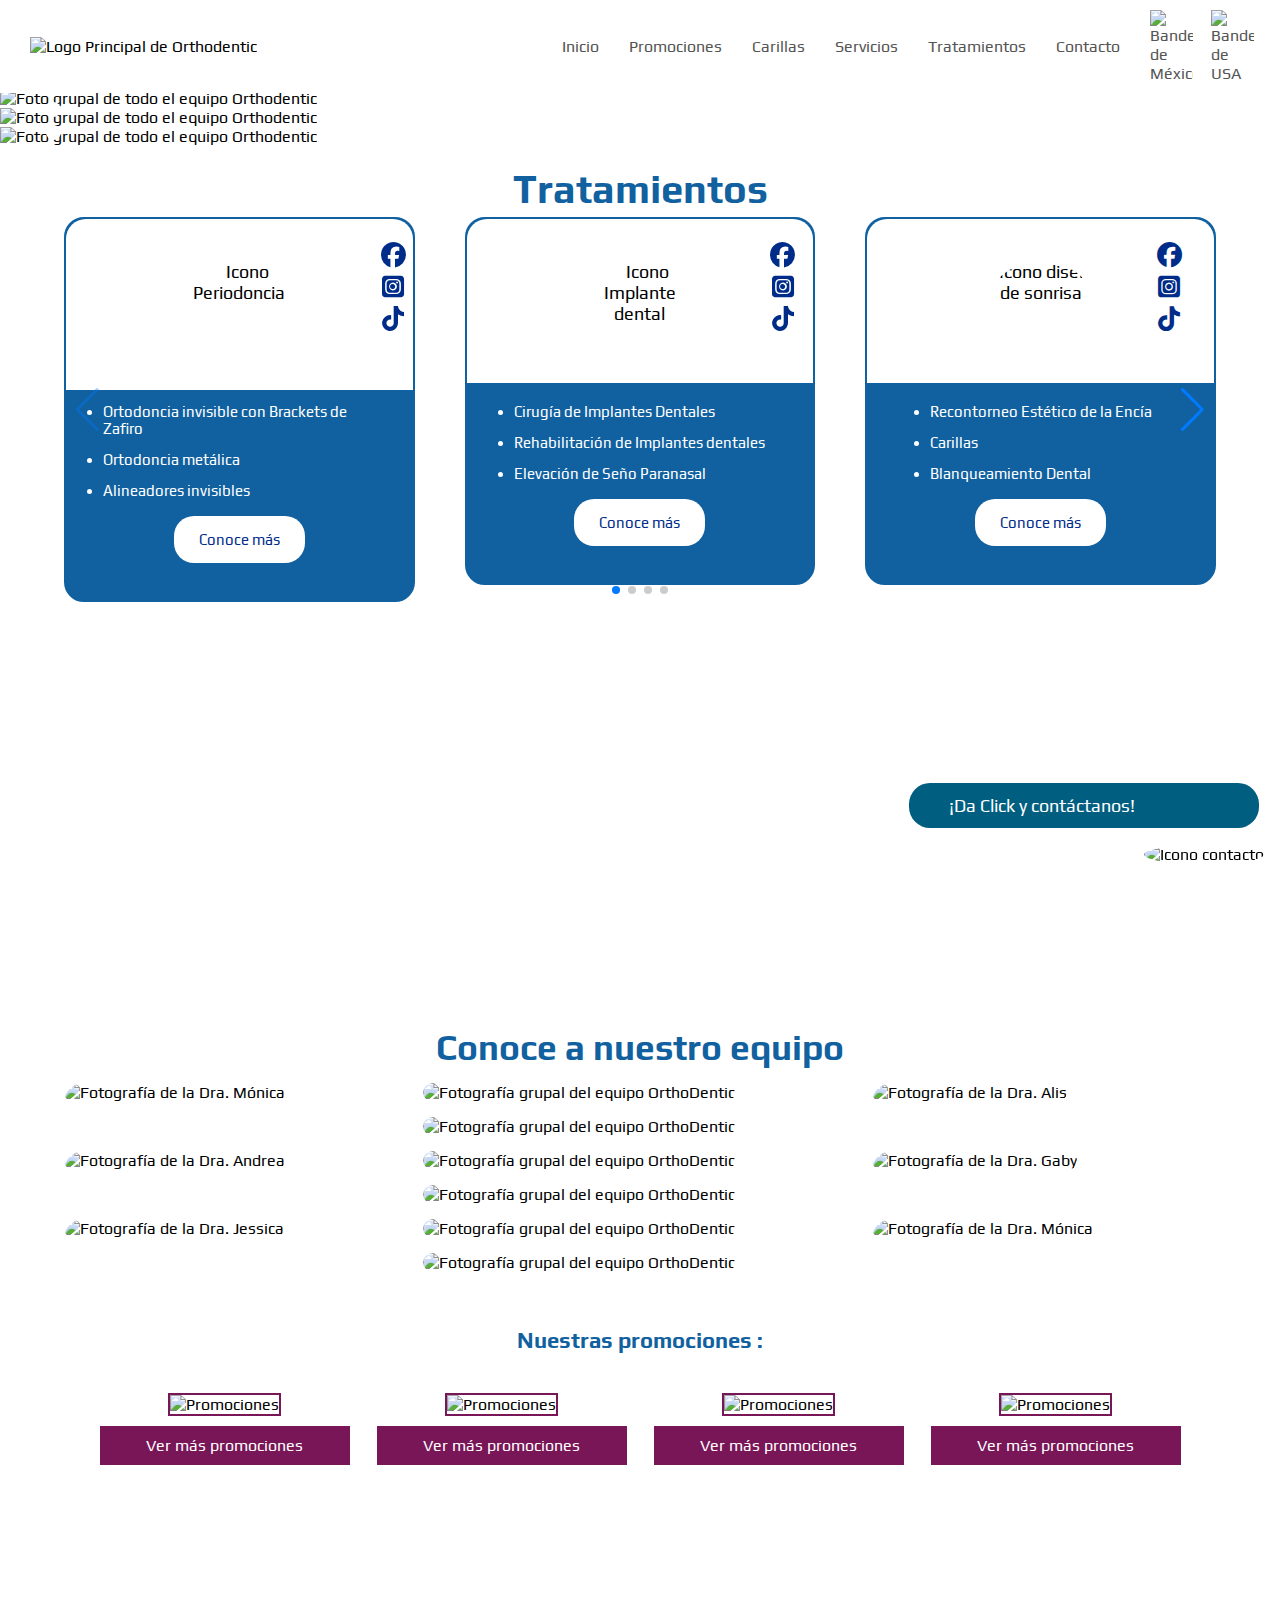
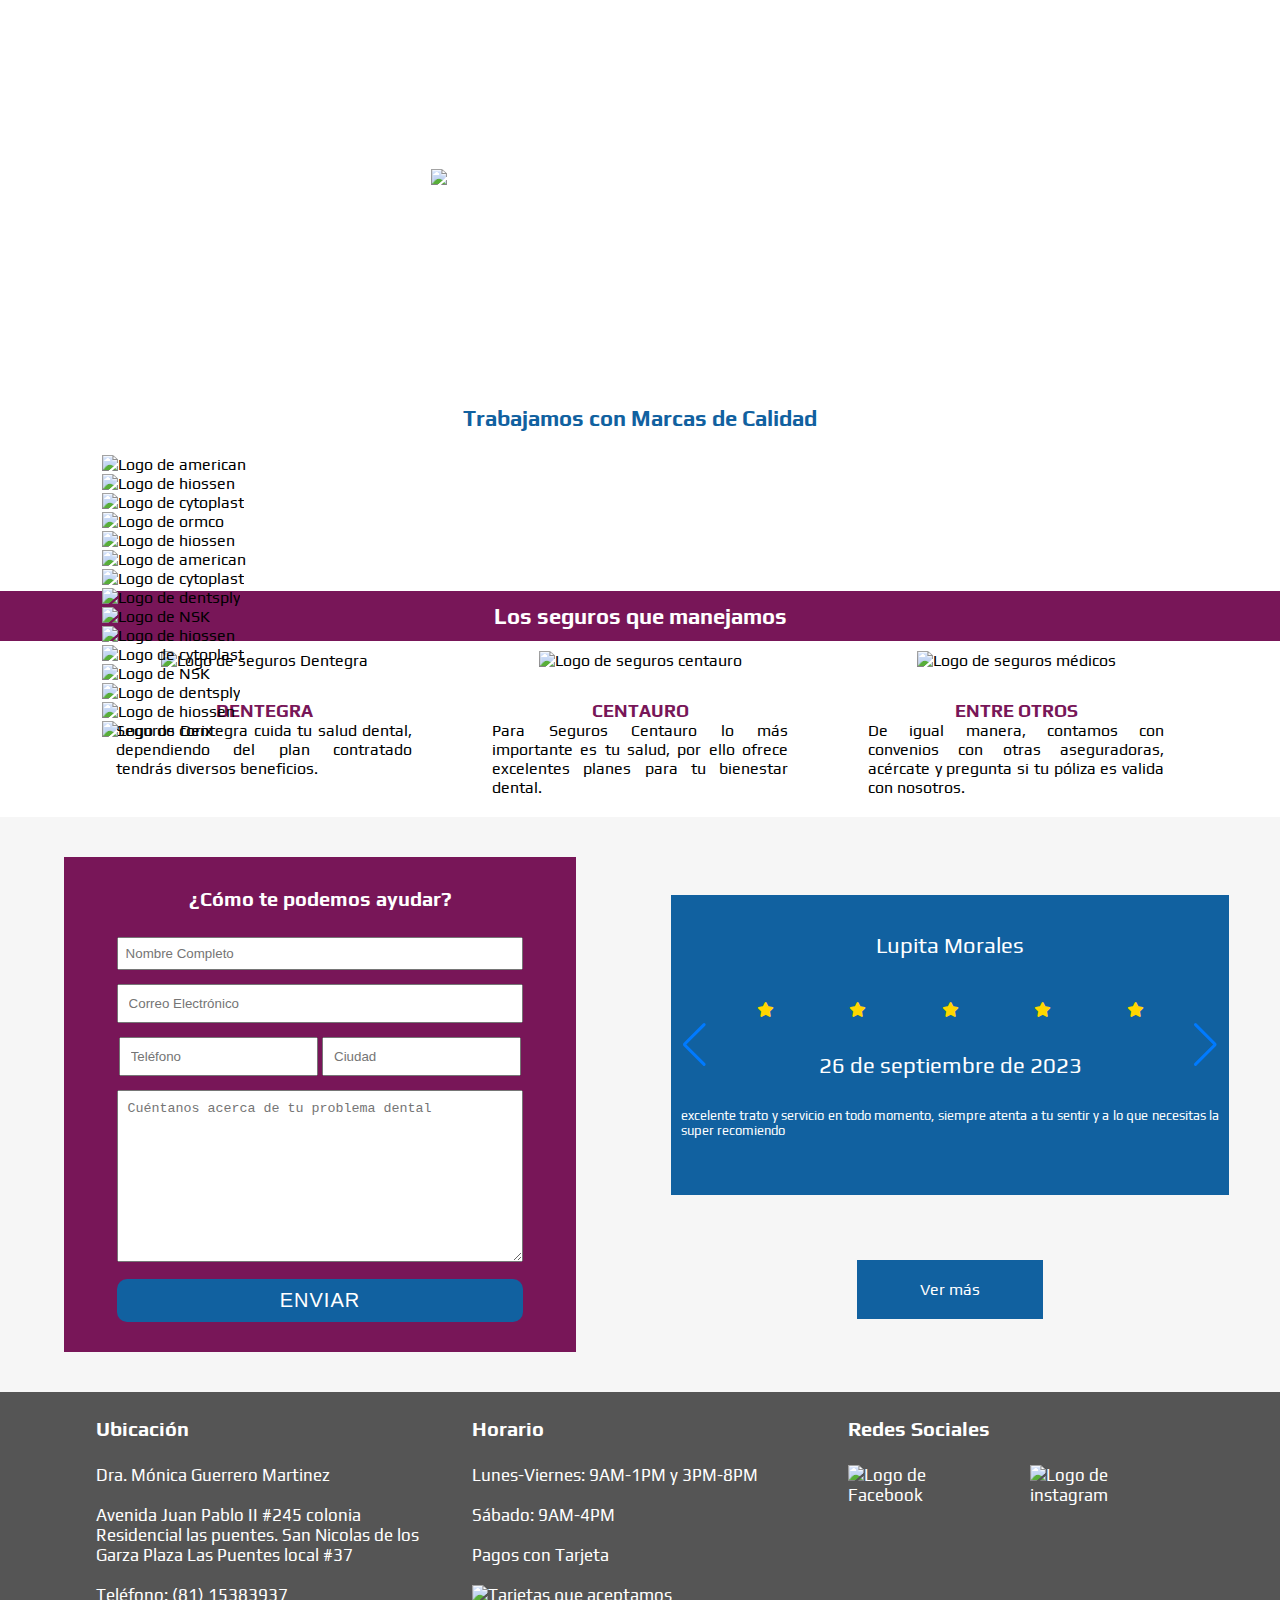
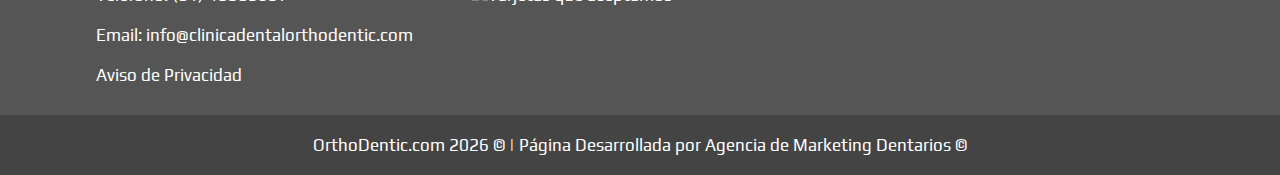
==== index.html @ d1934bff "Add New Page CLearCorrect" ====
<!DOCTYPE html>
<html lang="es">
  <head>
    <meta charset="UTF-8" />
    <meta http-equiv="X-UA-Compatible" content="IE=edge" />
    <meta name="viewport" content="width=device-width, initial-scale=1.0" />
    <meta
      name="description"
      content="Somos una clínica dental compuesta por un equipo interdisciplinario que trabaja de forma coordinada para conseguir el mejor resultado de cada tratamiento."
    />
    <meta
      name="keywords"
      content="Clínica Dental Orthodentic, Ortodoncia, Odontología, Dentista, Clínica dental, Tratamientos dentales, Cuidado dental, Salud bucal, Odontología preventiva, Ortodoncia, Implantes dentales, Blanqueamiento dental, Endodoncia, Prótesis dentales, Periodoncia, Carillas dentales, Odontopediatría, Estética dental, Radiografías dentales, Cirugía oral, Urgencias dentales, Sedación consciente"
    />
    <!-- open graph -->
		<meta property="og:title" content="Clínica Dental Orthodentic" />
		<meta property="og:description" content="Somos una clínica dental compuesta por un equipo interdisciplinario que trabaja de forma coordinada para conseguir el mejor resultado de cada tratamiento." />
		<meta property="og:type" content="website" />
		<meta property="og:url" content="https://clinicadentalorthodentic.com" />
		<meta property="og:image" content="https://clinicadentalorthodentic.com/imagenes/logo_ortodenthic.png" />
    <title>Inicio | Clínica Dental Orthodentic</title>
    <link
      rel="icon"
      href="imagenes/favicon_ortodenthic.png"
      type="image/x-icon"
    />
    <link
      rel="stylesheet"
      href="https://cdnjs.cloudflare.com/ajax/libs/slick-carousel/1.8.1/slick.min.css"
    />
    <link rel="stylesheet" href="css/styles.css" />
    <link rel="stylesheet" href="aos/aos.css" />
    <link
      rel="stylesheet"
      href="https://cdnjs.cloudflare.com/ajax/libs/font-awesome/6.1.0/css/all.min.css"
    />
    <link
      rel="stylesheet"
      href="https://cdn.jsdelivr.net/npm/swiper@9/swiper-bundle.min.css"
    />

    <!-- Facebook Pixel Code -->
    <script>
      !(function (f, b, e, v, n, t, s) {
        if (f.fbq) return;
        n = f.fbq = function () {
          n.callMethod
            ? n.callMethod.apply(n, arguments)
            : n.queue.push(arguments);
        };
        if (!f._fbq) f._fbq = n;
        n.push = n;
        n.loaded = !0;
        n.version = "2.0";
        n.queue = [];
        t = b.createElement(e);
        t.async = !0;
        t.src = v;
        s = b.getElementsByTagName(e)[0];
        s.parentNode.insertBefore(t, s);
      })(
        window,
        document,
        "script",
        "https://connect.facebook.net/en_US/fbevents.js"
      );
      fbq("init", "984743879091425");
      fbq("track", "PageView");
    </script>
    <noscript
      ><img
        height="1"
        width="1"
        style="display: none"
        src="https://www.facebook.com/tr?id=984743879091425&ev=PageView&noscript=1"
    /></noscript>
    <!-- End Facebook Pixel Code -->
    <!-- Google tag (gtag.js) -->
    <script
      async
      src="https://www.googletagmanager.com/gtag/js?id=AW-11323798161"
    ></script>
    <script>
      window.dataLayer = window.dataLayer || [];
      function gtag() {
        dataLayer.push(arguments);
      }
      gtag("js", new Date());

      gtag("config", "AW-11323798161");
      gtag("config", "G-CKFC2MQBLE");
      gtag("event", "conversion", {
        send_to: "AW-11323798161/K8BLCKqc3uMYEJHlzZcq",
      });
    </script>
    <!-- Conversion de WhatsApp -->
    <script>
      function gtag_report_conversion(url) {
        var callback = function () {
          if (typeof url != "undefined") {
            window.location = url;
          }
        };
        gtag("event", "conversion", {
          send_to: "AW-10801939249/LgdYCOagp6MDELGG4p4o",
          event_callback: callback,
        });
        return false;
      }
    </script>
    <!-- Fin de conversion de WhatsApp -->
    <!-- Event snippet for Doctoralia conversion page
In your html page, add the snippet and call gtag_report_conversion when someone clicks on the chosen link or button. -->
    <script>
      function gtag_report_conversion(url) {
        var callback = function () {
          if (typeof url != "undefined") {
            window.location = url;
          }
        };
        gtag("event", "conversion", {
          send_to: "AW-10801939249/d2nXCIPoz5IYELGG4p4o",
          event_callback: callback,
        });
        return false;
      }
    </script>

    <!-- Demo styles -->
    <style>
      .container-slider-azul .swiper {
        width: 100%;
        height: 100%;
      }

      .mySwiper .swiper-slide {
        text-align: center;
        font-size: 18px;
        background: #fff;
        display: flex;
        justify-content: center;
        align-items: center;
      }

      .mySwiper .swiper-slide img {
        display: block;
        width: 100%;
        height: 100%;
        object-fit: cover;
      }
      .container-slider-azul {
        width: 90%;
        margin: auto;
      }
      .mySwiper .card_nosotros {
        border-radius: 20px;
        background-color: #1161a0;
        position: relative;
        border: 2px solid #1161a0;
        padding: 7px;
      }

      .mySwiper .card_nosotros::before {
        content: " ";
        position: absolute;
        height: 45%;
        width: 100%;
        background-color: #fff;
        top: 0;
        left: 0;
        border-radius: 20px 20px 0 0;
      }
      .mySwiper .card-content {
        display: flex;
        flex-direction: column;
        align-items: center;
        justify-content: center;
        position: relative;
        padding: 30px;
      }
      .mySwiper .card_nosotros .image {
        height: 130px;
        width: 130px;
        border-radius: 50%;
        padding: 5px;
        background-color: transparent;
      }
      .card_nosotros .image img {
        height: 100%;
        width: 100%;
        object-fit: cover;
        border-radius: 50%;
      }
      .card_nosotros .media-icons {
        position: absolute;
        top: 10px;
        right: -20px;
        display: flex;
        flex-direction: column;
      }
      .card_nosotros .media-icons i {
        color: #002c89;
        margin: 7px 20px 0px 0px;
        font-size: 25px;
      }
      .card_nosotros .media-icons i:hover {
        color: #1161a0;
      }
      .name-profesion {
        display: flex;
        flex-direction: column;
        align-items: center;
        margin-top: 10px;
        color: #fff;
      }
      .name-profesion ul {
        font-size: 15px;
        font-weight: 500;
        text-align: left;
      }
      .name-profesion ul li {
        padding: 7px 0px;
      }
      .name-profesion .profesion {
        font-size: 17px;
        font-weight: 500;
      }
      .rating {
        display: flex;
        width: 100%;
        align-items: center;
        margin-top: 10px;
        justify-content: space-between;
      }
      .rating i {
        color: #feee00;
      }
      .btn_conoce {
        width: 100%;
        display: flex;
        justify-content: center;
        align-items: center;
        margin-top: 10px;
      }
      .btn_conoce a {
        background-color: #fff;
        padding: 15px 25px;
        color: #002c89;
        border: none;
        border-radius: 20px;
        font-size: 15px;
        text-decoration: none;
      }
    </style>
  </head>
  <body>
    <header>
      <nav>
        <img src="imagenes/logo_ortodenthic.png" alt="Logo Principal de Orthodentic" class="logo_ortho" />
        <img src="imagenes/logo_blanco.png" alt="Logo Principal de Orthodentic" class="logo_blanco" />

        <ul class="menu">
          <li>
            <a href="index.html" data-section="home" data-value="ancla_uno"
              >Inicio</a
            >
          </li>
          <li>
            <a
              href="promociones.html"
              data-section="home"
              data-value="ancla_dos"
              >Promociones</a
            >
          </li>
          <li>
            <a href="carillas.html" data-section="home" data-value="ancla_dos"
              >Carillas
            </a>
          </li>
          <li>
            <a href="servicios.html" data-section="home" data-value="ancla_tres"
              >Servicios</a
            >
          </li>
          <li>
            <a
              href="tratamientos.html"
              data-section="home"
              data-value="ancla_cuatro"
              >Tratamientos
            </a>
          </li>
          <li>
            <a href="contacto.html" data-section="home" data-value="ancla_cinco"
              >Contacto</a
            >
          </li>
          <li id="flags" class="flags">
            <div class="flags_item" data-language="es" id="es">
              <a href="index.html" aria-label="Cambiar idioma a español"><img src="imagenes/mexico.png" alt="Bandera de México" /></a>
            </div>
            <div class="flags_item" data-language="en">
              <a href="./english/index.html" aria-label="Set language to english">
                <img
                  src="imagenes/estados-unidos-de-america.png"
                  alt="Bandera de USA"
                  id="en"
              /></a>
            </div>
          </li>
        </ul>
        <i class="fas fa-bars abrirmenu"></i>
      </nav>
    </header>
    <div class="slide_contenedor">
      <div class="miSlider fade">
        <img src="imagenes/nuevasFotos/GRUPALES/DSC_4893.webp" alt="Foto grupal de todo el equipo Orthodentic" />
      </div>
      <div class="miSlider fade">
        <img src="imagenes/nuevasFotos/GRUPALES/DSC_4888.webp" alt="Foto grupal de todo el equipo Orthodentic" />
      </div>

      <div class="miSlider fade">
        <img src="imagenes/nuevasFotos/GRUPALES/DSC_4898.webp" alt="Foto grupal de todo el equipo Orthodentic" />
      </div>
      <div class="miSlider fade">
        <img src="imagenes/nuevasFotos/GRUPALES/DSC_4887.webp" alt="Foto grupal de todo el equipo Orthodentic" />
      </div>

      <div class="direcciones">
        <a href="#" class="atras" onclick="avanzaSlide(-1)">&#10094;</a>
        <a href="#" class="adelante" onclick="avanzaSlide(1)">&#10095;</a>
      </div>
      <div class="barras">
        <span class="barra active" onclick="posicionSlide(1)"></span>
        <span class="barra" onclick="posicionSlide(2)"></span>
        <span class="barra" onclick="posicionSlide(3)"></span>
        <span class="barra" onclick="posicionSlide(4)"></span>
      </div>
    </div>

    <section class="doctores">
      <h2>Tratamientos</h2>
      <div class="container-slider-azul">
        <div class="swiper mySwiper">
          <div class="swiper-wrapper">
            <div class="swiper-slide card_nosotros">
              <div class="card-content">
                <div class="image">
                  <img src="imagenes/enfermedad_peridontal.png" alt="Icono Periodoncia" />
                </div>
                <div class="media-icons">
                  <i class="fab fa-facebook"></i>
                  <i class="fab fa-instagram-square"></i>
                  <i class="fab fa-tiktok"></i>
                </div>
                <div class="name-profesion">
                  <ul>
                    <li>Ortodoncia invisible con Brackets de Zafiro</li>
                    <li>Ortodoncia metálica</li>
                    <li>Alineadores invisibles</li>
                  </ul>
                </div>

                <div class="btn_conoce">
                  <a
                    href="tratamientos.html"
                    class="conoce_de_mi"
                    >Conoce más
                  </a>
                </div>
              </div>
            </div>
            <div class="swiper-slide card_nosotros">
              <div class="card-content">
                <div class="image">
                  <img src="imagenes/implentes_nuevo.png" alt="Icono Implante dental" />
                </div>
                <div class="media-icons">
                  <i class="fab fa-facebook"></i>
                  <i class="fab fa-instagram-square"></i>
                  <i class="fab fa-tiktok"></i>
                </div>
                <div class="name-profesion">
                  <ul>
                    <li>Cirugía de Implantes Dentales</li>
                    <li>Rehabilitación de Implantes dentales</li>
                    <li>Elevación de Seño Paranasal</li>
                  </ul>
                </div>

                <div class="btn_conoce">
                  <a
                    href="tratamientos.html"
                    class="conoce_de_mi"
                    >Conoce más
                  </a>
                </div>
              </div>
            </div>
            <div class="swiper-slide card_nosotros">
              <div class="card-content">
                <div class="image">
                  <img src="imagenes/diseno_sonrisa.png" alt="Icono diseño de sonrisa" />
                </div>
                <div class="media-icons">
                  <i class="fab fa-facebook"></i>
                  <i class="fab fa-instagram-square"></i>
                  <i class="fab fa-tiktok"></i>
                </div>
                <div class="name-profesion">
                  <ul>
                    <li>Recontorneo Estético de la Encía</li>
                    <li>Carillas</li>
                    <li>Blanqueamiento Dental</li>
                  </ul>
                </div>

                <div class="btn_conoce">
                  <a
                    href="tratamientos.html"
                    class="conoce_de_mi"
                    >Conoce más
                  </a>
                </div>
              </div>
            </div>

            <div class="swiper-slide card_nosotros">
              <div class="card-content">
                <div class="image">
                  <img src="imagenes/enfermedad_peridontal.png" alt="Icono brackets" />
                </div>
                <div class="media-icons">
                  <i class="fab fa-facebook"></i>
                  <i class="fab fa-instagram-square"></i>
                  <i class="fab fa-tiktok"></i>
                </div>
                <div class="name-profesion">
                  <ul>
                    <li>Ortodoncia invisible con Brackets de Zafiro</li>
                    <li>Ortodoncia metálica</li>
                    <li>Alineadores invisibles</li>
                  </ul>
                </div>

                <div class="btn_conoce">
                  <a
                    href="tratamientos.html"
                    class="conoce_de_mi"
                    >Conoce más
                  </a>
                </div>
              </div>
            </div>
            <div class="swiper-slide card_nosotros">
              <div class="card-content">
                <div class="image">
                  <img src="imagenes/implentes_nuevo.png" alt="Icono implante dental" />
                </div>
                <div class="media-icons">
                  <i class="fab fa-facebook"></i>
                  <i class="fab fa-instagram-square"></i>
                  <i class="fab fa-tiktok"></i>
                </div>
                <div class="name-profesion">
                  <ul>
                    <li>Cirugía de Implantes Dentales</li>
                    <li>Rehabilitación de Implantes dentales</li>
                    <li>Elevación de Seño Paranasal</li>
                  </ul>
                </div>

                <div class="btn_conoce">
                  <a
                    href="tratamientos.html"
                    class="conoce_de_mi"
                    >Conoce más
                  </a>
                </div>
              </div>
            </div>
            <div class="swiper-slide card_nosotros">
              <div class="card-content">
                <div class="image">
                  <img src="imagenes/diseno_sonrisa.png" alt="Icono diseño de sonrisa" />
                </div>
                <div class="media-icons">
                  <i class="fab fa-facebook"></i>
                  <i class="fab fa-instagram-square"></i>
                  <i class="fab fa-tiktok"></i>
                </div>
                <div class="name-profesion">
                  <ul>
                    <li>Recontorneo Estético de la Encía</li>
                    <li>Carillas</li>
                    <li>Blanqueamiento Dental</li>
                  </ul>
                </div>

                <div class="btn_conoce">
                  <a
                    href="tratamientos.html"
                    class="conoce_de_mi"
                    >Conoce más
                  </a>
                </div>
              </div>
            </div>
          </div>
          <div class="swiper-button-next"></div>
          <div class="swiper-button-prev"></div>
          <div class="swiper-pagination"></div>
        </div>
      </div>
      <!-- Swiper JS -->
    </section>

    <section class="parallax_uno">
      <p data-aos="fade-up" data-aos-duration="1000">
        Nuestro compromiso es brindar calidad y seguridad al paciente en sus
        tratamientos dentales, con más de 20 años de experiencia <br />
        y permaneciendo en capacitación constante para ofrecer servicios
        innovadores y técnicas de vanguardia.
      </p>
    </section>
    <div class="about-team">
      <h2>Conoce a nuestro equipo</h2>
      <div class="container-fotos-team">
        <div class="item-container-team">
          <img src="imagenes/nuevasFotos/DRAMONICA/DSC_4854.webp" alt="Fotografía de la Dra. Mónica" />
        </div>
        <div class="item-container-team">
          <img src="imagenes/nuevasFotos/GRUPALES/DSC_4887.webp" alt="Fotografía grupal del equipo OrthoDentic" />
        </div>
        <div class="item-container-team">
          <img src="imagenes/nuevasFotos/ALIS/DSC_4667.webp" alt="Fotografía de la Dra. Alis" />
        </div>
        <div class="item-container-team">
          <img src="imagenes/nuevasFotos/GRUPALES/DSC_4888.webp" alt="Fotografía grupal del equipo OrthoDentic" />
        </div>
        <div class="item-container-team">
          <img src="imagenes/nuevasFotos/ANDREITA/DSC_4730.webp" alt="Fotografía de la Dra. Andrea" />
        </div>
        <div class="item-container-team">
          <img src="imagenes/nuevasFotos/GRUPALES/DSC_4893.webp" alt="Fotografía grupal del equipo OrthoDentic" />
        </div>
        <div class="item-container-team">
          <img src="imagenes/nuevasFotos/GABY/DSC_4796.webp" alt="Fotografía de la Dra. Gaby" />
        </div>
        <div class="item-container-team">
          <img src="imagenes/nuevasFotos/GRUPALES/DSC_4898.webp" alt="Fotografía grupal del equipo OrthoDentic" />
        </div>
        <div class="item-container-team">

          <img src="imagenes/nuevasFotos/JESSICA/DSC_4911.webp" alt="Fotografía de la Dra. Jessica" />

    
        </div>
        <div class="item-container-team">
          <img src="imagenes/nuevasFotos/GRUPALES/DSC_4903.webp" alt="Fotografía grupal del equipo OrthoDentic" />
        </div>
        <div class="item-container-team">
          <img src="imagenes/nuevasFotos/DRAMONICA/DSC_4854.webp" alt="Fotografía de la Dra. Mónica" />
        </div>
        <div class="item-container-team">
          <img src="imagenes/nuevasFotos/MONSE/DSC_4919.webp" alt="Fotografía grupal del equipo OrthoDentic" />
        </div>
      </div>
    </div>
    <div class="slider_marcas">
      <div class="efecto_uno">
        <h2>Nuestras promociones :</h2>
      </div>
      <div class="contenedor_marcas">
        <div
          class="item_marcas"
          data-aos="fade-up"
          data-aos-duration="2000"
          data-section="home"
          data-value="img_uno"
        >
          <img src="imagenes/promociones/promo-1.webp" alt="Promociones" />
          <a href="promociones.html">Ver más promociones</a>
        </div>
        <div
          class="item_marcas"
          data-aos="fade-up"
          data-aos-duration="2000"
          data-section="home"
          data-value="img_dos"
        >
          <img src="imagenes/promociones/promo-2.webp" alt="Promociones" />
          <a href="promociones.html">Ver más promociones</a>
        </div>
        <div
          class="item_marcas"
          data-aos="fade-up"
          data-aos-duration="2000"
          data-section="home"
          data-value="img_dos"
        >
          <img src="imagenes/promociones/promo-3.webp" alt="Promociones" />
          <a href="promociones.html">Ver más promociones</a>
        </div>
        <div
          class="item_marcas"
          data-aos="fade-up"
          data-aos-duration="2000"
          data-section="home"
          data-value="img_dos"
        >

          <img src="imagenes/promociones/promo-4.webp" alt="Promociones" />

          <a href="promociones.html">Ver más promociones</a>
        </div>
      </div>
    </div>
    <section class="parallax_dos">
      <p data-aos="fade-up" data-aos-duration="2000">
        ¡Mejora tu sonrisa! Nosotros te ayudamos. <br />
        (81) 15383937 <br /><br />
        <img src="imagenes/logo_blanco.png" alt="Logo de OrthoDentic en color blanco" />
      </p>
    </section>
    <div class="slider_marcas_dos">
      <div class="efecto_uno">
        <h2>Trabajamos con Marcas de Calidad</h2>
      </div>

      <section class="customer-logos slider">
        <div class="slide"><img src="imagenes/american.png" alt="Logo de american" /></div>
        <div class="slide"><img src="imagenes/activos_dos.png" alt="Logo de hiossen" /></div>
        <div class="slide"><img src="imagenes/activos_tres.png" alt="Logo de cytoplast" /></div>
        <div class="slide"><img src="imagenes/ormco.png" alt="Logo de ormco" /></div>
        <div class="slide"><img src="imagenes/activos_dos.png" alt="Logo de hiossen" /></div>
        <div class="slide"><img src="imagenes/american.png" alt="Logo de american" /></div>
        <div class="slide"><img src="imagenes/activos_tres.png" alt="Logo de cytoplast" /></div>
        <div class="slide"><img src="imagenes/dentsply.png" alt="Logo de dentsply" /></div>
        <div class="slide"><img src="imagenes/nsk.png" alt="Logo de NSK" /></div>
        <div class="slide"><img src="imagenes/activos_dos.png" alt="Logo de hiossen" /></div>
        <div class="slide"><img src="imagenes/activos_tres.png" alt="Logo de cytoplast" /></div>
        <div class="slide"><img src="imagenes/nsk.png" alt="Logo de NSK" /></div>
        <div class="slide"><img src="imagenes/dentsply.png" alt="Logo de dentsply" /></div>
        <div class="slide"><img src="imagenes/activos_dos.png" alt="Logo de hiossen" /></div>
        <div class="slide"><img src="imagenes/corix.png" alt="Logo de corix" /></div>
      </section>
    </div>
    <section class="seguros">
      <div class="item_seguros">
        <h2>Los seguros que manejamos</h2>
      </div>
      <div class="item_seguros">
        <div
          class="sub_item_seguros"
          data-aos="zoom-in"
          data-aos-duration="1000"
        >
          <figure class="img_seguro">
            <img src="imagenes/dentegra.png" alt="Logo de seguros Dentegra" />
          </figure>

          <div class="card_body">
            <span>Dentegra</span>
            <p>
              Seguros Dentegra cuida tu salud dental, dependiendo del plan
              contratado tendrás diversos beneficios.
            </p>
          </div>
        </div>
        <div
          class="sub_item_seguros"
          data-aos="zoom-in"
          data-aos-duration="1000"
        >
          <figure class="img_seguro">
            <img src="imagenes/centauro.png" alt="Logo de seguros centauro" />
          </figure>
          <div class="card_body">
            <span>Centauro</span>
            <p>
              Para Seguros Centauro lo más importante es tu salud, por ello
              ofrece excelentes planes para tu bienestar dental.
            </p>
          </div>
        </div>
        <div
          class="sub_item_seguros"
          data-aos="zoom-in"
          data-aos-duration="1000"
        >
          <figure class="img_seguro">
            <img src="imagenes/todos_seguros.png" alt="Logo de seguros médicos" />
          </figure>
          <div class="card_body">
            <span>Entre otros</span>
            <p>
              De igual manera, contamos con convenios con otras aseguradoras,
              acércate y pregunta si tu póliza es valida con nosotros.
            </p>
          </div>
        </div>
      </div>
    </section>
    <section class="testimonios">
      <div class="item_testimonios">
        <h2>¿Cómo te podemos ayudar?</h2>
        <form action="correo.php" method="post">
          <input
            type="text"
            id="nombre"
            name="nombre"
            placeholder="Nombre Completo"
          />
          <input
            type="email"
            id="email"
            name="email"
            placeholder="Correo Electrónico"
          />
          <input type="tel" id="tel" name="tel" placeholder="Teléfono" />
          <input type="text" id="ciudad" name="ciudad" placeholder="Ciudad" />
          <textarea
            name="mensaje"
            id=""
            cols="30"
            rows="10"
            placeholder="Cuéntanos acerca de tu problema dental"
          ></textarea>
          <button type="submit">Enviar</button>
        </form>
      </div>
      <div class="item_testimonios">
        <div class="swiper mySwiper-2" style="height: auto !important">
          <div class="swiper-wrapper">
            <div class="swiper-slide">
              <div class="sub_item_testimonios">
                <span>Lupita Morales</span>
                <div class="estrellas">
                  <i class="fas fa-star"></i> <i class="fas fa-star"></i>
                  <i class="fas fa-star"></i><i class="fas fa-star"></i>
                  <i class="fas fa-star"></i>
                </div>
                <div class="card_footer">
                  <span>26 de septiembre de 2023</span>
                  <p>
                    excelente trato y servicio en todo momento, siempre atenta a
                    tu sentir y a lo que necesitas la super recomiendo
                  </p>
                </div>
              </div>
            </div>
            <div class="swiper-slide">
              <div class="sub_item_testimonios">
                <span>Antonio Martinez</span>
                <div class="estrellas">
                  <i class="fas fa-star"></i> <i class="fas fa-star"></i>
                  <i class="fas fa-star"></i><i class="fas fa-star"></i>
                  <i class="fas fa-star"></i>
                </div>
                <div class="card_footer">
                  <span>22 de septiembre de 2023</span>
                  <p>
                    Excelente muy bien explicado el diagnóstico y valoración
                  </p>
                </div>
              </div>
            </div>
            <div class="swiper-slide">
              <div class="sub_item_testimonios">
                <span>Marcela Botello</span>
                <div class="estrellas">
                  <i class="fas fa-star"></i> <i class="fas fa-star"></i>
                  <i class="fas fa-star"></i><i class="fas fa-star"></i>
                  <i class="fas fa-star"></i>
                </div>
                <div class="card_footer">
                  <span>28 de agosto de 2023</span>
                  <p>
                    Excelente trato , muy detallada al explicar y con empatía
                    hacía la situación. Muy grata experiencia y con confianza en
                    el tratamiento a seguir.
                  </p>
                </div>
              </div>
            </div>
            <div class="swiper-slide">
              <div class="sub_item_testimonios">
                <span>Adela Garza</span>
                <div class="estrellas">
                  <i class="fas fa-star"></i> <i class="fas fa-star"></i>
                  <i class="fas fa-star"></i><i class="fas fa-star"></i>
                  <i class="fas fa-star"></i>
                </div>
                <div class="card_footer">
                  <span>4 de agosto de 2023</sp>
                  <p>
                    Excelente Doctora, muy cuidadosa y muy detallista en el
                    procedimiento, me explicó de manera sencilla y clara mi
                    situación.
                  </p>
                </div>
              </div>
            </div>
            <div class="swiper-slide">
              <div class="sub_item_testimonios">
                <span>Ramiro Sanchez Reyes</span>
                <div class="estrellas">
                  <i class="fas fa-star"></i> <i class="fas fa-star"></i>
                  <i class="fas fa-star"></i><i class="fas fa-star"></i>
                  <i class="fas fa-star"></i>
                </div>
                <div class="card_footer">
                  <span>29 de julio de 2023</s>
                  <p>
                    Excelente trato y explicaciones profesionales de la Doctora
                    Monica, sin duda una profesional de la odontología.
                  </p>
                </div>
              </div>
            </div>
            <div class="swiper-slide">
              <div class="sub_item_testimonios">
                <span>Aby</span>
                <div class="estrellas">
                  <i class="fas fa-star"></i> <i class="fas fa-star"></i>
                  <i class="fas fa-star"></i><i class="fas fa-star"></i>
                  <i class="fas fa-star"></i>
                </div>
                <div class="card_footer">
                  <span>19 de julio de 2023</span>
                  <p>
                    Fui a realizarme un curetaje y le agradezco mucho la
                    atención, la amabilidad y profesionalismo a la Dra., siempre
                    atenta y brinda explicaciones muy claras. Hasta ahora todo
                    va muy bien y ya no presento sangrado de encías, muchas
                    gracias Dra. Mónica!! :)
                  </p>
                </div>
              </div>
            </div>
            <div class="swiper-slide">
              <div class="sub_item_testimonios">
                <span>Marce Nicanor</span>
                <div class="estrellas">
                  <i class="fas fa-star"></i> <i class="fas fa-star"></i>
                  <i class="fas fa-star"></i><i class="fas fa-star"></i>
                  <i class="fas fa-star"></i>
                </div>
                <div class="card_footer">
                  <span>11 de julio de 2023</span>
                  <p>
                    Muy buena atención , me gusta que mandan el presupuesto
                    detallado y te explican cada tratamiento que van a
                    realizarte .
                  </p>
                </div>
              </div>
            </div>
            <div class="swiper-slide">
              <div class="sub_item_testimonios">
                <span>Marijose</span>
                <div class="estrellas">
                  <i class="fas fa-star"></i> <i class="fas fa-star"></i>
                  <i class="fas fa-star"></i><i class="fas fa-star"></i>
                  <i class="fas fa-star"></i>
                </div>
                <div class="card_footer">
                  <span>24 de junio de 2023</span>
                  <p>
                    Acudimos por primera ocasión y nos llevamos una muy grata
                    experiencia. La doctora fue muy profesional y logró
                    ofrecerle a mi hijo confianza y un mejor enfoque sobre el
                    cuidado bucal. Estamos entusiasmados por el tratamiento.
                  </p>
                </div>
              </div>
            </div>
          </div>
          <div class="swiper-button-next btn-compu"></div>
          <div class="swiper-button-prev btn-compu"></div>
          <div class="swiper-pagination"></div>
        </div>
        <!--<div
          class="sub_item_testimonios"
          data-aos="fade-down"
          data-aos-duration="1000"
        >
          <img src="imagenes/foto_perfil_2.jpg" alt="" />

          <h5>Adrián Berlanga</h5>

          <div class="estrellas">
            <i class="fas fa-star"></i> <i class="fas fa-star"></i>
            <i class="fas fa-star"></i><i class="fas fa-star"></i>
            <i class="fas fa-star"></i>
          </div>
          <div class="card_footer">
            <h6>5 de Enero del 2022</h6>
            <p>
              Buen trato, examinación y explicación a detalle, profesionalismo y
              compromiso con el trabajo, abierto/a a responder mis dudas y buen
              comportamiento.
            </p>
          </div>
        </div>
        <div
          class="sub_item_testimonios"
          data-aos="fade-down"
          data-aos-duration="1000"
        >
          <img src="imagenes/foto_perfil_3.jpg" alt="" />
          <h5>Abigail Pérez</h5>
          <div class="estrellas">
            <i class="fas fa-star"></i> <i class="fas fa-star"></i>
            <i class="fas fa-star"></i><i class="fas fa-star"></i>
            <i class="fas fa-star"></i>
          </div>
          <h6>8 de diciembre del 2021</h6>

          <p>
            Explicaciones super claras del tratamiento necesario, la doctora muy
            empática y todo el personal muy amables.
          </p>
        </div>
        <div
          class="sub_item_testimonios"
          data-aos="fade-down"
          data-aos-duration="1000"
        >
          <img src="imagenes/foto_perfil.jpg" alt="" />
          <h5>Javier González</h5>
          <div class="estrellas">
            <i class="fas fa-star"></i> <i class="fas fa-star"></i>
            <i class="fas fa-star"></i><i class="fas fa-star"></i>
            <i class="fas fa-star"></i>
          </div>
          <h6>11 de noviembre 2021</h6>
          <p>
            Fue una experiencia grata, la atención de la doctora fue
            profesional, hizo muy buen trabajo y diagnóstico ante posibles
            problemas dentales
          </p>
        </div>
        <div
          class="sub_item_testimonios"
          data-aos="fade-down"
          data-aos-duration="1000"
        >
          <img src="imagenes/foto_perfil_4.jpg" alt="" />
          <h5>Gabriela Arriaga</h5>

          <div class="estrellas">
            <i class="fas fa-star"></i> <i class="fas fa-star"></i>
            <i class="fas fa-star"></i><i class="fas fa-star"></i>
            <i class="fas fa-star"></i>
          </div>
          <h6>21 de octubre de 2021</h6>

          <p>
            Excelente atención al cliente, cuidan cada detalle y seguimiento de
            tu tratamiento, te explican con detalle y toman las medidas de
            seguridad sanitarias COVID-19
          </p>
        </div>-->
        <a
          target="_blank"
          href="https://www.doctoralia.com.mx/monica-bridgette-guerrero-martinez/dentista-odontologo/san-nicolas-de-los-garza?utm_campaign=94969&utm_medium=link&utm_source=widget&utm_term=facebook-profile-link#profile-reviews"
        >
          Ver más
        </a>
      </div>
    </section>

    <div class="redes_flotantes">
      <img src="imagenes/icono_principal.png" alt="Icono contacto" class="icono_principal" />
      <div class="contacto">
        <p>¡Da Click y contáctanos!</p>
      </div>

      <div class="contactos">
        <a
          onclick="return gtag_report_conversion('https://api.whatsapp.com/send?phone=52811538393');"
          href="https://api.whatsapp.com/send?phone=528115383937"
          class="icono_dos"
          target="_blank"
          rel="noopener noreferrer"
          ><img src="imagenes/whats.png" alt="Logo de WhatsApp"
        /></a>
        <div class="contact_uno">
          <p>WhatsApp</p>
        </div>
        <a
          onclick="return gtag_report_conversion('tel:811-538-3937');"
          href="tel:8115383937 "
          class="icono_dos"
          target="_blank"
          ><img src="imagenes/phone.png" alt="Icono de teléfono"
        /></a>
        <div class="contact_dos">
          <p>Teléfono</p>
        </div>
        <a
          onclick="return gtag_report_conversion('https://www.doctoralia.com.mx/z/pxcxGG');"
          href="https://www.doctoralia.com.mx/z/pxcxGG"
          target="_blank"
        >
          <img src="imagenes/Icono_doctoralia.png" alt="Logo de doctoralia"
        /></a>
        <div class="contact_tres">
          <p>Doctoralia</p>
        </div>
      </div>
    </div>

    <footer>
      <div class="item_footer">
        <div class="sub_item_footer">
          <div class="efecto uno">
            <h3>Ubicación</h3>
          </div>
          <ul>
            <li>Dra. Mónica Guerrero Martinez</li>
            <li>
              <a href="https://maps.app.goo.gl/adWBFLV5cSJ8tHP16" aria-label="Ir a la Ubicación de Orthodentic"
                >Avenida Juan Pablo II #245 colonia Residencial las puentes. San
                Nicolas de los Garza Plaza Las Puentes local #37</a
              >
            </li>
            <li><a href="tel:8115383937">Teléfono: (81) 15383937 </a></li>
            <li>
              <a href="mailto:info@clinicadentalorthodentic.com">
                Email: info@clinicadentalorthodentic.com
              </a>
            </li>
            <li>
              <a href="download/Aviso de privacidad_orthodentic.pdf">
                Aviso de Privacidad</a
              >
            </li>
          </ul>
        </div>
        <div class="sub_item_footer">
          <div class="efecto dos">
            <h3>Horario</h3>
          </div>
          <ul>
            <li>Lunes-Viernes: 9AM-1PM y 3PM-8PM </li>
            <li>Sábado: 9AM-4PM</li>
            <li> Pagos con Tarjeta </li>
            <li>
              <img src="imagenes/pagos_tarjeta.png" alt="Tarjetas que aceptamos" />
            </li>
          </ul>
        </div>
        <div class="sub_item_footer">
          <div class="efecto tres">
            <h3>Redes Sociales</h3>
          </div>
          <ul class="menu_redes">
            <li>
              <a href="https://www.facebook.com/orthodentic" target="_blank" aria-label="Ir a la página de Facebook de OrthoDentic"
                ><img src="imagenes/icon_facebook.png" alt="Logo de Facebook"
              /></a>
            </li>
            <li>
              <a
                href="https://instagram.com/orthodentic?utm_medium=copy_link" aria-label="Ir a la página de instagram de OrthoDentic"
                target="_blank"
                ><img src="imagenes/icon_instagram.png" alt="Logo de instagram"
              /></a>
            </li>
          </ul>
        </div>
      </div>
      <div class="item_footer">
        <p>
          OrthoDentic.com <span id="anio">2021</span> © | Página Desarrollada por
          <a href="https://dentarios.com.mx/programacion.php"
            >Agencia de Marketing Dentarios ©
          </a>
        </p>
      </div>
    </footer>

    <div class="modal-promos" id="modalPromo">
      <i class="fa-solid fa-xmark" id="close"></i>
      <h2>¿Quieres alinear tus dientes?</h2>

      <div class="container-modal-promos">
        <div class="item-promo-modal">
          <img
            src="imagenes/clearcorrect/banner.jpeg"
            alt="Promociones exclusivas"
            class="img-modal"
          />
        </div>
      </div>
      <a
        href="https://api.whatsapp.com/send?phone=528115383937"
        target="_blank"
        >Agendar Cita</a
      >
    </div>
    <!--Fin modal promociones buen fin-->
    <!---  <script src="js/languages.js"></script> -->
    <!--- <script src="js/idiomas.js"></script> -->
    <script src="js/slider.js"></script>
    <script src="js/menu.js"></script>
    <script src="js/year.js"></script>
    <script src="//cdnjs.cloudflare.com/ajax/libs/jquery/3.2.1/jquery.min.js"></script>
    <script src="https://cdnjs.cloudflare.com/ajax/libs/slick-carousel/1.8.1/slick.min.js"></script>
    <script src="https://unpkg.com/aos@2.3.1/dist/aos.js"></script>
    <script type="text/javascript">
      $(document).ready(function () {
        $(".customer-logos").slick({
          slidesToShow: 6,
          slidesToScroll: 1,
          autoplay: true,
          autoplaySpeed: 1000,
          arrows: false,
          dots: false,
          pauseOnHover: false,
          responsive: [
            {
              breakpoint: 991,
              settings: {
                slidesToShow: 5,
              },
            },
            {
              breakpoint: 768,
              settings: {
                slidesToShow: 3,
              },
            },
          ],
        });
      });
    </script>
    <script>
      AOS.init();
    </script>
    <script src="js/modal.js"></script>
    <script src="https://cdn.jsdelivr.net/npm/swiper@9/swiper-bundle.min.js"></script>
    <script src="js/swiper-testimonios.js"></script>
    <script>
      var swiper = new Swiper(".mySwiper", {
        slidesPerView: 1,
        spaceBetween: 10,
        pagination: {
          el: ".swiper-pagination",
          clickable: true,
        },
        navigation: {
          nextEl: ".swiper-button-next",
          prevEl: ".swiper-button-prev",
        },
        autoplay: {
          delay: 3000,
          disableOnInteraction: false,
        },
        breakpoints: {
          640: {
            slidesPerView: 2,
            spaceBetween: 20,
          },
          768: {
            slidesPerView: 3,
            spaceBetween: 40,
          },
          1024: {
            slidesPerView: 3,
            spaceBetween: 50,
          },
        },
      });
    </script>
  </body>
</html>
---- css/styles.css ----
@import url("tratamientos.css");
@import url("promociones.css");
@import url("https://fonts.googleapis.com/css2?family=Open+Sans:ital,wght@0,300;0,400;0,500;0,600;0,700;0,800;1,600&display=swap");
@import url("https://fonts.googleapis.com/css2?family=Bebas+Neue&display=swap");
@import url("https://fonts.googleapis.com/css2?family=Inter:wght@200;300;400;500;600&display=swap");
@import url("https://fonts.googleapis.com/css2?family=Play:wght@400;700&display=swap");
* {
  margin: 0;
  padding: 0;
  box-sizing: border-box;
}
body {
  font-family: "Play", sans-serif;
  overflow-x: hidden;
  width: 100vw;
  height: 100vh;
}
.modal_inicio {
  width: 100%;
  position: fixed;
  top: 0;
  left: -100%;
  background-color: rgba(0, 0, 0, 0.6);
  z-index: 1000;
  height: 100vh;
  display: flex;
  flex-direction: column;
  justify-content: center;
  align-items: center;
  transition: 1s;
}
.modal_inicio i {
  color: #fff;
  font-size: 50px;
  position: absolute;
  top: 20px;
  right: 20px;
}
.flags {
  display: grid;
  grid-template-columns: repeat(2, 1fr);
  width: 100px;
  margin-left: 15px;
}
.flags_item img {
  max-width: 70%;
}
.aparecer_modal {
  left: 0;
  transition: 1s;
}
.modal_inicio h3 {
  color: #fff;
  text-align: center;
  font-size: 50px;
  text-shadow: 0 0 15px #0000c6, 0 0 15px #0000c6, 0 0 15px #0000c6;
  animation: parpadear 2s infinite steps(3);
  margin-bottom: 20px;
}

.container_video iframe:hover {
  box-shadow: 0 0 10px #0000c6, 0 0 10px #0000c6, 0 0 15px #0000c6;
  transition: 1s;
}

@keyframes parpadear {
  to {
    color: #fff;
    text-shadow: none;
  }
}
header {
  position: fixed;
  top: 0;
  left: 0;
  z-index: 999;
  background-color: #fff;
  width: 100%;
}
header nav {
  display: flex;
  justify-content: space-between;
  align-items: center;
  padding: 10px 30px;
}
nav .menu {
  display: flex;
  justify-content: flex-start;
  align-items: center;
}
.menu li {
  margin-left: 30px;
  list-style: none;
}
.menu li a {
  text-decoration: none;
  color: #555555;
}
nav i {
  color: #000;
  font-size: 35px;
  display: none !important;
}
.logo_ortho {
  max-width: 30%;
}
.logo_blanco {
  max-width: 60%;
  padding-left: 20px;
  display: none;
}

.swiper {
  width: 90%;
  height: 100%;
  margin: 25px auto 25px auto;
}

.swiper-slide {
  text-align: center;
  font-size: 18px;
  background: #fff;

  /* Center slide text vertically */
  display: -webkit-box;
  display: -ms-flexbox;
  display: -webkit-flex;
  display: flex;
  -webkit-box-pack: center;
  -ms-flex-pack: center;
  -webkit-justify-content: center;
  justify-content: center;
  -webkit-box-align: center;
  -ms-flex-align: center;
  -webkit-align-items: center;
  align-items: center;
}

.swiper-slide img {
  display: block;
  width: 100%;
  height: 100%;
  object-fit: cover;
}
.swiper-pagination {
  position: relative;
  margin-top: 15px;
  display: flex;
  justify-content: center;
  align-items: center;
}
.swiper-button-next {
  right: -30px;
}
.swiper-button-prev {
  left: -30px;
}

.contacto {
  background-color: #005e81;
  width: 350px;
  padding: 12px 30px 12px 40px;
  position: fixed;
  bottom: 8vh;
  right: 1.3em;
  border-radius: 21px;
  transition: 0.7s;
  z-index: 1;
  text-align: left;
  cursor: pointer;
  animation: crecer 5s infinite;
  transform-origin: right;
}
.menu_redes {
  display: flex;
  justify-content: inherit;
  align-items: center;
  gap: 30px;
}
.icono_redes {
  font-size: 50px;
  transition: 0.5s;
}
.icono_redes:hover {
  transform: scale(0.9);
  transition: 0.5s;
}

@keyframes crecer {
  0% {
    transform: scaleX(0);
  }

  50% {
    transform: scaleX(1);
  }
  100% {
    transform: scaleX(0);
  }
}
.contact_uno {
  background-color: green;
  width: 190px;
  padding: 12px 30px 12px 40px;
  position: fixed;
  bottom: 33vh;
  right: 1.3em;
  border-radius: 21px;
  transition: 0.7s;
  z-index: 1;
  text-align: left;
  cursor: pointer;
  animation: crecer;
  animation-duration: 5s;
  z-index: -1;
  animation-iteration-count: 5;
  transform-origin: right;
}
.contact_uno p {
  color: #fff;
  font-size: 15px;
  font-weight: 800;
}
.contact_dos {
  background-color: #05a6e1;
  width: 190px;
  padding: 12px 30px 12px 40px;
  position: fixed;
  bottom: 19vh;
  right: 1.3em;
  border-radius: 21px;
  transition: 0.7s;
  z-index: 1;
  text-align: left;
  cursor: pointer;
  animation: crecer;
  animation-duration: 5s;
  z-index: -1;
  animation-iteration-count: 5;
  transform-origin: right;
}
.contact_dos p {
  color: #fff;
  font-size: 15px;
  font-weight: 800;
}
.contact_tres {
  background-color: #00c3a5;
  width: 190px;
  padding: 12px 30px 12px 40px;
  position: fixed;
  bottom: 4vh;
  right: 1.3em;
  border-radius: 21px;
  transition: 0.7s;
  z-index: 1;
  text-align: left;
  cursor: pointer;
  animation: crecer;
  animation-duration: 5s;
  z-index: -1;
  animation-iteration-count: 5;
  transform-origin: right;
}
.contact_tres p {
  color: #fff;
  font-size: 15px;
  font-weight: 700;
}
.contacto p {
  color: #fff;
  font-size: 18px;
}
.icono_principal {
  position: fixed;
  bottom: 4vh;
  right: 1em;
  z-index: 5;
  animation: pulse 2s infinite;
  border-radius: 50%;
}

@keyframes pulse {
  0% {
    transform: scale(1);
  }

  70% {
    transform: scale(1.1);
    box-shadow: 5px 8px 8px rgba(0, 0, 0, 0.4);
    border-radius: 50%;
  }
  100% {
    transform: scale(1);
    box-shadow: 5px 10px 10px rgba(0, 0, 0, 0.4);
    border-radius: 50%;
  }
}
.contactos {
  -webkit-transform: translateY(100%);
  -ms-transform: translateY(100%);
  transform: translateY(100%);
  position: fixed;
  bottom: 28vh;
  right: 2rem;
  -webkit-transition: 0.5s;
  -o-transition: 0.5s;
  transition: 0.5s;
  display: -webkit-box;
  display: -ms-flexbox;
  display: flex;
  -webkit-box-orient: vertical;
  -webkit-box-direction: normal;
  -ms-flex-direction: column;
  flex-direction: column;
  visibility: hidden;
  z-index: 1;
}
.aparecer {
  position: fixed;
  bottom: 22vh;
  right: 2rem;
  -webkit-transition: 0.5s;
  -o-transition: 0.5s;
  transition: 0.5s;
  z-index: 998;
  -webkit-transform: translateY(0);
  -ms-transform: translateY(0);
  transform: translateY(0);
  visibility: visible;
  z-index: 1;
}
.slide_contenedor {
  max-width: 100%;
  max-height: 90vh;
  width: 100%;
  height: auto;
  position: relative;
  overflow: hidden;
  /*margin: auto;*/
  margin: 70px auto 0px auto;
  background-size: cover;
  z-index: 1;
  top: auto;
}
.container-promos {
  margin: 0;
}
.miSlider {
  position: relative;
}
.miSlider img {
  width: 100%;
  height: 90vh;
  height: inherit;
  -o-object-fit: cover;
  object-fit: cover;
  vertical-align: top;
  -webkit-transition: 2s;
  -o-transition: 2s;
  transition: 2s;
  z-index: 1;
}
.doctores {
  width: 100%;
  display: flex;
  flex-direction: column;
  justify-content: center;
  align-items: center;
}
.doctores h2 {
  font-size: 40px;
  margin-top: 20px;
  margin-bottom: -20px;
}
.card_nosotros {
  border-radius: 20px;
  background-color: #002c89;
  position: relative;
  border: 2px solid #002c89;
}

.card_nosotros::before {
  content: " ";
  position: absolute;
  height: 45%;
  width: 100%;
  background-color: #fff;
  top: 0;
  left: 0;
  border-radius: 20px 20px 0 0;
}
.card-content {
  display: flex;
  flex-direction: column;
  align-items: center;
  justify-content: center;
  position: relative;
  padding: 30px;
}
.card_nosotros .image {
  height: 130px;
  width: 130px;
  border-radius: 50%;
  padding: 5px;
  background-color: transparent;
}
.card_nosotros .image img {
  height: 100%;
  width: 100%;
  object-fit: cover;
  border-radius: 50%;
}
.card_nosotros .media-icons {
  position: absolute;
  top: 10px;
  right: -20px;
  display: flex;
  flex-direction: column;
}
.card_nosotros .media-icons i {
  color: #002c89;
  margin: 7px 20px 0px 0px;
  font-size: 25px;
}
.card_nosotros .media-icons i:hover {
  color: #1161a0;
}
.name-profesion {
  display: flex;
  flex-direction: column;
  align-items: center;
  margin-top: 10px;
  color: #fff;
}
.name-profesion ul {
  font-size: 15px;
  font-weight: 500;
  text-align: left;
}
.name-profesion ul li {
  padding: 7px 0px;
}
.name-profesion .profesion {
  font-size: 17px;
  font-weight: 500;
}
.rating {
  display: flex;
  width: 100%;
  align-items: center;
  margin-top: 10px;
  justify-content: space-between;
}
.rating i {
  color: #feee00;
}
.btn-compu {
  display: block;
}
.btn_conoce {
  width: 100%;
  display: flex;
  justify-content: center;
  align-items: center;
  margin-top: 10px;
}
.btn_conoce a {
  background-color: #fff;
  padding: 15px 25px;
  color: #002c89;
  border: none;
  border-radius: 20px;
  font-size: 15px;
  text-decoration: none;
}
.conoce {
  background-color: #1161a0;
  display: block;
  margin: 15px auto;
  padding: 15px;
  width: 40%;
  color: #fff;
  text-decoration: none;
}

.contenido_post {
  width: 100%;
  height: 100%;
  position: absolute;
  left: 0%;
  top: 0;
  z-index: 999;
  display: flex;
  flex-direction: column;
  justify-content: center;
  align-items: center;
  animation: aparecer 1.5s;
}
.contenido_post p {
  color: #fff;
  font-size: 35px;
  font-weight: bold;
  font-family: "Play", sans-serif;
  text-align: center;
  display: block;
  width: 80%;
}
.contenido_post a {
  display: block;
  background-color: rgba(222, 222, 222, 0.7);
  width: 200px;
  text-align: center;
  padding: 15px 0px;
  margin-top: 20px;
  color: #1161a0;
  text-decoration: none;
  font-size: 17px;
  text-transform: uppercase;
  font-weight: 700;
}
.item_equipo_dos img {
  max-width: 70%;
}
.contenido_post a:hover {
  border: solid 3px #1161a0;
  background-color: transparent;
}
@keyframes aparecer {
  from {
    transform: translateY(100%);
  }
  to {
    transform: translateY(0);
  }
}
.direcciones {
  width: 100%;
  height: 100%;
  position: absolute;
  top: 0;
  display: -webkit-box;
  display: -ms-flexbox;
  display: flex;
  -webkit-box-pack: justify;
  -ms-flex-pack: justify;
  justify-content: space-between;
  -webkit-box-align: center;
  -ms-flex-align: center;
  align-items: center;
  font-size: 20px;
  display: none;
}
.direcciones a {
  color: #fff;
  display: inline-block;
  padding: 20px;
  text-decoration: none;
}
.direcciones a:hover {
  background: rgba(0, 0, 0, 0.5);
  -webkit-transition: 0.5s;
  -o-transition: 0.5s;
  transition: 0.5s;
}
.barras {
  position: absolute;
  bottom: calc(50% - 55px);
  left: calc(5% - 20px);
  width: 100%;
  display: -webkit-box;
  display: -ms-flexbox;
  display: flex;
  -webkit-box-orient: vertical;
  -webkit-box-direction: normal;
  -ms-flex-direction: column;
  flex-direction: column;
  -webkit-box-pack: space-evenly;
  -ms-flex-pack: space-evenly;
  justify-content: space-evenly;
  margin-bottom: 15px;
}
.item_equipo_dos h5 {
  color: navy;
  font-size: 14px;
  text-transform: uppercase;
}
.item_equipo_dos p {
  font-size: 13px;
  text-align: justify;
}
.barra {
  cursor: pointer;
  height: 15px;
  width: 15px;
  border-radius: 50%;
  margin: 0 2px;
  background-color: #fff;
  display: inline-block;
  margin-bottom: 8px;
}
.active {
  color: #1161a0;

  -webkit-transform: scale(1.1);
  -ms-transform: scale(1.1);
  transform: scale(1.1);
}
.fade {
  -webkit-animation: fade;
  animation: fade;
  -webkit-animation-duration: 1s;
  animation-duration: 1s;
}
@keyframes fade {
  from {
    opacity: 0.7;
  }
  to {
    opacity: 1;
  }
}
.card_body span {
  color: #781658;
  font-size: 18px;
  text-transform: uppercase;
  font-weight: 600;
}

.servicios {
  width: 100%;
  margin: auto;
  background-color: #dbd5d585;
  position: relative;
  margin: auto;
  text-align: center;
  height: 400px;
  z-index: 998;
}
.contenedor_card {
  width: 85%;
  display: grid;
  grid-template-columns: repeat(3, 1fr);
  text-align: center;
  margin: -100px auto auto auto;
  z-index: 998;
  position: absolute;
  gap: 30px;
  left: 7%;
}
.item_card {
  width: 100%;
  height: 400px;
  background-color: #fff;
  display: flex;
  flex-direction: column;
  justify-content: space-evenly;
  align-items: center;
  border-radius: 15px;
  transition: 0.5s;
}
.card_image {
  position: relative;
}
.card_image::before {
  content: " ";
  display: block;
  width: 0;
  height: 3px;
  position: absolute;
  bottom: -10px;
  left: 50%;
  background-color: #1161a0;
  transition: all 0.5s;
}
.card_image:hover::before {
  width: 100%;
  left: 0;
}
.card_image img {
  max-width: 28%;
}
.item_card:hover {
  transform: scale(0.9);
  box-shadow: 15px 15px 15px rgba(0, 0, 0, 0.5);
  transition: 0.5s;
}
.item_card ul li {
  color: #1161a0;
  text-align: justify;
  margin: 10px auto 10px 10px;
}
.item_card ul li a {
  text-decoration: none;
  color: #1161a0;
  font-size: 18px;
  text-align: justify;
}

.card_image h2 {
  color: #1161a0;
  font-size: 22px;
}
.parallax_uno {
  background-image: url(../imagenes/parallax.webp);
  background-position: center;
  width: 100%;
  height: 400px;
  margin-top: 0px;
  background-attachment: fixed;
  background-repeat: no-repeat;
  display: flex;
  justify-content: center;
  align-items: center;
  overflow-x: hidden;
}
.parallax_uno p {
  color: #fff;
  font-size: 20px;
  text-align: center;
  padding: 20px;
}
.slider_marcas {
  width: 100%;
  margin: auto;
  text-align: center;
  overflow-x: hidden;
}
.slider_marcas h2 {
  color: #1161a0;
  font-size: 22px;
  padding-top: 40px;
  padding-bottom: 20px;
}
.contenedor_marcas {
  width: 85%;
  display: grid;
  grid-template-columns: repeat(4, 1fr);
  text-align: center;
  margin: auto;
  padding-top: 20px;
  padding-bottom: 20px;
  gap: 20px;
  place-content: center;
  max-width: 1200px;
}
.item_marcas img {
  max-width: 100%;
  border: 2px solid #781658;
}
.item_marcas a {
  display: block;
  width: 250px;
  margin: 10px auto;
  background-color: #781658;
  padding: 10px 0px;
  text-decoration: none;
  text-align: center;
  color: #fff;
  transition: 0.3s;
}
.item_marcas a:hover {
  background-color: #e4bad4;
  color: #781658;
  border: solid 1px #781658;
  font-weight: bold;
  transition: 0.3s;
}
.parallax_dos {
  background-image: url(../imagenes/parallax.png);
  background-position: center;
  width: 100%;
  height: 450px;
  margin-top: 20px;
  background-attachment: fixed;
  background-repeat: no-repeat;
  display: flex;
  justify-content: center;
  align-items: center;
  overflow-x: hidden;
}
.parallax_dos p {
  color: #fff;
  font-size: 25px;
  text-align: center;
}
.slider_marcas_dos {
  width: 100%;
  display: flex;
  flex-direction: column;
  justify-content: center;
  align-items: center;
  margin: auto;
  position: relative;
}
.slider_marcas_dos h2 {
  color: #1161a0;
  font-size: 22px;
  padding-top: 40px;
  padding-bottom: 20px;
}
.customer-logos {
  position: absolute;
  width: 90%;
  left: 8%;
  top: 90px;
  overflow-x: hidden;
}
.slide img {
  max-width: 60%;
}
.seguros {
  margin-top: 140px;
  width: 100%;
  overflow-x: hidden;
  text-align: center;
  margin-left: auto;
  margin-right: auto;
  display: flex;
  flex-direction: column;
}
.item_seguros:nth-child(1) {
  background-color: #781658;

  width: 100%;
  height: 50px;
  display: flex;
  justify-content: center;
  align-items: center;
}
.item_seguros:nth-child(1) h2 {
  color: #fff;
}
.item_seguros:nth-child(2) {
  display: grid;
  grid-template-columns: repeat(3, 1fr);
  grid-gap: 40px;
  width: 85%;
  margin: auto;
  text-align: center;
}
._item_item_seguros {
  text-align: center;
  background-color: transparent;
  height: auto;
  margin-top: 40px;
  margin-bottom: 40px;
  box-shadow: 7px 7px 7px #781658;
}
.sub_item_seguros img {
  max-width: 100%;
}
.img_seguro {
  overflow: hidden;
  transition: 0.4s;
  padding: 10px;
}
.img_seguro img:hover {
  -webkit-transform: scale(0.9);
  transform: scale(0.9);
  transition: 0.4s;
  filter: saturate(180%);
}
.card_body {
  width: 100%;
  padding: 20px;
}
.card_body p {
  text-align: justify;
}
.testimonios {
  width: 100%;
  display: grid;
  grid-template-columns: repeat(2, 1fr);
  margin: auto;
  text-align: center;
  padding-top: 40px;
  padding-bottom: 40px;
  background-color: #f6f6f6;
  overflow-x: hidden;
}
.testimonios_dos {
  width: 100%;
  display: grid;
  grid-template-columns: repeat(2, 1fr);
  margin: 90px auto 0px auto;
  text-align: center;
  padding-top: 40px;
  padding-bottom: 40px;

  background-color: #f6f6f6;
}
.item_testimonios:nth-child(2) img {
  max-width: 80%;
}
.item_testimonios:nth-child(1) {
  background-color: #781658;
  width: 80%;
  margin: auto;
  padding: 30px;
}
.item_testimonios:nth-child(1) form {
  width: 90%;
  margin: auto;
  display: flex;
  flex-wrap: wrap;
  justify-content: space-between;
  align-items: center;
}
.item_testimonios:nth-child(1) h2 {
  font-size: 20px;
  color: #fff;
  margin-bottom: 20px;
}
.item_testimonios:nth-child(2) {
  display: grid;
  grid-template-columns: repeat(1, 1fr);
  width: 100%;
  grid-gap: 20px;
  margin: auto;
  text-align: center;
  padding-right: 20px;
}
.sub_item_testimonios {
  display: flex;
  justify-content: space-between;
  align-items: center;
  flex-wrap: wrap;
  background-color: #1161a0;
  padding: 10px;
  height: 300px;
}
.test-1 {
  background-color: blueviolet;
}
.datos_contacto {
  display: flex;
  flex-direction: column;
  justify-content: space-evenly;
  align-items: center;
}
.datos_contacto p {
  display: flex;
  align-items: center;
  justify-content: center;
}
.datos_contacto a {
  background-color: #781658;

  display: block;
  padding: 20px;
  color: #fff;
  width: 30%;

  text-decoration: none;
}
.nombtre_text {
  color: #fff;
}
.datos_contacto h5,
h6 {
  font-size: 20px;
}
.datos_contacto p {
  color: #781658;
}
.datos_contacto a:hover {
  background-color: #e4bad4;
  color: #781658;
  border: solid 1px #781658;
  font-weight: bold;
  transition: 0.3s;
}
.estrellas {
  width: 100%;
  display: flex;
  justify-content: space-evenly;
  align-items: center;
}

.sub_item_testimonios img {
  width: 50px;
  border-radius: 50%;
}
.sub_item_testimonios h5 {
  font-size: 10px;
  color: #fff;
}
.sub_item_testimonios .fa-star {
  font-size: 15px;
  color: gold;
}
.sub_item_testimonios h6 {
  width: 100%;
  text-align: left;
  font-size: 9px;
  color: #fff;
}
.sub_item_testimonios p {
  text-align: justify;
  font-size: 13px;
  color: #fff;
}

#nombre {
  width: 100%;
  margin: 7px auto;
  padding: 7px;
}
#email {
  width: 100%;
  margin: 7px auto;
  padding: 10px;
}
#tel,
#ciudad {
  width: 49%;
  margin: 7px auto;
  padding: 10px;
}

textarea {
  width: 100%;
  margin: 7px auto;
  padding: 10px;
}
form button {
  display: block;
  background-color: #1161a0;
  width: 100%;
  padding: 10px;
  margin-top: 10px;
  border: none;
  border-radius: 10px;
  color: #fff;
  font-size: 20px;
  text-transform: uppercase;
  letter-spacing: 1px;
}
footer {
  width: 100%;
  background-color: #555555;
  position: relative;
  bottom: 0;
  left: 0;
  overflow-x: hidden;
}
.item_footer:nth-child(1) {
  display: grid;
  grid-template-columns: repeat(3, 1fr);
  text-align: center;
  margin: auto;
  width: 85%;
  grid-gap: 40px;
  padding: 10px 0px 20px 0px;
}
.efecto {
  position: relative;
}
.efecto h3 {
  text-align: left;
  color: #fff;
  margin: 15px auto;
  font-size: 20px;
}
.efecto::before {
  content: " ";
  width: 0;
  height: 2px;
  background-color: #fff;
  position: absolute;
  bottom: -5px;
  left: 0;
  transition: 0.4s;
}
.uno:hover:before {
  width: 28%;
}
.dos:hover:before {
  width: 20%;
}
.tres:hover:before {
  width: 40%;
}
/*.efecto_uno{
    position: relative;
}
.efecto_uno::before{
    content: " ";
    display: block;
    width: 0;
    height: 3px;
    position: absolute;
    bottom: -10px;
    left: 50%;
    background-color: #1161a0;
    transition: all 0.5s;
}
.efecto_uno:hover::before{
    width: 100%;
    left: 0;
}*/
.item_footer:nth-child(1) ul li {
  list-style: none;
  text-align: left;
  padding: 10px 0px;
  color: #fff;
  font-size: 17px;
}
.item_footer:nth-child(1) ul li a {
  text-decoration: none;
  color: #fff;
  font-size: 17px;
}
.item_footer:nth-child(2) {
  background-color: #444444;
  width: 100%;
  padding: 20px;
  text-align: center;
}
.item_footer:nth-child(2) p {
  color: #fff;
  font-size: 17px;
}
.item_footer:nth-child(2) p a {
  color: #fff;
  text-decoration: none;
}
.flotantes {
  width: 100%;
  overflow-x: hidden;
}

.whats {
  position: fixed;
  right: 1em;
  bottom: 3vh;
  width: 6%;
  z-index: 999;
}
.phone {
  position: fixed;
  right: 1em;
  bottom: 17vh;
  width: 6%;
  z-index: 999;
}
.phone:hover,
.whats:hover {
  transform: scale(1.1);
  transition: transform 0.2s;
}
/*Estilos nosotros*/

.parallax_extra {
  background-image: url(../imagenes/parallax.png);
  background-size: cover;
  background-position: center;
  height: 400px;
  margin-top: -20px;
  background-attachment: fixed;
  background-repeat: no-repeat;
  display: flex;
  justify-content: center;
  align-items: center;
}
.parallax_extra p {
  color: #fff;
  font-size: 25px;
  text-align: justify;
  padding: 60px;
}
.extra p {
  padding: 40px 80px;
  text-align: justify;
}
.text_morado {
  color: #0000c6;
  font-size: 20px;
  font-weight: 600;
}
.equipo {
  width: 100%;
  margin: auto;
  background-color: #dbd5d585;
}
.contenedor_equipo {
  width: 85%;
  display: grid;
  grid-template-columns: repeat(2, 1fr);
  margin: auto;
  gap: 30px;
}
.item_equipo:nth-child(1) {
  margin: 15px auto;
  padding: 15px auto;
}
.foto {
  max-width: 100%;
  border-radius: 20px;
  box-shadow: 7px 7px 7px rgba(0, 0, 0, 0.6);
}
.item_equipo:nth-child(1) h2 {
  margin-top: 12px;
}

.efecto_equipo h2 {
  text-align: center;
  color: #1161a0;
  font-size: 25px;
}
.item_equipo:nth-child(2) {
  display: flex;
  justify-content: center;
  align-items: center;
}

.item_equipo:nth-child(2) p {
  text-align: justify;
}
.contenedor_equipo_dos {
  width: 85%;
  display: grid;
  grid-template-columns: repeat(4, 1fr);
  margin: auto;
  text-align: center;
  grid-gap: 40px;
  padding: 40px 0px;
}
.item_equipo_dos {
  height: 300px;
}
/*.item_promocion:nth-child(4){
  grid-column: 2/3;
}
.item_promocion:nth-child(5){
    grid-column: 3/4;
  }*/
.item_equipo:nth-child(1) h2 {
  color: #0000c6;
  font-size: 20px;
  text-transform: uppercase;
  text-align: left;
}
.item_equipo:nth-child(1) span {
  display: block;
  margin: auto;
  font-size: 15px;
}
.item_equipo_dos:nth-child(2),
.item_equipo_dos:nth-child(4),
.item_equipo_dos:nth-child(6),
.item_equipo_dos:nth-child(8),
.item_equipo_dos:nth-child(10),
.item_equipo_dos:nth-child(12),
.item_equipo_dos:nth-child(14) {
  display: flex;
  flex-direction: column;
  justify-content: center;
}
.item_equipo_dos h5 {
  color: #0000c6;
}
.instalaciones {
  overflow: hidden;
}
.instalaciones img {
  transition: transform 2s;
}
.instalaciones img:hover {
  transform: scale(1.2);
  transition: transform 2s;
}
.texto_titulo {
  width: 0%;
  margin: auto;
  text-align: left;
}

.profesion_dos {
  margin: 10px auto;
  color: #781658;
  text-align: left;
  display: block;
  margin: auto;
}
.sector_instalaciones {
  width: 100%;
  margin: auto;
  align-items: center;
}
.sector_instalaciones h2 {
  text-align: center;
  color: #1161a0;
  font-size: 25px;
}
.contenedor_instalaciones {
  display: grid;
  width: 85%;
  text-align: center;
  grid-gap: 30px;
  grid-template-columns: repeat(3, 1fr);
  margin: 20px auto;
}
/*.uno_item, .dos_item, .tres_item, .cuatro_item{
    grid-column: 33%;
    
    height: 400px;
}
.cinco_item{
    grid-column: 1 / 3;
   
    height: auto;
} 
.seis_item{
    grid-column: 3 / 5;
  
    height: auto;
} */
/*team*/
.about-team {
  width: 100%;
}
.about-team h2 {
  font-size: 2.2em;
}
.container-fotos-team {
  width: 90%;
  display: grid;
  grid-template-areas:
    "item1 item2 item3 "
    "item1 item4 item3 "
    "item5 item6 item7 "
    "item5 item8 item7"
    "item9 item10 item11"
    "item9 item12 item11";
  margin: 15px auto;
  gap: 15px;
}
.item-container-team:nth-child(1) {
  grid-area: item1;
}
.item-container-team:nth-child(2) {
  grid-area: item2;
}
.item-container-team:nth-child(3) {
  grid-area: item3;
}
.item-container-team:nth-child(4) {
  grid-area: item4;
}
.item-container-team:nth-child(5) {
  grid-area: item5;
}
.item-container-team:nth-child(6) {
  grid-area: item6;
}
.item-container-team:nth-child(7) {
  grid-area: item7;
}
.item-container-team:nth-child(8) {
  grid-area: item8;
}
.item-container-team:nth-child(9) {
  grid-area: item9;
}
.item-container-team:nth-child(10) {
  grid-area: item10;
}
.item-container-team:nth-child(11) {
  grid-area: item11;
}
.item-container-team:nth-child(12) {
  grid-area: item12;
}

.item-container-team {
  overflow: hidden;
  border-radius: 20px;
}

.item-container-team img {
  max-width: 100%;
  border-radius: 20px;
  transition: 3s;
}
.item-container-team img:hover {
  animation: bigImage 3s infinite;
  border-radius: 20px;
}
@keyframes bigImage {
  from {
    transform: scale(1);
  }
  to {
    transform: scale(1.4);
  }
}
/*team*/
.img_instalaciones {
  max-width: 100%;
}
.atencion {
  width: 100%;
  margin: auto;
  text-align: center;
}
.atencion h2 {
  text-align: center;
  color: #1161a0;
  font-size: 25px;
}
.menu_desplegable {
  width: 100%;
  margin: 30px auto;
  display: flex;
  flex-direction: column;
  justify-content: center;
  align-items: center;
}
.btn_despega {
  width: 85%;
  box-shadow: 3px 5px 10px rgba(0, 0, 0, 0.4);
  padding: 20px;
  display: flex;
  justify-content: space-between;
}
.btn_despega span {
  font-size: 22px;
  font-weight: 700;
  color: #1161a0;
}
.btn_despega h6 {
  text-align: left;
  font-size: 20px;
  color: #1161a0;
}
.menu_aparece {
  width: 85%;
  height: 0;
  overflow: hidden;
  transition: 0.4s;
}
.aparecer_submenu {
  height: 100%;
  transition: 0.4s;
}
.sub_menu {
  width: 100%;
  display: flex;
  flex-direction: column;
  justify-content: space-between;
  align-items: flex-start;
  padding: 10px 40px;
}
.sub_menu li {
  color: #444444;
  font-size: 16px;
  text-align: justify;
}
.flecha {
  font-size: 20px;
  color: #1161a0;
}

.embed-container {
  position: relative;
  padding-bottom: 56.25%;
  height: 0;
  overflow: hidden;
}
.embed-container iframe {
  position: absolute;
  top: 0;
  left: 0;
  width: 100%;
  height: 100%;
}
.parallax_uno_contacto {
  background-image: url(../imagenes/parallax.png);
  background-position: center;
  background-size: cover;
  height: 400px;
  margin-top: 10px;
  background-attachment: fixed;
  background-repeat: no-repeat;
  display: flex;
  justify-content: center;
  align-items: center;
}
.parallax_uno_contacto p {
  color: #fff;
  font-size: 20px;
  text-align: center;
  padding: 20px;
}
.item_testimonios:nth-child(2) h2 {
  color: #781658;
  font-size: 35px;
}
.item_testimonios:nth-child(2) h3 {
  color: #1161a0;
  margin: 30px auto;
}
.item_testimonios:nth-child(2) h4 {
  color: darkslateblue;
}
.item_testimonios:nth-child(2) p {
  display: flex;
  justify-content: center;
  align-items: center;
  margin: 30px auto;
}
.item_testimonios span {
  color: #fff;
  font-size: 22px;
  margin: 10px auto;
}
.item_testimonios:nth-child(2) span {
  color: #fff;
  font-size: 22px;
  margin: 10px auto;
}
.item_testimonios:nth-child(2) span {
  font-size: 22px;
  text-align: center;
}
.item_testimonios:nth-child(2) a {
  display: block;
  margin: 20px auto;
  background-color: #1161a0;
  width: 30%;
  padding: 20px;
  color: #fff;
  text-decoration: none;
}
.imagen_fondo {
  width: 100%;
  padding: 100px 0px;
  position: relative;
  display: grid;
  grid-template-columns: repeat(2, 1fr);
  grid-gap: 20px;
  text-align: center;
  background-color: #914378;
  min-height: 100vh;
}
.imagen_fondo .img_fondo:nth-child(1),
.imagen_fondo .img_fondo:nth-child(2) {
  display: flex;
  flex-direction: column;
  justify-content: center;
  align-items: center;
}
.img_fondo:nth-child(1) h2 {
  font-size: 30px;
  color: #fff;
}
.img_fondo:nth-child(1) p {
  font-size: 20px;
  color: #fff;
  margin: 10px 0px;
}
.img_fondo:nth-child(1) a {
  text-decoration: none;
  display: block;
  border: 2px solid #fff;
  width: 200px;
  padding: 10px;
  font-size: 20px;
  color: #fff;
  margin-top: 20px;
  transition: 1s;
}
.img_fondo:nth-child(1) a:hover {
  background-color: #f6f6f6;
  transition: 1s;
  color: #781658;
}
.imagen_fondo .img_fondo:nth-child(2) {
  display: flex;
  justify-content: center;
  align-items: center;
}
.img_fondo:nth-child(2) img {
  max-width: 80%;
}
/*EStilos pormociones modal*/
.modal-promos {
  background-color: rgba(0, 0, 0, 0.7);
  width: 100%;

  min-height: 100%;
  position: fixed;
  left: 0;
  top: 0;
  z-index: 1000;
  display: flex;
  justify-content: center;
  align-items: center;
  flex-direction: column;
  transform: scale(0);
  transition: 0.7s;
  transform-origin: top;
  overflow-x: hidden;
}
.modal-show {
  transform: scale(1);
  transition: 0.7s;
}
.modal-promos i {
  position: absolute;
  top: 10px;
  right: 10px;
  font-size: 25px;
  color: #fff;
  cursor: pointer;
}
.modal-promos h2 {
  color: #fff;
  font-size: 1.4em;
  text-align: center;
  margin-top: 30px;
  padding: 0 10px;
}
.modal-promos h5 {
  font-size: 1em;
}
.modal-promos p {
  color: #fff;
  font-size: 1.2em;
  text-align: center;
  margin-bottom: 10px;
}
.container-modal-promos {
  width: 90%;
  display: grid;
  grid-template-columns: repeat(1, minmax(200px, 250px));
  gap: 5px;
  margin: 20px 0;
  text-align: center;
  justify-content: center;
}
.img-modal {
  max-width: 100%;
}
.modal-promos a {
  display: block;
  margin: 5px auto 10px;
  background-color: #06b8b8;
  color: #fff;
  text-align: center;
  padding: 7px;
  text-decoration: none;
  border-radius: 10px 2px;
  transition: 0.7s;
  font-size: 1.1em;
  transition: all 0.275s linear;
}
.modal-promos a:hover {
  transform: scale(1.1);
  transition: all 0.275s linear;
}
.caja-iframe {
  height: 700px;
}
.caja-iframe iframe {
  height: 700px;
  width: 100%;
}
.modal-footer {
  display: flex;
  justify-content: center;
}
.modal-footer button {
  background-color: #05a6e1;
  border: none;
  width: 150px;
  padding: 7px;
  color: #fff;
}

@media (min-width: 768px) {
  .modal-promos i {
    position: absolute;
    top: 20px;
    right: 30px;
    font-size: 25px;
    color: #fff;
  }
  .modal-promos h2 {
    color: #fff;
    font-size: 1.9em;
    text-align: center;
  }
  .modal-promos p {
    color: #fff;
    font-size: 1.2em;
    text-align: center;
    margin-bottom: 10px;
  }
  .container-modal-promos {
    width: 90%;
    display: grid;
    grid-template-columns: repeat(1, minmax(300px, 400px));
    gap: 10px;
    margin: 20px;
    justify-content: center;
  }
  .img-modal {
    max-width: 100%;
  }
  .modal-promos a {
    display: block;
    margin: 10px auto 10px auto;
    background-color: #06b8b8;
    color: #fff;
    text-align: center;
    padding: 7px;
    text-decoration: none;
    border-radius: 10px 2px;
    transition: 0.7s;
    font-size: 1.3em;
  }
}
/*Fin promociones modal*/
@media (max-width: 1099px) {
  .parallax_uno p {
    font-size: 20px;
  }
  .item_marcas img {
    max-width: 70%;
  }
  .slide img {
    max-width: 60%;
  }
  .card_body p {
    font-size: 14px;
  }
}

@media (max-width: 767px) {
  .caja-iframe {
    height: 420px;
  }
  .caja-iframe iframe {
    height: 390px;
    width: 100%;
  }
  .btn-compu {
    display: none !important;
  }
  .container-fotos-team {
    width: 90%;
    display: grid;
    grid-template-areas:
      "item1  item3 "
      "item2  item4 "
      "item5  item7 "
      "item6 item8 "
      "item9 item11 "
      "item10 item12 ";
    margin: 15px auto;
    gap: 15px;
  }
  .slide_contenedor {
    max-width: 100%;
    max-height: 100vh;
    width: 100%;
    height: auto;
    position: relative;
    overflow: hidden;
    /*margin: auto;*/
    margin: 55px auto 0px auto;
    background-size: cover;
    z-index: 1;
    top: auto;
  }
  header {
    position: fixed;
    top: 0;
    left: 0;
    z-index: 999;
    background-color: #781658;
    width: 100%;
  }
  header nav {
    display: flex;
    justify-content: space-between;
    align-items: center;
    padding: 10px 0px;
  }
  .menu {
    display: flex;
    flex-direction: column;
    justify-content: space-evenly;
    align-items: center;
    position: absolute;
    background-color: #002c89;
    width: 100%;
    top: 55px;
    height: 100vh;
    left: -100%;
    transition: 1s;
    z-index: 999;
  }
  .aparecer_menu {
    left: 0;
    transition: 1s;
  }
  .menu li:nth-child(1) {
    margin-top: 50px;
  }
  .menu li {
    margin-left: 10px;
    margin-top: 30px;
    list-style: none;
  }
  .flags {
    margin-top: 30px;
  }
  .menu li a {
    font-size: 17px;
    text-decoration: none;
    color: #fff;
    padding: 10px 0px;
  }
  nav i {
    color: #fff;
    font-size: 35px;
    display: block !important;
    padding-right: 20px;
  }
  .logo_ortho {
    max-width: 60%;
    padding-left: 20px;
    display: none;
  }
  .logo_blanco {
    max-width: 60%;
    padding-left: 20px;
    display: block;
  }
  .imagen_fondo {
    width: 100%;
    padding: 50px 0px;
    position: relative;
    display: grid;
    grid-template-columns: repeat(1, 1fr);
    grid-gap: 20px;
    text-align: center;
    background-color: #002c89;
    min-height: 100vh;
  }
  .icono_principal {
    max-width: 25%;
  }
  .contenido_post p {
    color: #fff;
    font-size: 16px;
    text-transform: none;
    padding: 10px;
    text-align: center;
  }
  .contacto {
    background-color: #005e81;
    width: 250px;
    padding: 12px 20px 12px 20px;
    position: fixed;
    bottom: 6vh;
    right: 1.3em;
    border-radius: 21px;
    transition: 0.7s;
    z-index: 1;
    text-align: left;
    cursor: pointer;
  }
  .contactos {
    right: 5px;
    bottom: 17vh;
  }
  .contactos img {
    width: 80%;
  }
  .contacto p {
    font-size: 14px;
  }
  .item_marcas a {
    display: block;
    width: 200px;
    margin: 10px auto;
    background-color: #781658;
    padding: 10px 0px;
    text-decoration: none;
    text-align: center;
    color: #fff;
    transition: 0.3s;
  }
  .card_nosotros .media-icons i {
    color: #002c89;
    margin: 7px 40px 0px 0px;
    font-size: 25px;
  }
  .testimonios_dos {
    width: 100%;
    display: grid;
    grid-template-columns: repeat(1, 1fr);
    margin: 90px auto 0px auto;
    text-align: center;
    padding-top: 40px;
    padding-bottom: 40px;

    background-color: #f6f6f6;
  }
  .parallax_uno_contacto p {
    font-size: 15px;
  }
  .datos_contacto {
    padding: 20px 5px;
  }
  .datos_contacto h2,
  h3,
  h4,
  p,
  h5,
  h6,
  a {
    margin: 10px auto;
  }
  .datos_contacto a {
    width: 50%;
  }
  .imagen_fondo {
    width: 100%;
    margin-top: 70px;
  }
  .texto_nosotros h2 {
    font-size: 25px;
  }
  .texto_nosotros p {
    font-size: 1em;
  }
  .whats {
    position: fixed;
    right: 1em;
    bottom: 3vh;
    width: 20%;
    z-index: 999;
  }
  .phone {
    position: fixed;
    right: 1em;
    bottom: 17vh;
    width: 20%;
    z-index: 999;
  }
  .item_testimonios:nth-child(2) {
    display: grid;
    grid-template-columns: repeat(1, 1fr);
    width: 100%;
    grid-gap: 50px;
    margin: auto;
    text-align: center;
    padding: 0px 40px;
  }

  .servicios {
    width: 100%;
    overflow-x: hidden;
    margin: auto;
    position: relative;
    margin: auto;
    text-align: center;
    height: 1300px;
  }
  .contenedor_card {
    width: 85%;
    display: grid;
    grid-template-columns: repeat(1, 1fr);
    text-align: center;
    margin: 20px auto auto auto;
    z-index: 999;
    position: absolute;
    gap: 30px;
    left: 7.5%;
    z-index: 1;
  }
  .conoce {
    width: 70%;
  }

  .item_card {
    width: 100%;
    height: 400px;
    background-color: #fff;
    display: flex;
    flex-direction: column;
    justify-content: space-evenly;
    align-items: center;
    border-radius: 15px;
    transition: 0.5s;
  }
  .card_body ul li a {
    font-size: 14px;
  }
  .card_image h2 {
    font-size: 18px;
    padding: 0px 10px;
  }
  .parallax_uno {
    background-image: url(../imagenes/parallax.png);
    background-position: center;
    overflow-x: hidden;
    height: 400px;
    margin-top: 0px;
    background-attachment: fixed;
    background-repeat: no-repeat;
    display: flex;
    justify-content: center;
    align-items: center;
  }
  .parallax_uno p {
    color: #fff;
    font-size: 15px;
    text-align: justify;
    padding: 0px 15px;
  }
  .barras {
    display: none;
  }
  .efecto_uno h2 {
    font-size: 22px;
    padding: 20px;
  }
  .parallax_dos p {
    font-size: 17px;
  }
  .parallax_dos p img {
    max-width: 70%;
  }
  .item_seguros h2 {
    font-size: 17px;
  }
  .item_seguros:nth-child(2) {
    display: grid;
    grid-template-columns: repeat(1, 1fr);
    grid-gap: 10px;
    width: 85%;
    margin: auto;
    text-align: center;
  }
  .sub_item_seguros {
    text-align: center;
    background-color: transparent;
    height: auto;
    margin-top: 20px;
    margin-bottom: 20px;
    border-radius: none;
    transition: 0.4s;
    box-shadow: 7px 7px 7px #781658;
  }
  .sub_item_seguros:hover {
    box-shadow: 7px 7px 7px #781658;
    transform: scale(0.9);
  }
  .testimonios {
    width: 100%;
    overflow-x: hidden;
    display: grid;
    grid-template-columns: repeat(1, 1fr);
    text-align: center;
    padding-top: 40px;
    padding-bottom: 40px;
    background-color: #f6f6f6;
    gap: 20px;
  }
  .item_testimonios:nth-child(2) img {
    max-width: 90%;
  }
  .item_testimonios:nth-child(1) {
    background-color: #914378;
    width: 90%;
    margin: auto;
    padding: 30px;
  }
  .item_testimonios:nth-child(1) form {
    width: 100%;
    margin: auto;
    display: flex;
    flex-wrap: wrap;
    justify-content: space-between;
    align-items: center;
  }
  .item_testimonios:nth-child(1) h2 {
    font-size: 20px;
    color: #fff;
    margin-bottom: 20px;
  }
  .item_footer:nth-child(1) {
    display: grid;
    grid-template-columns: repeat(1, 1fr);
    text-align: center;
    margin: auto;
    width: 85%;
    grid-gap: 40px;
    padding: 10px 0px 20px 0px;
  }
  .sub_item_footer img {
    max-width: 100%;
  }

  .item_footer:nth-child(2) {
    background-color: #444444;
    width: 100%;
    padding: 20px;
    text-align: center;
  }
  .item_footer:nth-child(2) p {
    color: #fff;
    font-size: 12px;
  }
  .item_footer:nth-child(2) p a {
    color: #fff;
  }
  /*Estilos nosotros*/
  .parallax_extra {
    background-image: url(../imagenes/parallax.png);
    background-position: center;
    overflow-x: hidden;
    height: 400px;
    margin-top: -20px;
    background-attachment: fixed;
    background-repeat: no-repeat;
    display: flex;
    justify-content: center;
    align-items: center;
  }
  .parallax_extra p {
    color: #fff;
    font-size: 17px;
    text-align: center;
    padding: 0px 30px;
  }
  .extra p {
    padding: 40px 40px;
    text-align: justify;
    font-size: 15px;
  }
  .text_morado {
    color: #0000c6;
    font-size: 17px;
    font-weight: 600;
  }
  .equipo {
    width: 100%;
    overflow-x: hidden;
    margin: auto;
    background-color: #f6f6f6;
  }
  .contenedor_equipo {
    width: 85%;
    display: grid;
    grid-template-columns: repeat(1, 1fr);
    margin: auto;
  }
  .efecto_equipo h2 {
    text-align: center;
    color: #1161a0;
    font-size: 25px;
    margin: 20px auto;
  }
  .item_equipo:nth-child(1) {
    display: flex;
    flex-direction: column;
    justify-content: center;
    align-items: center;
    margin-bottom: 15px;
  }
  .item_equipo:nth-child(1) img {
    max-width: 100%;
  }
  .item_equipo:nth-child(1) h2 {
    margin: 15px auto;
  }
  .item_equipo:nth-child(1) .profesion {
    margin: 7px auto;
    color: #1161a0;
    font-size: 20px;
  }
  .item_equipo:nth-child(2) {
    display: flex;
    justify-content: center;
    align-items: center;
  }

  .item_equipo:nth-child(2) p {
    text-align: justify;
    font-size: 15px;
    color: #444444;
  }
  .contenedor_equipo_dos {
    width: 85%;
    display: grid;
    grid-template-columns: repeat(1, 1fr);
    margin: auto;
    text-align: center;
    grid-gap: 20px;
    padding: 40px 0px;
  }
  .item_equipo_dos {
    margin: 20px auto;
    height: 300px;
  }
  .item_equipo:nth-child(1) h2 {
    color: #1161a0;
    font-size: 20px;
    text-transform: uppercase;
  }
  .item_equipo:nth-child(1) span {
    display: block;
    margin: auto;
    font-size: 15px;
  }
  .item_equipo_dos img {
    max-width: 100%;
    height: inherit;
  }

  .item_equipo_dos:nth-child(2),
  .item_equipo_dos:nth-child(4),
  .item_equipo_dos:nth-child(6),
  .item_equipo_dos:nth-child(8),
  .item_equipo_dos:nth-child(10),
  .item_equipo_dos:nth-child(12) {
    display: flex;
    flex-direction: column;
    justify-content: center;
    align-items: center;
  }
  .item_equipo_dos p {
    text-align: justify;
  }
  .sector_instalaciones {
    width: 100%;
    overflow-x: hidden;
    margin: auto;
    align-items: center;
  }
  .sector_instalaciones h2 {
    text-align: center;
    color: #1161a0;
    font-size: 25px;
  }
  .contenedor_instalaciones {
    display: grid;
    width: 85%;
    text-align: center;
    grid-gap: 20px;
    grid-template-columns: repeat(2, 1fr);
    margin: 20px auto;
  }

  .uno_item {
    grid-column: auto;
    height: auto;
    background-color: transparent;
  }
  .dos_item {
    grid-column: auto;
    height: auto;
    background-color: transparent;
  }
  .tres_item {
    grid-column: auto;
    height: auto;
    background-color: transparent;
  }
  .cuatro_item {
    grid-column: auto;
    height: auto;
    background-color: transparent;
  }
  .cinco_item {
    grid-column: auto;

    height: auto;
    background-color: transparent;
  }
  .seis_item {
    grid-column: auto;

    height: auto;
    background-color: transparent;
  }
  .img_instalaciones {
    max-width: 100%;
    height: inherit;
    object-fit: cover;
  }
  .atencion {
    width: 100%;
    margin: auto;
    text-align: center;
  }
  .atencion h2 {
    text-align: center;
    color: #1161a0;
    font-size: 25px;
  }
  .menu_desplegable {
    width: 100%;
    overflow-x: hidden;
    margin: 30px auto;
    display: flex;
    flex-direction: column;
    justify-content: center;
    align-items: center;
  }
  .btn_despega {
    width: 85%;
    box-shadow: 3px 5px 10px rgba(0, 0, 0, 0.4);
    padding: 20px;
    display: flex;
    justify-content: space-between;
  }
  .btn_despega span {
    font-size: 22px;
    font-weight: 700;
    color: #1161a0;
  }
  .btn_despega h6 {
    text-align: left;
    font-size: 16px;
    color: #1161a0;
    text-transform: capitalize;
  }
  .menu_aparece {
    width: 85%;
    height: 0;
    overflow: hidden;
    transition: 0.4s;
  }
  .aparecer_submenu {
    height: 100%;
    transition: 0.4s;
  }
  .sub_menu {
    width: 100%;
    display: flex;
    flex-direction: column;
    justify-content: space-between;
    align-items: flex-start;
    padding: 10px 40px;
  }
  .sub_menu li {
    color: #444444;
    font-size: 16px;
  }
  .flecha {
    font-size: 20px;
    color: #1161a0;
  }
  .contenedor_marcas {
    width: 95%;
    display: grid;
    grid-template-columns: repeat(1, 1fr);
    text-align: center;
    margin: auto;
    padding-top: 20px;
    padding-bottom: 20px;
  }
  .card_image img {
    max-width: 32%;
  }

  /*fin estilos nosotros*/
  .contact_uno {
    background-color: green;
    width: 180px;
    padding: 4px 30px 4px 40px;
    position: fixed;
    bottom: 28vh;
    right: 1.3em;
    border-radius: 21px;
    transition: 0.7s;
    z-index: 1;
    text-align: left;
    cursor: pointer;
    animation: crecer;
    animation-duration: 5s;
    z-index: -1;
    animation-iteration-count: 5;
    transform-origin: right;
  }
  .contact_uno p {
    color: #fff;
    font-size: 13px;
    font-weight: 700;
  }
  .contact_dos {
    background-color: #05a6e1;
    width: 180px;
    padding: 4px 30px 4px 30px;
    position: fixed;
    bottom: 16vh;
    right: 1.3em;
    border-radius: 21px;
    transition: 0.7s;
    z-index: 1;
    text-align: left;
    cursor: pointer;
    animation: crecer;
    animation-duration: 5s;
    z-index: -1;
    animation-iteration-count: 5;
    transform-origin: right;
  }
  .contact_dos p {
    color: #fff;
    font-size: 13px;
    font-weight: 700;
  }
  .contact_tres {
    background-color: #00c3a5;
    width: 180px;
    padding: 4px 30px 4px 40px;
    position: fixed;
    bottom: 3vh;
    right: 1.3em;
    border-radius: 21px;
    transition: 0.7s;
    z-index: 1;
    text-align: left;
    cursor: pointer;
    animation: crecer;
    animation-duration: 5s;
    z-index: -1;
    animation-iteration-count: 5;
    transform-origin: right;
  }
  .contact_tres p {
    color: #fff;
    font-size: 13px;
    font-weight: 700;
  }
}
@media (max-width: 480px) {
  .icono_principal {
    position: fixed;
    bottom: 3vh;
    right: 1em;
    z-index: 5;
    animation: pulse 2s infinite;
    border-radius: 50%;
  }
  .modal_inicio {
    display: flex;
    flex-direction: column;
    justify-content: flex-start;
    align-items: center;
    transition: 1s;
  }
  .modal_inicio h3 {
    margin-top: 80px;
  }
  .modal_inicio i {
    color: #fff;
    font-size: 40px;
    position: absolute;
    top: 20px;
    right: 20px;
  }
  .container_video iframe {
    width: 320px;
    height: 200px;
  }
  .modal_inicio h3 {
    color: #fff;
    text-align: center;
    font-size: 28px;
    text-shadow: 0 0 15px #0000c6, 0 0 15px #0000c6, 0 0 15px #0000c6;
    animation: parpadear 2s infinite steps(3);
    margin-bottom: 20px;
  }
  .menu {
    top: 55px;
  }
  .contenido_post p {
    color: #fff;
    font-size: 14px;
    text-transform: none;
    padding: 10px;
    text-align: center;
  }

  .whats {
    position: fixed;
    right: 0.5em;
    bottom: 3vh;
    width: 20%;
    z-index: 999;
  }
  .phone {
    position: fixed;
    right: 0.5em;
    bottom: 17vh;
    width: 20%;
    z-index: 999;
  }
  .imagen_fondo {
    width: 100%;
    margin-top: 20px;
    padding-top: 50px;
    position: relative;
    display: grid;
    grid-template-columns: repeat(1, 1fr);
    grid-gap: 20px;
    text-align: center;
    background-color: #002c89;
    min-height: 300px;
  }

  .imagen_fondo .img_fondo:nth-child(2) {
    display: none;
  }
  .img_fondo:nth-child(1) p {
    font-size: 16px;
  }
  .contact_uno {
    background-color: green;
    width: 180px;
    padding: 4px 30px 4px 40px;
    position: fixed;
    bottom: 28vh;
    right: 1.3em;
    border-radius: 21px;
    transition: 0.7s;
    z-index: 1;
    text-align: left;
    cursor: pointer;
    animation: crecer;
    animation-duration: 5s;
    z-index: -1;
    animation-iteration-count: 5;
    transform-origin: right;
  }
  .contact_uno p {
    color: #fff;
    font-size: 13px;
    font-weight: 700;
  }
  .contact_dos {
    background-color: #05a6e1;
    width: 180px;
    padding: 4px 30px 4px 30px;
    position: fixed;
    bottom: 16vh;
    right: 1.3em;
    border-radius: 21px;
    transition: 0.7s;
    z-index: 1;
    text-align: left;
    cursor: pointer;
    animation: crecer;
    animation-duration: 5s;
    z-index: -1;
    animation-iteration-count: 5;
    transform-origin: right;
  }
  .contact_dos p {
    color: #fff;
    font-size: 13px;
    font-weight: 700;
  }
  .contact_tres {
    background-color: #00c3a5;
    width: 180px;
    padding: 4px 30px 4px 40px;
    position: fixed;
    bottom: 3vh;
    right: 1.3em;
    border-radius: 21px;
    transition: 0.7s;
    z-index: 1;
    text-align: left;
    cursor: pointer;
    animation: crecer;
    animation-duration: 5s;
    z-index: -1;
    animation-iteration-count: 5;
    transform-origin: right;
  }
  .contact_tres p {
    color: #fff;
    font-size: 13px;
    font-weight: 700;
  }
  .contacto p {
    color: #fff;
    font-size: 14px;
  }
  .contacto {
    background-color: #005e81;
    width: 300px;
    padding: 12px 30px 12px 40px;
    position: fixed;
    bottom: 6vh;
    right: 1.3em;
    border-radius: 21px;
    transition: 0.7s;
    z-index: 1;
    text-align: left;
    cursor: pointer;
    animation: crecer;
    animation-duration: 5s;

    animation-iteration-count: 5;
    transform-origin: right;
  }
}
@media (max-width: 380px) {
  .container_video iframe {
    width: 330px;
    height: 200px;
  }
  .imagen_fondo {
    width: 100%;
    margin-top: 40px;
    padding: 20px 0px;
    position: relative;
    display: grid;
    grid-template-columns: repeat(1, 1fr);
    grid-gap: 20px;
    text-align: center;
    background-color: #002c89;
    min-height: 300px;
  }
  .img_fondo:nth-child(1) p {
    font-size: 14px;
  }
  .menu {
    top: 55px;
  }
  .mobile {
    height: 100%;
  }
  .contenido_post p {
    color: #fff;
    font-size: 14px;
    text-transform: none;
    padding: 10px;
    text-align: center;
  }
  .barras {
    display: none;
  }
  .contenido_post a {
    display: block;
    background-color: rgba(222, 222, 222, 0.7);
    width: 170px;
    text-align: center;
    padding: 10px 0px;
    margin-top: 10px;
    color: #1161a0;
    text-decoration: none;
    font-size: 15px;
    text-transform: uppercase;
    font-weight: 700;
  }
  .contenido_post a:hover {
    border: solid 2px #1161a0;
    background-color: transparent;
  }
  .parallax_extra {
    background-image: url(../imagenes/parallax.png);
    background-position: center;
    overflow-x: hidden;
    height: 300px;
    margin-top: -20px;
    background-attachment: fixed;
    background-repeat: no-repeat;
    display: flex;
    justify-content: center;
    align-items: center;
  }
  .parallax_extra p {
    font-size: 14px;
    padding: auto 7px;
  }
  .item_equipo:nth-child(1) h2 {
    margin: 10px auto;
    font-size: 15px;
  }
  .item_equipo:nth-child(1) .profesion {
    margin: 0px auto;
    font-size: 16px;
  }
  .contenedor_equipo_dos {
    width: 85%;
    display: grid;
    grid-template-columns: repeat(1, 1fr);
    margin: auto;
    text-align: center;
    grid-gap: 10px;
    padding: 20px 0px;
  }
  .item_equipo_dos {
    margin: 10px auto;
    height: inherit;
  }
  .item_equipo_dos h5 {
    color: navy;
    font-size: 14px;
    text-transform: uppercase;
  }
  .item_equipo:nth-child(1) h2 {
    color: #1161a0;
    font-size: 15px;
    text-transform: uppercase;
  }
  .item_equipo:nth-child(1) span {
    display: block;
    margin: auto;
    font-size: 15px;
  }

  .item_equipo_dos img {
    max-width: 50%;
    height: inherit;
  }

  .item_equipo_dos:nth-child(2),
  .item_equipo_dos:nth-child(4),
  .item_equipo_dos:nth-child(6) {
    display: flex;
    flex-direction: column;
    justify-content: flex-start;
    align-items: center;
  }
  .item_equipo_dos p {
    text-align: justify;
    font-size: 14px;
  }
  .extra p {
    padding: 40px 20px;
    text-align: justify;
    font-size: 15px;
  }
  .slide img {
    max-width: 100%;
  }
  .contenedor_marcas {
    width: 100%;
    overflow-x: hidden;
    display: grid;
    grid-template-columns: repeat(1, 1fr);
    text-align: center;
    margin: auto;
    padding-top: 20px;
    padding-bottom: 20px;
  }
  .item_marcas img {
    max-width: 80%;
  }
  .whats {
    position: fixed;
    right: 0.5em;
    bottom: 3vh;
    width: 20%;
    z-index: 999;
  }
  .phone {
    position: fixed;
    right: 0.5em;
    bottom: 15vh;
    width: 20%;
    z-index: 999;
  }
  .contact_uno {
    background-color: green;
    width: 180px;
    padding: 4px 30px 4px 40px;
    position: fixed;
    bottom: 28vh;
    right: 1.3em;
    border-radius: 21px;
    transition: 0.7s;
    z-index: 1;
    text-align: left;
    cursor: pointer;
    animation: crecer;
    animation-duration: 5s;
    z-index: -1;
    animation-iteration-count: 5;
    transform-origin: right;
  }
  .contact_uno p {
    color: #fff;
    font-size: 13px;
    font-weight: 700;
  }
  .contact_dos {
    background-color: #05a6e1;
    width: 180px;
    padding: 4px 30px 4px 30px;
    position: fixed;
    bottom: 16vh;
    right: 1.3em;
    border-radius: 21px;
    transition: 0.7s;
    z-index: 1;
    text-align: left;
    cursor: pointer;
    animation: crecer;
    animation-duration: 5s;
    z-index: -1;
    animation-iteration-count: 5;
    transform-origin: right;
  }
  .contact_dos p {
    color: #fff;
    font-size: 13px;
    font-weight: 700;
  }
  .contact_tres {
    background-color: #00c3a5;
    width: 180px;
    padding: 4px 30px 4px 40px;
    position: fixed;
    bottom: 3vh;
    right: 1.3em;
    border-radius: 21px;
    transition: 0.7s;
    z-index: 1;
    text-align: left;
    cursor: pointer;
    animation: crecer;
    animation-duration: 5s;
    z-index: -1;
    animation-iteration-count: 5;
    transform-origin: right;
  }
  .contact_tres p {
    color: #fff;
    font-size: 13px;
    font-weight: 700;
  }
  .contacto {
    background-color: #005e81;
    width: 270px;
    padding: 10px 30px 10px 40px;
    position: fixed;
    bottom: 5vh;
    right: 1.3em;
    border-radius: 21px;
    transition: 0.7s;
    z-index: 1;
    text-align: left;
    cursor: pointer;
    animation: crecer;
    animation-duration: 5s;

    animation-iteration-count: 5;
    transform-origin: right;
  }
  .contacto p {
    font-size: 13px;
  }
}
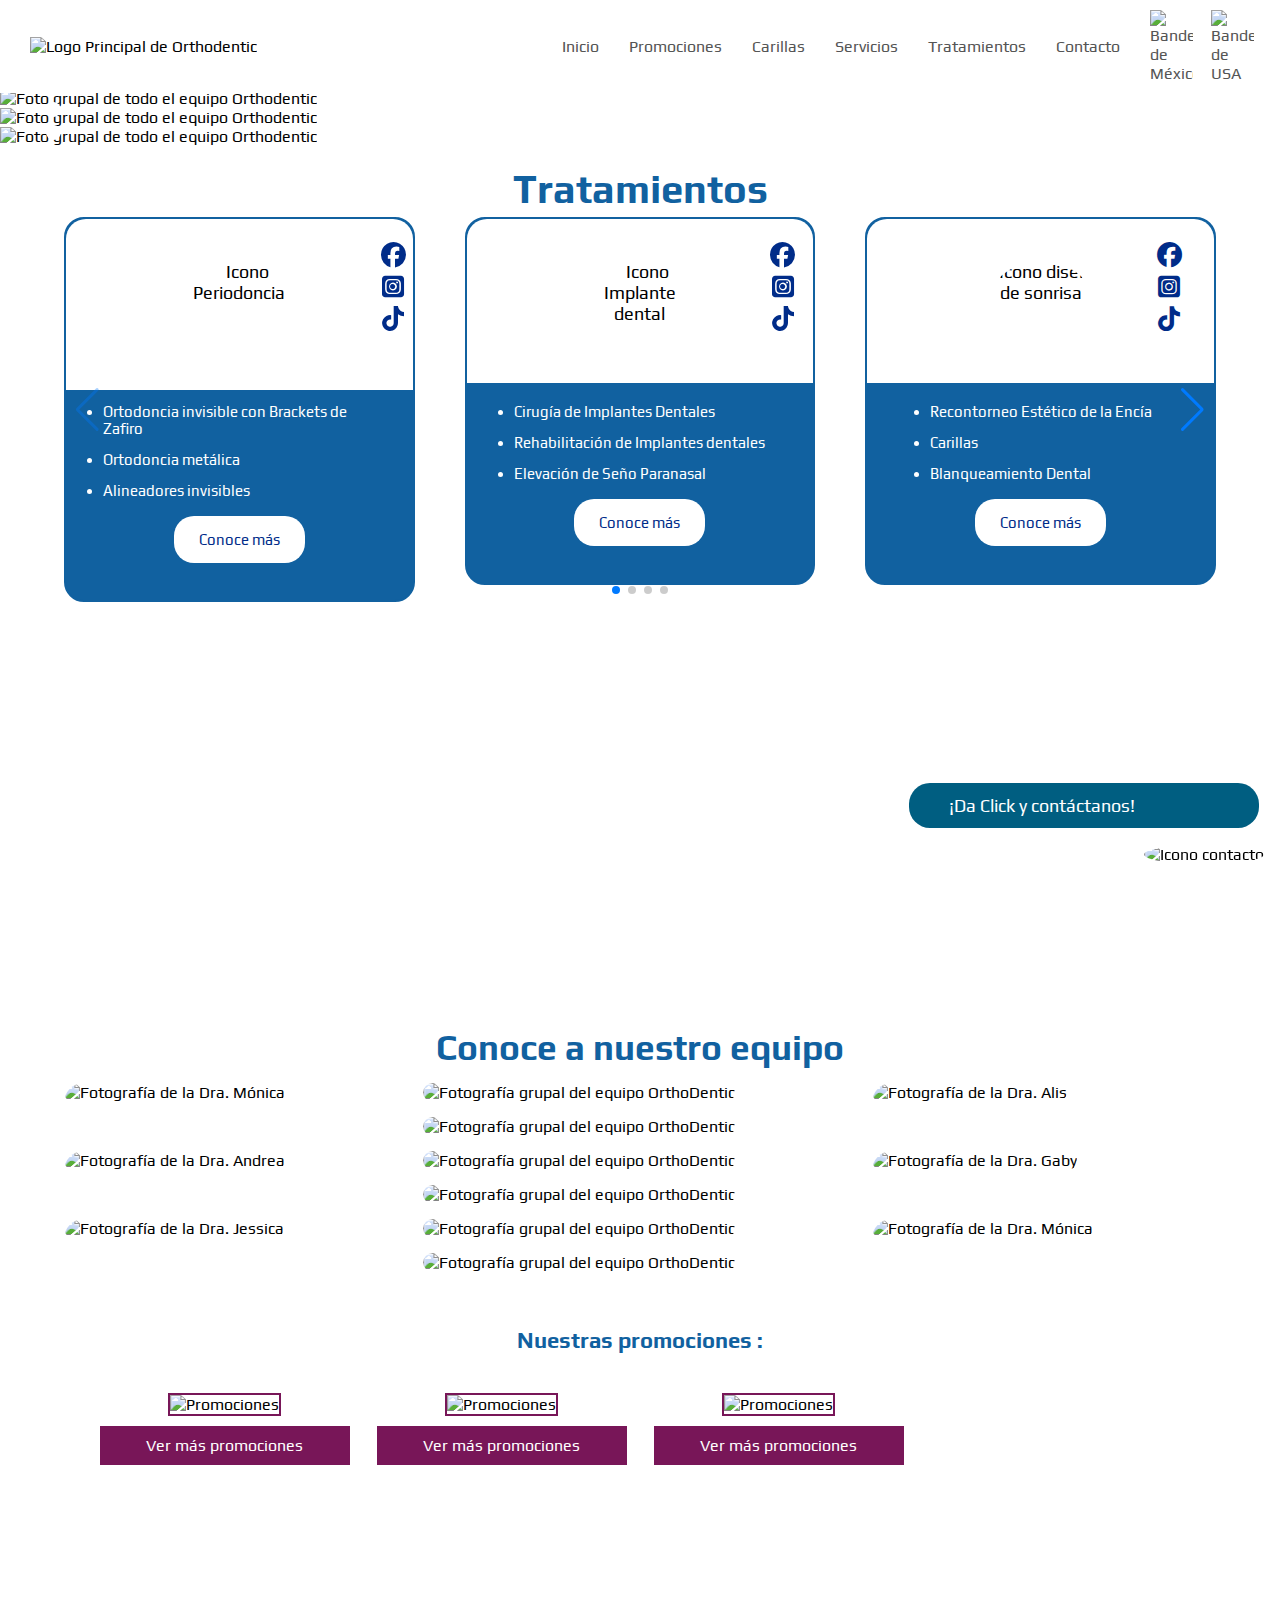
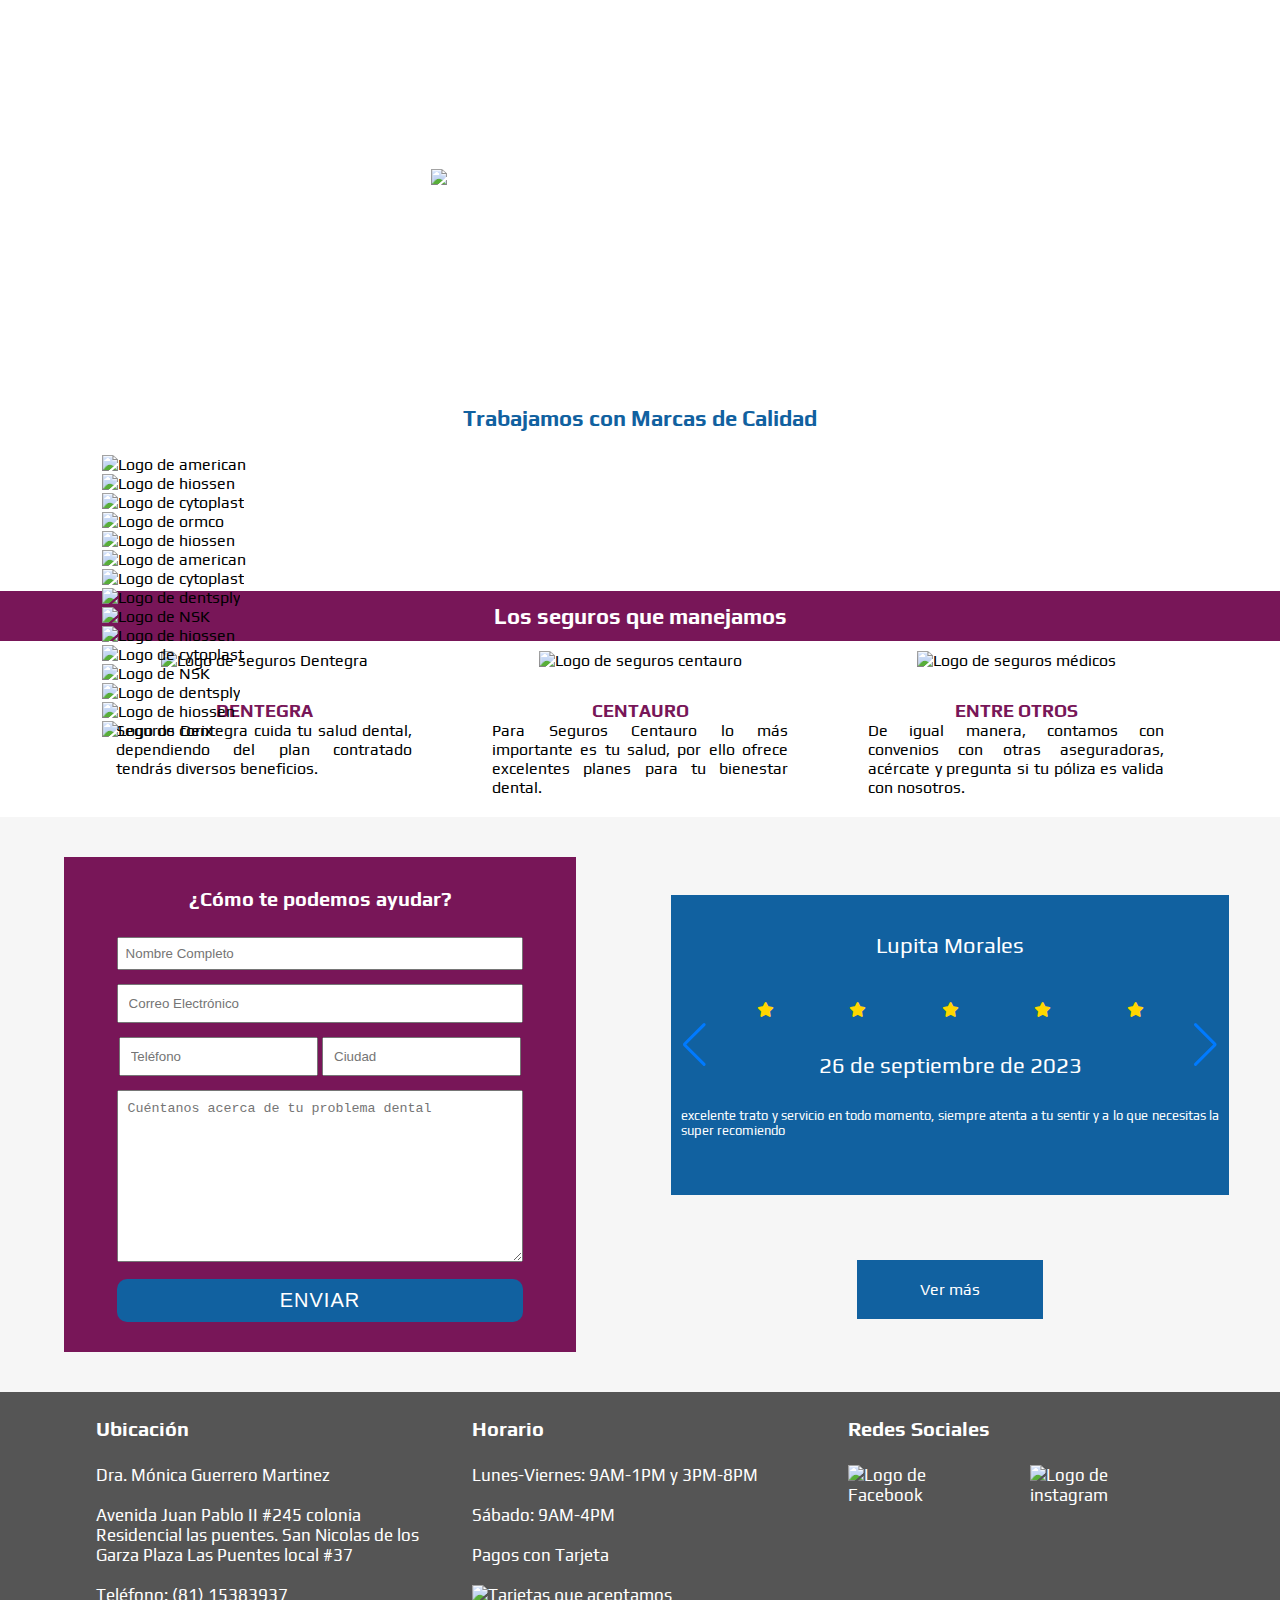
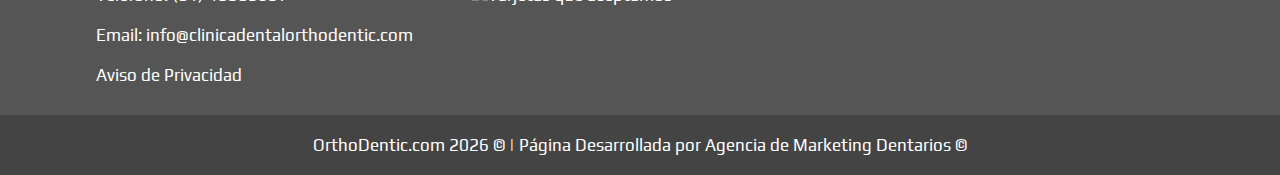
==== commit 56fc9484: "Cambiis" ====
--- a/index.html
+++ b/index.html
@@ -6,38 +6,34 @@
     <meta name="viewport" content="width=device-width, initial-scale=1.0" />
     <meta
       name="description"
-      content="Somos una clínica dental compuesta por un equipo interdisciplinario que trabaja de forma coordinada para conseguir el mejor resultado de cada tratamiento."
-    />
+      content="Somos una clínica dental compuesta por un equipo interdisciplinario que trabaja de forma coordinada para conseguir el mejor resultado de cada tratamiento." />
     <meta
       name="keywords"
-      content="Clínica Dental Orthodentic, Ortodoncia, Odontología, Dentista, Clínica dental, Tratamientos dentales, Cuidado dental, Salud bucal, Odontología preventiva, Ortodoncia, Implantes dentales, Blanqueamiento dental, Endodoncia, Prótesis dentales, Periodoncia, Carillas dentales, Odontopediatría, Estética dental, Radiografías dentales, Cirugía oral, Urgencias dentales, Sedación consciente"
-    />
+      content="Clínica Dental Orthodentic, Ortodoncia, Odontología, Dentista, Clínica dental, Tratamientos dentales, Cuidado dental, Salud bucal, Odontología preventiva, Ortodoncia, Implantes dentales, Blanqueamiento dental, Endodoncia, Prótesis dentales, Periodoncia, Carillas dentales, Odontopediatría, Estética dental, Radiografías dentales, Cirugía oral, Urgencias dentales, Sedación consciente" />
     <!-- open graph -->
-		<meta property="og:title" content="Clínica Dental Orthodentic" />
-		<meta property="og:description" content="Somos una clínica dental compuesta por un equipo interdisciplinario que trabaja de forma coordinada para conseguir el mejor resultado de cada tratamiento." />
-		<meta property="og:type" content="website" />
-		<meta property="og:url" content="https://clinicadentalorthodentic.com" />
-		<meta property="og:image" content="https://clinicadentalorthodentic.com/imagenes/logo_ortodenthic.png" />
+    <meta property="og:title" content="Clínica Dental Orthodentic" />
+    <meta property="og:description"
+      content="Somos una clínica dental compuesta por un equipo interdisciplinario que trabaja de forma coordinada para conseguir el mejor resultado de cada tratamiento." />
+    <meta property="og:type" content="website" />
+    <meta property="og:url" content="https://clinicadentalorthodentic.com" />
+    <meta property="og:image"
+      content="https://clinicadentalorthodentic.com/imagenes/logo_ortodenthic.png" />
     <title>Inicio | Clínica Dental Orthodentic</title>
     <link
       rel="icon"
       href="imagenes/favicon_ortodenthic.png"
-      type="image/x-icon"
-    />
+      type="image/x-icon" />
     <link
       rel="stylesheet"
-      href="https://cdnjs.cloudflare.com/ajax/libs/slick-carousel/1.8.1/slick.min.css"
-    />
+      href="https://cdnjs.cloudflare.com/ajax/libs/slick-carousel/1.8.1/slick.min.css" />
     <link rel="stylesheet" href="css/styles.css" />
     <link rel="stylesheet" href="aos/aos.css" />
     <link
       rel="stylesheet"
-      href="https://cdnjs.cloudflare.com/ajax/libs/font-awesome/6.1.0/css/all.min.css"
-    />
+      href="https://cdnjs.cloudflare.com/ajax/libs/font-awesome/6.1.0/css/all.min.css" />
     <link
       rel="stylesheet"
-      href="https://cdn.jsdelivr.net/npm/swiper@9/swiper-bundle.min.css"
-    />
+      href="https://cdn.jsdelivr.net/npm/swiper@9/swiper-bundle.min.css" />
 
     <!-- Facebook Pixel Code -->
     <script>
@@ -67,19 +63,16 @@
       fbq("init", "984743879091425");
       fbq("track", "PageView");
     </script>
-    <noscript
-      ><img
+    <noscript><img
         height="1"
         width="1"
         style="display: none"
-        src="https://www.facebook.com/tr?id=984743879091425&ev=PageView&noscript=1"
-    /></noscript>
+        src="https://www.facebook.com/tr?id=984743879091425&ev=PageView&noscript=1" /></noscript>
     <!-- End Facebook Pixel Code -->
     <!-- Google tag (gtag.js) -->
     <script
       async
-      src="https://www.googletagmanager.com/gtag/js?id=AW-11323798161"
-    ></script>
+      src="https://www.googletagmanager.com/gtag/js?id=AW-11323798161"></script>
     <script>
       window.dataLayer = window.dataLayer || [];
       function gtag() {
@@ -256,57 +249,54 @@
   <body>
     <header>
       <nav>
-        <img src="imagenes/logo_ortodenthic.png" alt="Logo Principal de Orthodentic" class="logo_ortho" />
-        <img src="imagenes/logo_blanco.png" alt="Logo Principal de Orthodentic" class="logo_blanco" />
+        <img src="imagenes/logo_ortodenthic.png"
+          alt="Logo Principal de Orthodentic" class="logo_ortho" />
+        <img src="imagenes/logo_blanco.png" alt="Logo Principal de Orthodentic"
+          class="logo_blanco" />
 
         <ul class="menu">
           <li>
-            <a href="index.html" data-section="home" data-value="ancla_uno"
-              >Inicio</a
-            >
+            <a href="index.html" data-section="home"
+              data-value="ancla_uno">Inicio</a>
           </li>
           <li>
             <a
               href="promociones.html"
               data-section="home"
-              data-value="ancla_dos"
-              >Promociones</a
-            >
+              data-value="ancla_dos">Promociones</a>
           </li>
           <li>
-            <a href="carillas.html" data-section="home" data-value="ancla_dos"
-              >Carillas
+            <a href="carillas.html" data-section="home"
+              data-value="ancla_dos">Carillas
             </a>
           </li>
           <li>
-            <a href="servicios.html" data-section="home" data-value="ancla_tres"
-              >Servicios</a
-            >
+            <a href="servicios.html" data-section="home"
+              data-value="ancla_tres">Servicios</a>
           </li>
           <li>
             <a
               href="tratamientos.html"
               data-section="home"
-              data-value="ancla_cuatro"
-              >Tratamientos
+              data-value="ancla_cuatro">Tratamientos
             </a>
           </li>
           <li>
-            <a href="contacto.html" data-section="home" data-value="ancla_cinco"
-              >Contacto</a
-            >
+            <a href="contacto.html" data-section="home"
+              data-value="ancla_cinco">Contacto</a>
           </li>
           <li id="flags" class="flags">
             <div class="flags_item" data-language="es" id="es">
-              <a href="index.html" aria-label="Cambiar idioma a español"><img src="imagenes/mexico.png" alt="Bandera de México" /></a>
+              <a href="index.html" aria-label="Cambiar idioma a español"><img
+                  src="imagenes/mexico.png" alt="Bandera de México" /></a>
             </div>
             <div class="flags_item" data-language="en">
-              <a href="./english/index.html" aria-label="Set language to english">
+              <a href="./english/index.html"
+                aria-label="Set language to english">
                 <img
                   src="imagenes/estados-unidos-de-america.png"
                   alt="Bandera de USA"
-                  id="en"
-              /></a>
+                  id="en" /></a>
             </div>
           </li>
         </ul>
@@ -315,17 +305,21 @@
     </header>
     <div class="slide_contenedor">
       <div class="miSlider fade">
-        <img src="imagenes/nuevasFotos/GRUPALES/DSC_4893.webp" alt="Foto grupal de todo el equipo Orthodentic" />
+        <img src="imagenes/nuevasFotos/GRUPALES/DSC_4893.webp"
+          alt="Foto grupal de todo el equipo Orthodentic" />
       </div>
       <div class="miSlider fade">
-        <img src="imagenes/nuevasFotos/GRUPALES/DSC_4888.webp" alt="Foto grupal de todo el equipo Orthodentic" />
+        <img src="imagenes/nuevasFotos/GRUPALES/DSC_4888.webp"
+          alt="Foto grupal de todo el equipo Orthodentic" />
       </div>
 
       <div class="miSlider fade">
-        <img src="imagenes/nuevasFotos/GRUPALES/DSC_4898.webp" alt="Foto grupal de todo el equipo Orthodentic" />
+        <img src="imagenes/nuevasFotos/GRUPALES/DSC_4898.webp"
+          alt="Foto grupal de todo el equipo Orthodentic" />
       </div>
       <div class="miSlider fade">
-        <img src="imagenes/nuevasFotos/GRUPALES/DSC_4887.webp" alt="Foto grupal de todo el equipo Orthodentic" />
+        <img src="imagenes/nuevasFotos/GRUPALES/DSC_4887.webp"
+          alt="Foto grupal de todo el equipo Orthodentic" />
       </div>
 
       <div class="direcciones">
@@ -348,7 +342,8 @@
             <div class="swiper-slide card_nosotros">
               <div class="card-content">
                 <div class="image">
-                  <img src="imagenes/enfermedad_peridontal.png" alt="Icono Periodoncia" />
+                  <img src="imagenes/enfermedad_peridontal.png"
+                    alt="Icono Periodoncia" />
                 </div>
                 <div class="media-icons">
                   <i class="fab fa-facebook"></i>
@@ -366,8 +361,7 @@
                 <div class="btn_conoce">
                   <a
                     href="tratamientos.html"
-                    class="conoce_de_mi"
-                    >Conoce más
+                    class="conoce_de_mi">Conoce más
                   </a>
                 </div>
               </div>
@@ -375,7 +369,8 @@
             <div class="swiper-slide card_nosotros">
               <div class="card-content">
                 <div class="image">
-                  <img src="imagenes/implentes_nuevo.png" alt="Icono Implante dental" />
+                  <img src="imagenes/implentes_nuevo.png"
+                    alt="Icono Implante dental" />
                 </div>
                 <div class="media-icons">
                   <i class="fab fa-facebook"></i>
@@ -393,8 +388,7 @@
                 <div class="btn_conoce">
                   <a
                     href="tratamientos.html"
-                    class="conoce_de_mi"
-                    >Conoce más
+                    class="conoce_de_mi">Conoce más
                   </a>
                 </div>
               </div>
@@ -402,7 +396,8 @@
             <div class="swiper-slide card_nosotros">
               <div class="card-content">
                 <div class="image">
-                  <img src="imagenes/diseno_sonrisa.png" alt="Icono diseño de sonrisa" />
+                  <img src="imagenes/diseno_sonrisa.png"
+                    alt="Icono diseño de sonrisa" />
                 </div>
                 <div class="media-icons">
                   <i class="fab fa-facebook"></i>
@@ -420,8 +415,7 @@
                 <div class="btn_conoce">
                   <a
                     href="tratamientos.html"
-                    class="conoce_de_mi"
-                    >Conoce más
+                    class="conoce_de_mi">Conoce más
                   </a>
                 </div>
               </div>
@@ -430,7 +424,8 @@
             <div class="swiper-slide card_nosotros">
               <div class="card-content">
                 <div class="image">
-                  <img src="imagenes/enfermedad_peridontal.png" alt="Icono brackets" />
+                  <img src="imagenes/enfermedad_peridontal.png"
+                    alt="Icono brackets" />
                 </div>
                 <div class="media-icons">
                   <i class="fab fa-facebook"></i>
@@ -448,8 +443,7 @@
                 <div class="btn_conoce">
                   <a
                     href="tratamientos.html"
-                    class="conoce_de_mi"
-                    >Conoce más
+                    class="conoce_de_mi">Conoce más
                   </a>
                 </div>
               </div>
@@ -457,7 +451,8 @@
             <div class="swiper-slide card_nosotros">
               <div class="card-content">
                 <div class="image">
-                  <img src="imagenes/implentes_nuevo.png" alt="Icono implante dental" />
+                  <img src="imagenes/implentes_nuevo.png"
+                    alt="Icono implante dental" />
                 </div>
                 <div class="media-icons">
                   <i class="fab fa-facebook"></i>
@@ -475,8 +470,7 @@
                 <div class="btn_conoce">
                   <a
                     href="tratamientos.html"
-                    class="conoce_de_mi"
-                    >Conoce más
+                    class="conoce_de_mi">Conoce más
                   </a>
                 </div>
               </div>
@@ -484,7 +478,8 @@
             <div class="swiper-slide card_nosotros">
               <div class="card-content">
                 <div class="image">
-                  <img src="imagenes/diseno_sonrisa.png" alt="Icono diseño de sonrisa" />
+                  <img src="imagenes/diseno_sonrisa.png"
+                    alt="Icono diseño de sonrisa" />
                 </div>
                 <div class="media-icons">
                   <i class="fab fa-facebook"></i>
@@ -502,8 +497,7 @@
                 <div class="btn_conoce">
                   <a
                     href="tratamientos.html"
-                    class="conoce_de_mi"
-                    >Conoce más
+                    class="conoce_de_mi">Conoce más
                   </a>
                 </div>
               </div>
@@ -529,43 +523,54 @@
       <h2>Conoce a nuestro equipo</h2>
       <div class="container-fotos-team">
         <div class="item-container-team">
-          <img src="imagenes/nuevasFotos/DRAMONICA/DSC_4854.webp" alt="Fotografía de la Dra. Mónica" />
+          <img src="imagenes/nuevasFotos/DRAMONICA/DSC_4854.webp"
+            alt="Fotografía de la Dra. Mónica" />
         </div>
         <div class="item-container-team">
-          <img src="imagenes/nuevasFotos/GRUPALES/DSC_4887.webp" alt="Fotografía grupal del equipo OrthoDentic" />
+          <img src="imagenes/nuevasFotos/GRUPALES/DSC_4887.webp"
+            alt="Fotografía grupal del equipo OrthoDentic" />
         </div>
         <div class="item-container-team">
-          <img src="imagenes/nuevasFotos/ALIS/DSC_4667.webp" alt="Fotografía de la Dra. Alis" />
+          <img src="imagenes/nuevasFotos/ALIS/DSC_4667.webp"
+            alt="Fotografía de la Dra. Alis" />
         </div>
         <div class="item-container-team">
-          <img src="imagenes/nuevasFotos/GRUPALES/DSC_4888.webp" alt="Fotografía grupal del equipo OrthoDentic" />
+          <img src="imagenes/nuevasFotos/GRUPALES/DSC_4888.webp"
+            alt="Fotografía grupal del equipo OrthoDentic" />
         </div>
         <div class="item-container-team">
-          <img src="imagenes/nuevasFotos/ANDREITA/DSC_4730.webp" alt="Fotografía de la Dra. Andrea" />
+          <img src="imagenes/nuevasFotos/ANDREITA/DSC_4730.webp"
+            alt="Fotografía de la Dra. Andrea" />
         </div>
         <div class="item-container-team">
-          <img src="imagenes/nuevasFotos/GRUPALES/DSC_4893.webp" alt="Fotografía grupal del equipo OrthoDentic" />
+          <img src="imagenes/nuevasFotos/GRUPALES/DSC_4893.webp"
+            alt="Fotografía grupal del equipo OrthoDentic" />
         </div>
         <div class="item-container-team">
-          <img src="imagenes/nuevasFotos/GABY/DSC_4796.webp" alt="Fotografía de la Dra. Gaby" />
+          <img src="imagenes/nuevasFotos/GABY/DSC_4796.webp"
+            alt="Fotografía de la Dra. Gaby" />
         </div>
         <div class="item-container-team">
-          <img src="imagenes/nuevasFotos/GRUPALES/DSC_4898.webp" alt="Fotografía grupal del equipo OrthoDentic" />
+          <img src="imagenes/nuevasFotos/GRUPALES/DSC_4898.webp"
+            alt="Fotografía grupal del equipo OrthoDentic" />
         </div>
         <div class="item-container-team">
 
-          <img src="imagenes/nuevasFotos/JESSICA/DSC_4911.webp" alt="Fotografía de la Dra. Jessica" />
-
-    
+          <img src="imagenes/nuevasFotos/JESSICA/DSC_4911.webp"
+            alt="Fotografía de la Dra. Jessica" />
+
         </div>
         <div class="item-container-team">
-          <img src="imagenes/nuevasFotos/GRUPALES/DSC_4903.webp" alt="Fotografía grupal del equipo OrthoDentic" />
+          <img src="imagenes/nuevasFotos/GRUPALES/DSC_4903.webp"
+            alt="Fotografía grupal del equipo OrthoDentic" />
         </div>
         <div class="item-container-team">
-          <img src="imagenes/nuevasFotos/DRAMONICA/DSC_4854.webp" alt="Fotografía de la Dra. Mónica" />
+          <img src="imagenes/nuevasFotos/DRAMONICA/DSC_4854.webp"
+            alt="Fotografía de la Dra. Mónica" />
         </div>
         <div class="item-container-team">
-          <img src="imagenes/nuevasFotos/MONSE/DSC_4919.webp" alt="Fotografía grupal del equipo OrthoDentic" />
+          <img src="imagenes/nuevasFotos/MONSE/DSC_4919.webp"
+            alt="Fotografía grupal del equipo OrthoDentic" />
         </div>
       </div>
     </div>
@@ -579,8 +584,7 @@
           data-aos="fade-up"
           data-aos-duration="2000"
           data-section="home"
-          data-value="img_uno"
-        >
+          data-value="img_uno">
           <img src="imagenes/promociones/promo-1.webp" alt="Promociones" />
           <a href="promociones.html">Ver más promociones</a>
         </div>
@@ -589,8 +593,7 @@
           data-aos="fade-up"
           data-aos-duration="2000"
           data-section="home"
-          data-value="img_dos"
-        >
+          data-value="img_dos">
           <img src="imagenes/promociones/promo-2.webp" alt="Promociones" />
           <a href="promociones.html">Ver más promociones</a>
         </div>
@@ -599,18 +602,7 @@
           data-aos="fade-up"
           data-aos-duration="2000"
           data-section="home"
-          data-value="img_dos"
-        >
-          <img src="imagenes/promociones/promo-3.webp" alt="Promociones" />
-          <a href="promociones.html">Ver más promociones</a>
-        </div>
-        <div
-          class="item_marcas"
-          data-aos="fade-up"
-          data-aos-duration="2000"
-          data-section="home"
-          data-value="img_dos"
-        >
+          data-value="img_dos">
 
           <img src="imagenes/promociones/promo-4.webp" alt="Promociones" />
 
@@ -622,7 +614,8 @@
       <p data-aos="fade-up" data-aos-duration="2000">
         ¡Mejora tu sonrisa! Nosotros te ayudamos. <br />
         (81) 15383937 <br /><br />
-        <img src="imagenes/logo_blanco.png" alt="Logo de OrthoDentic en color blanco" />
+        <img src="imagenes/logo_blanco.png"
+          alt="Logo de OrthoDentic en color blanco" />
       </p>
     </section>
     <div class="slider_marcas_dos">
@@ -631,21 +624,36 @@
       </div>
 
       <section class="customer-logos slider">
-        <div class="slide"><img src="imagenes/american.png" alt="Logo de american" /></div>
-        <div class="slide"><img src="imagenes/activos_dos.png" alt="Logo de hiossen" /></div>
-        <div class="slide"><img src="imagenes/activos_tres.png" alt="Logo de cytoplast" /></div>
-        <div class="slide"><img src="imagenes/ormco.png" alt="Logo de ormco" /></div>
-        <div class="slide"><img src="imagenes/activos_dos.png" alt="Logo de hiossen" /></div>
-        <div class="slide"><img src="imagenes/american.png" alt="Logo de american" /></div>
-        <div class="slide"><img src="imagenes/activos_tres.png" alt="Logo de cytoplast" /></div>
-        <div class="slide"><img src="imagenes/dentsply.png" alt="Logo de dentsply" /></div>
-        <div class="slide"><img src="imagenes/nsk.png" alt="Logo de NSK" /></div>
-        <div class="slide"><img src="imagenes/activos_dos.png" alt="Logo de hiossen" /></div>
-        <div class="slide"><img src="imagenes/activos_tres.png" alt="Logo de cytoplast" /></div>
-        <div class="slide"><img src="imagenes/nsk.png" alt="Logo de NSK" /></div>
-        <div class="slide"><img src="imagenes/dentsply.png" alt="Logo de dentsply" /></div>
-        <div class="slide"><img src="imagenes/activos_dos.png" alt="Logo de hiossen" /></div>
-        <div class="slide"><img src="imagenes/corix.png" alt="Logo de corix" /></div>
+        <div class="slide"><img src="imagenes/american.png"
+            alt="Logo de american" /></div>
+        <div class="slide"><img src="imagenes/activos_dos.png"
+            alt="Logo de hiossen" /></div>
+        <div class="slide"><img src="imagenes/activos_tres.png"
+            alt="Logo de cytoplast" /></div>
+        <div class="slide"><img src="imagenes/ormco.png"
+            alt="Logo de ormco" /></div>
+        <div class="slide"><img src="imagenes/activos_dos.png"
+            alt="Logo de hiossen" /></div>
+        <div class="slide"><img src="imagenes/american.png"
+            alt="Logo de american" /></div>
+        <div class="slide"><img src="imagenes/activos_tres.png"
+            alt="Logo de cytoplast" /></div>
+        <div class="slide"><img src="imagenes/dentsply.png"
+            alt="Logo de dentsply" /></div>
+        <div class="slide"><img src="imagenes/nsk.png"
+            alt="Logo de NSK" /></div>
+        <div class="slide"><img src="imagenes/activos_dos.png"
+            alt="Logo de hiossen" /></div>
+        <div class="slide"><img src="imagenes/activos_tres.png"
+            alt="Logo de cytoplast" /></div>
+        <div class="slide"><img src="imagenes/nsk.png"
+            alt="Logo de NSK" /></div>
+        <div class="slide"><img src="imagenes/dentsply.png"
+            alt="Logo de dentsply" /></div>
+        <div class="slide"><img src="imagenes/activos_dos.png"
+            alt="Logo de hiossen" /></div>
+        <div class="slide"><img src="imagenes/corix.png"
+            alt="Logo de corix" /></div>
       </section>
     </div>
     <section class="seguros">
@@ -656,8 +664,7 @@
         <div
           class="sub_item_seguros"
           data-aos="zoom-in"
-          data-aos-duration="1000"
-        >
+          data-aos-duration="1000">
           <figure class="img_seguro">
             <img src="imagenes/dentegra.png" alt="Logo de seguros Dentegra" />
           </figure>
@@ -673,8 +680,7 @@
         <div
           class="sub_item_seguros"
           data-aos="zoom-in"
-          data-aos-duration="1000"
-        >
+          data-aos-duration="1000">
           <figure class="img_seguro">
             <img src="imagenes/centauro.png" alt="Logo de seguros centauro" />
           </figure>
@@ -689,10 +695,10 @@
         <div
           class="sub_item_seguros"
           data-aos="zoom-in"
-          data-aos-duration="1000"
-        >
+          data-aos-duration="1000">
           <figure class="img_seguro">
-            <img src="imagenes/todos_seguros.png" alt="Logo de seguros médicos" />
+            <img src="imagenes/todos_seguros.png"
+              alt="Logo de seguros médicos" />
           </figure>
           <div class="card_body">
             <span>Entre otros</span>
@@ -712,23 +718,20 @@
             type="text"
             id="nombre"
             name="nombre"
-            placeholder="Nombre Completo"
-          />
+            placeholder="Nombre Completo" />
           <input
             type="email"
             id="email"
             name="email"
-            placeholder="Correo Electrónico"
-          />
+            placeholder="Correo Electrónico" />
           <input type="tel" id="tel" name="tel" placeholder="Teléfono" />
           <input type="text" id="ciudad" name="ciudad" placeholder="Ciudad" />
           <textarea
             name="mensaje"
-            id=""
+            id
             cols="30"
             rows="10"
-            placeholder="Cuéntanos acerca de tu problema dental"
-          ></textarea>
+            placeholder="Cuéntanos acerca de tu problema dental"></textarea>
           <button type="submit">Enviar</button>
         </form>
       </div>
@@ -967,48 +970,41 @@
         </div>-->
         <a
           target="_blank"
-          href="https://www.doctoralia.com.mx/monica-bridgette-guerrero-martinez/dentista-odontologo/san-nicolas-de-los-garza?utm_campaign=94969&utm_medium=link&utm_source=widget&utm_term=facebook-profile-link#profile-reviews"
-        >
+          href="https://www.doctoralia.com.mx/monica-bridgette-guerrero-martinez/dentista-odontologo/san-nicolas-de-los-garza?utm_campaign=94969&utm_medium=link&utm_source=widget&utm_term=facebook-profile-link#profile-reviews">
           Ver más
         </a>
       </div>
     </section>
 
     <div class="redes_flotantes">
-      <img src="imagenes/icono_principal.png" alt="Icono contacto" class="icono_principal" />
+      <img src="imagenes/icono_principal.png" alt="Icono contacto"
+        class="icono_principal" />
       <div class="contacto">
         <p>¡Da Click y contáctanos!</p>
       </div>
 
       <div class="contactos">
         <a
-          onclick="return gtag_report_conversion('https://api.whatsapp.com/send?phone=52811538393');"
-          href="https://api.whatsapp.com/send?phone=528115383937"
+          onclick="return gtag_report_conversion('https://api.whatsapp.com/send?phone=52811538393')"
           class="icono_dos"
-          target="_blank"
-          rel="noopener noreferrer"
-          ><img src="imagenes/whats.png" alt="Logo de WhatsApp"
-        /></a>
+          rel="noopener noreferrer"><img src="imagenes/whats.png"
+            alt="Logo de WhatsApp" /></a>
         <div class="contact_uno">
           <p>WhatsApp</p>
         </div>
         <a
           onclick="return gtag_report_conversion('tel:811-538-3937');"
-          href="tel:8115383937 "
-          class="icono_dos"
-          target="_blank"
-          ><img src="imagenes/phone.png" alt="Icono de teléfono"
-        /></a>
+          class="icono_dos"><img src="imagenes/phone.png"
+            alt="Icono de teléfono" /></a>
         <div class="contact_dos">
           <p>Teléfono</p>
         </div>
         <a
           onclick="return gtag_report_conversion('https://www.doctoralia.com.mx/z/pxcxGG');"
           href="https://www.doctoralia.com.mx/z/pxcxGG"
-          target="_blank"
-        >
-          <img src="imagenes/Icono_doctoralia.png" alt="Logo de doctoralia"
-        /></a>
+          target="_blank">
+          <img src="imagenes/Icono_doctoralia.png"
+            alt="Logo de doctoralia" /></a>
         <div class="contact_tres">
           <p>Doctoralia</p>
         </div>
@@ -1024,10 +1020,10 @@
           <ul>
             <li>Dra. Mónica Guerrero Martinez</li>
             <li>
-              <a href="https://maps.app.goo.gl/adWBFLV5cSJ8tHP16" aria-label="Ir a la Ubicación de Orthodentic"
-                >Avenida Juan Pablo II #245 colonia Residencial las puentes. San
-                Nicolas de los Garza Plaza Las Puentes local #37</a
-              >
+              <a href="https://maps.app.goo.gl/adWBFLV5cSJ8tHP16"
+                aria-label="Ir a la Ubicación de Orthodentic">Avenida Juan Pablo
+                II #245 colonia Residencial las puentes. San
+                Nicolas de los Garza Plaza Las Puentes local #37</a>
             </li>
             <li><a href="tel:8115383937">Teléfono: (81) 15383937 </a></li>
             <li>
@@ -1037,8 +1033,7 @@
             </li>
             <li>
               <a href="download/Aviso de privacidad_orthodentic.pdf">
-                Aviso de Privacidad</a
-              >
+                Aviso de Privacidad</a>
             </li>
           </ul>
         </div>
@@ -1051,7 +1046,8 @@
             <li>Sábado: 9AM-4PM</li>
             <li> Pagos con Tarjeta </li>
             <li>
-              <img src="imagenes/pagos_tarjeta.png" alt="Tarjetas que aceptamos" />
+              <img src="imagenes/pagos_tarjeta.png"
+                alt="Tarjetas que aceptamos" />
             </li>
           </ul>
         </div>
@@ -1061,25 +1057,26 @@
           </div>
           <ul class="menu_redes">
             <li>
-              <a href="https://www.facebook.com/orthodentic" target="_blank" aria-label="Ir a la página de Facebook de OrthoDentic"
-                ><img src="imagenes/icon_facebook.png" alt="Logo de Facebook"
-              /></a>
+              <a href="https://www.facebook.com/orthodentic" target="_blank"
+                aria-label="Ir a la página de Facebook de OrthoDentic"><img
+                  src="imagenes/icon_facebook.png" alt="Logo de Facebook" /></a>
             </li>
             <li>
               <a
-                href="https://instagram.com/orthodentic?utm_medium=copy_link" aria-label="Ir a la página de instagram de OrthoDentic"
-                target="_blank"
-                ><img src="imagenes/icon_instagram.png" alt="Logo de instagram"
-              /></a>
+                href="https://instagram.com/orthodentic?utm_medium=copy_link"
+                aria-label="Ir a la página de instagram de OrthoDentic"
+                target="_blank"><img src="imagenes/icon_instagram.png"
+                  alt="Logo de instagram" /></a>
             </li>
           </ul>
         </div>
       </div>
       <div class="item_footer">
         <p>
-          OrthoDentic.com <span id="anio">2021</span> © | Página Desarrollada por
-          <a href="https://dentarios.com.mx/programacion.php"
-            >Agencia de Marketing Dentarios ©
+          OrthoDentic.com <span id="anio">2021</span> © | Página Desarrollada
+          por
+          <a href="https://dentarios.com.mx/programacion.php">Agencia de
+            Marketing Dentarios ©
           </a>
         </p>
       </div>
@@ -1094,15 +1091,16 @@
           <img
             src="imagenes/clearcorrect/banner.jpeg"
             alt="Promociones exclusivas"
-            class="img-modal"
-          />
-        </div>
-      </div>
-      <a
-        href="https://api.whatsapp.com/send?phone=528115383937"
-        target="_blank"
-        >Agendar Cita</a
-      >
+            class="img-modal" />
+        </div>
+      </div>
+      <div style="display: flex; gap: 12px;">
+        <a
+          href="https://api.whatsapp.com/send?phone=528115383937"
+          target="_blank">Agendar Cita</a>
+        <a
+          href="/evento-clearcorrect.html">Conoce más</a>
+      </div>
     </div>
     <!--Fin modal promociones buen fin-->
     <!---  <script src="js/languages.js"></script> -->
@@ -1110,8 +1108,10 @@
     <script src="js/slider.js"></script>
     <script src="js/menu.js"></script>
     <script src="js/year.js"></script>
-    <script src="//cdnjs.cloudflare.com/ajax/libs/jquery/3.2.1/jquery.min.js"></script>
-    <script src="https://cdnjs.cloudflare.com/ajax/libs/slick-carousel/1.8.1/slick.min.js"></script>
+    <script
+      src="//cdnjs.cloudflare.com/ajax/libs/jquery/3.2.1/jquery.min.js"></script>
+    <script
+      src="https://cdnjs.cloudflare.com/ajax/libs/slick-carousel/1.8.1/slick.min.js"></script>
     <script src="https://unpkg.com/aos@2.3.1/dist/aos.js"></script>
     <script type="text/javascript">
       $(document).ready(function () {
@@ -1144,7 +1144,8 @@
       AOS.init();
     </script>
     <script src="js/modal.js"></script>
-    <script src="https://cdn.jsdelivr.net/npm/swiper@9/swiper-bundle.min.js"></script>
+    <script
+      src="https://cdn.jsdelivr.net/npm/swiper@9/swiper-bundle.min.js"></script>
     <script src="js/swiper-testimonios.js"></script>
     <script>
       var swiper = new Swiper(".mySwiper", {
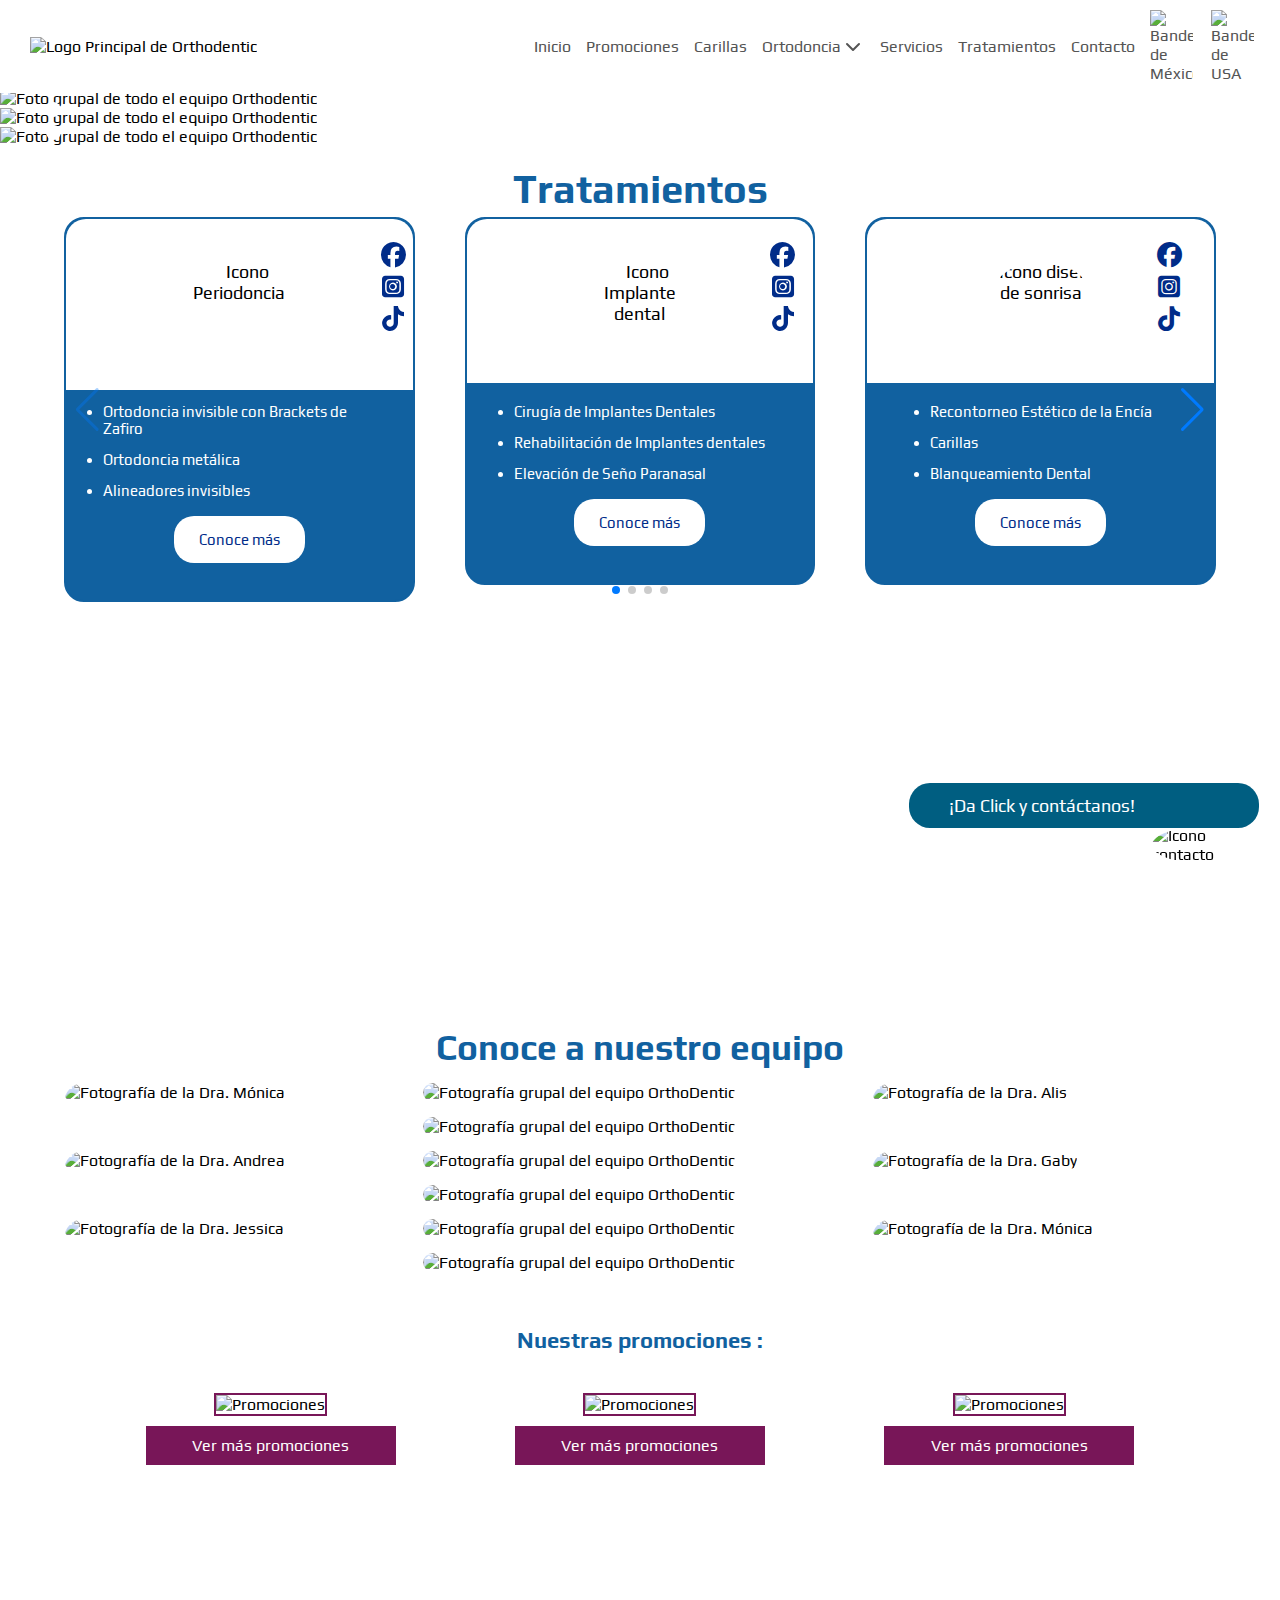
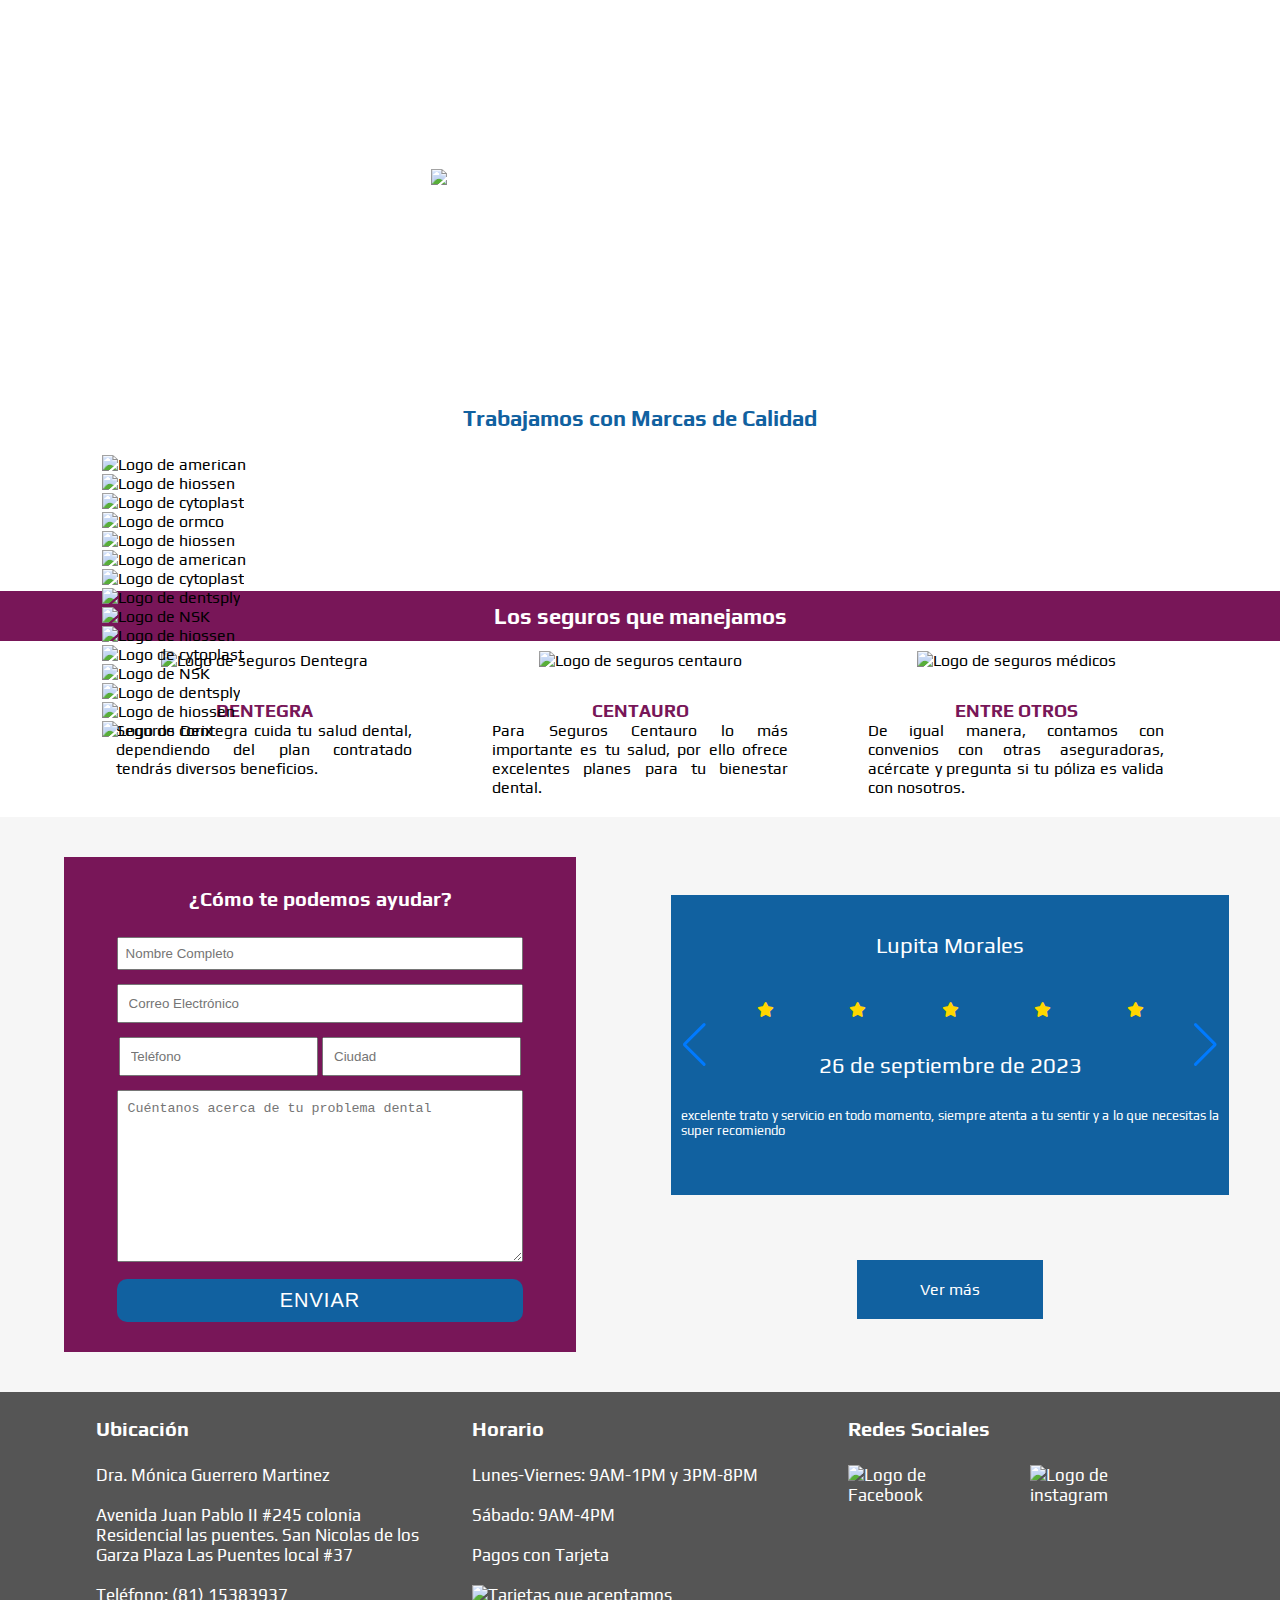
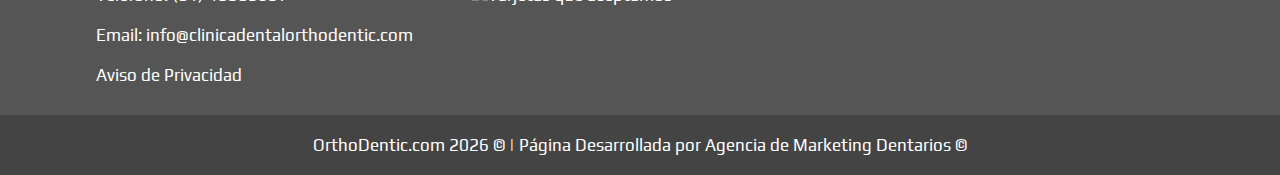
==== commit f946683c: "Actuliazacion de fotos promos index" ====
--- a/index.html
+++ b/index.html
@@ -270,6 +270,13 @@
               data-value="ancla_dos">Carillas
             </a>
           </li>
+          <li class="container-dropdown">
+            <a data-section="home" data-value="ancla_dos">Ortodoncia <svg width="24"  height="24"  viewBox="0 0 24 24"  fill="none"  stroke="currentColor"  stroke-width="2"  stroke-linecap="round"  stroke-linejoin="round"  class="icon icon-tabler icons-tabler-outline icon-tabler-chevron-down"><path stroke="none" d="M0 0h24v24H0z" fill="none"/><path d="M6 9l6 6l6 -6" /></svg></a>
+            <ul class="dropdown-menus">
+              <li><a href="/evento-clearcorrect.html">Alineadores Invisibles</a></li>
+              <li><a href="/ortodoncia.html">Ortodoncia</a></li>
+            </ul>
+          </li>
           <li>
             <a href="servicios.html" data-section="home"
               data-value="ancla_tres">Servicios</a>
@@ -584,30 +591,34 @@
           data-aos="fade-up"
           data-aos-duration="2000"
           data-section="home"
-          data-value="img_uno">
-          <img src="imagenes/promociones/promo-1.webp" alt="Promociones" />
+          data-value="img_dos">
+          <img src="imagenes/promociones/promo-5.png  " alt="Promociones" />
           <a href="promociones.html">Ver más promociones</a>
         </div>
+
+        <div
+        class="item_marcas"
+        data-aos="fade-up"
+        data-aos-duration="2000"
+        data-section="home"
+        data-value="img_dos">
+
+        <img src="imagenes/promociones/promo-6.png" alt="Promociones" />
+
+        <a href="promociones.html">Ver más promociones</a>
+      </div>
         <div
           class="item_marcas"
           data-aos="fade-up"
           data-aos-duration="2000"
           data-section="home"
           data-value="img_dos">
-          <img src="imagenes/promociones/promo-2.webp" alt="Promociones" />
+
+          <img src="imagenes/promociones/promo-3.png" alt="Promociones" />
+
           <a href="promociones.html">Ver más promociones</a>
         </div>
-        <div
-          class="item_marcas"
-          data-aos="fade-up"
-          data-aos-duration="2000"
-          data-section="home"
-          data-value="img_dos">
-
-          <img src="imagenes/promociones/promo-4.webp" alt="Promociones" />
-
-          <a href="promociones.html">Ver más promociones</a>
-        </div>
+
       </div>
     </div>
     <section class="parallax_dos">
@@ -1082,7 +1093,7 @@
       </div>
     </footer>
 
-    <div class="modal-promos" id="modalPromo">
+    <!-- <div class="modal-promos" id="modalPromo">
       <i class="fa-solid fa-xmark" id="close"></i>
       <h2>¿Quieres alinear tus dientes?</h2>
 
@@ -1101,7 +1112,7 @@
         <a
           href="/evento-clearcorrect.html">Conoce más</a>
       </div>
-    </div>
+    </div> -->
     <!--Fin modal promociones buen fin-->
     <!---  <script src="js/languages.js"></script> -->
     <!--- <script src="js/idiomas.js"></script> -->
--- a/css/styles.css
+++ b/css/styles.css
@@ -4,17 +4,20 @@
 @import url("https://fonts.googleapis.com/css2?family=Bebas+Neue&display=swap");
 @import url("https://fonts.googleapis.com/css2?family=Inter:wght@200;300;400;500;600&display=swap");
 @import url("https://fonts.googleapis.com/css2?family=Play:wght@400;700&display=swap");
+
 * {
   margin: 0;
   padding: 0;
   box-sizing: border-box;
 }
+
 body {
   font-family: "Play", sans-serif;
   overflow-x: hidden;
   width: 100vw;
   height: 100vh;
 }
+
 .modal_inicio {
   width: 100%;
   position: fixed;
@@ -29,6 +32,7 @@
   align-items: center;
   transition: 1s;
 }
+
 .modal_inicio i {
   color: #fff;
   font-size: 50px;
@@ -36,19 +40,23 @@
   top: 20px;
   right: 20px;
 }
+
 .flags {
   display: grid;
   grid-template-columns: repeat(2, 1fr);
   width: 100px;
   margin-left: 15px;
 }
+
 .flags_item img {
   max-width: 70%;
 }
+
 .aparecer_modal {
   left: 0;
   transition: 1s;
 }
+
 .modal_inicio h3 {
   color: #fff;
   text-align: center;
@@ -69,6 +77,7 @@
     text-shadow: none;
   }
 }
+
 header {
   position: fixed;
   top: 0;
@@ -77,33 +86,41 @@
   background-color: #fff;
   width: 100%;
 }
+
 header nav {
   display: flex;
   justify-content: space-between;
   align-items: center;
   padding: 10px 30px;
 }
+
 nav .menu {
   display: flex;
   justify-content: flex-start;
   align-items: center;
 }
+
 .menu li {
-  margin-left: 30px;
+  margin-left: 10px;
   list-style: none;
-}
+  font-size: 14px;
+}
+
 .menu li a {
   text-decoration: none;
   color: #555555;
 }
+
 nav i {
   color: #000;
   font-size: 35px;
   display: none !important;
 }
+
 .logo_ortho {
-  max-width: 30%;
-}
+  max-width: 100px;
+}
+
 .logo_blanco {
   max-width: 60%;
   padding-left: 20px;
@@ -142,6 +159,7 @@
   height: 100%;
   object-fit: cover;
 }
+
 .swiper-pagination {
   position: relative;
   margin-top: 15px;
@@ -149,9 +167,11 @@
   justify-content: center;
   align-items: center;
 }
+
 .swiper-button-next {
   right: -30px;
 }
+
 .swiper-button-prev {
   left: -30px;
 }
@@ -171,16 +191,19 @@
   animation: crecer 5s infinite;
   transform-origin: right;
 }
+
 .menu_redes {
   display: flex;
   justify-content: inherit;
   align-items: center;
   gap: 30px;
 }
+
 .icono_redes {
   font-size: 50px;
   transition: 0.5s;
 }
+
 .icono_redes:hover {
   transform: scale(0.9);
   transition: 0.5s;
@@ -194,10 +217,12 @@
   50% {
     transform: scaleX(1);
   }
+
   100% {
     transform: scaleX(0);
   }
 }
+
 .contact_uno {
   background-color: green;
   width: 190px;
@@ -216,11 +241,13 @@
   animation-iteration-count: 5;
   transform-origin: right;
 }
+
 .contact_uno p {
   color: #fff;
   font-size: 15px;
   font-weight: 800;
 }
+
 .contact_dos {
   background-color: #05a6e1;
   width: 190px;
@@ -239,11 +266,13 @@
   animation-iteration-count: 5;
   transform-origin: right;
 }
+
 .contact_dos p {
   color: #fff;
   font-size: 15px;
   font-weight: 800;
 }
+
 .contact_tres {
   background-color: #00c3a5;
   width: 190px;
@@ -262,15 +291,18 @@
   animation-iteration-count: 5;
   transform-origin: right;
 }
+
 .contact_tres p {
   color: #fff;
   font-size: 15px;
   font-weight: 700;
 }
+
 .contacto p {
   color: #fff;
   font-size: 18px;
 }
+
 .icono_principal {
   position: fixed;
   bottom: 4vh;
@@ -278,6 +310,7 @@
   z-index: 5;
   animation: pulse 2s infinite;
   border-radius: 50%;
+  width: 7rem;
 }
 
 @keyframes pulse {
@@ -290,12 +323,14 @@
     box-shadow: 5px 8px 8px rgba(0, 0, 0, 0.4);
     border-radius: 50%;
   }
+
   100% {
     transform: scale(1);
     box-shadow: 5px 10px 10px rgba(0, 0, 0, 0.4);
     border-radius: 50%;
   }
 }
+
 .contactos {
   -webkit-transform: translateY(100%);
   -ms-transform: translateY(100%);
@@ -316,6 +351,7 @@
   visibility: hidden;
   z-index: 1;
 }
+
 .aparecer {
   position: fixed;
   bottom: 22vh;
@@ -330,6 +366,7 @@
   visibility: visible;
   z-index: 1;
 }
+
 .slide_contenedor {
   max-width: 100%;
   max-height: 90vh;
@@ -343,12 +380,15 @@
   z-index: 1;
   top: auto;
 }
+
 .container-promos {
   margin: 0;
 }
+
 .miSlider {
   position: relative;
 }
+
 .miSlider img {
   width: 100%;
   height: 90vh;
@@ -361,6 +401,7 @@
   transition: 2s;
   z-index: 1;
 }
+
 .doctores {
   width: 100%;
   display: flex;
@@ -368,11 +409,13 @@
   justify-content: center;
   align-items: center;
 }
+
 .doctores h2 {
   font-size: 40px;
   margin-top: 20px;
   margin-bottom: -20px;
 }
+
 .card_nosotros {
   border-radius: 20px;
   background-color: #002c89;
@@ -390,6 +433,7 @@
   left: 0;
   border-radius: 20px 20px 0 0;
 }
+
 .card-content {
   display: flex;
   flex-direction: column;
@@ -398,6 +442,7 @@
   position: relative;
   padding: 30px;
 }
+
 .card_nosotros .image {
   height: 130px;
   width: 130px;
@@ -405,12 +450,14 @@
   padding: 5px;
   background-color: transparent;
 }
+
 .card_nosotros .image img {
   height: 100%;
   width: 100%;
   object-fit: cover;
   border-radius: 50%;
 }
+
 .card_nosotros .media-icons {
   position: absolute;
   top: 10px;
@@ -418,14 +465,17 @@
   display: flex;
   flex-direction: column;
 }
+
 .card_nosotros .media-icons i {
   color: #002c89;
   margin: 7px 20px 0px 0px;
   font-size: 25px;
 }
+
 .card_nosotros .media-icons i:hover {
   color: #1161a0;
 }
+
 .name-profesion {
   display: flex;
   flex-direction: column;
@@ -433,18 +483,22 @@
   margin-top: 10px;
   color: #fff;
 }
+
 .name-profesion ul {
   font-size: 15px;
   font-weight: 500;
   text-align: left;
 }
+
 .name-profesion ul li {
   padding: 7px 0px;
 }
+
 .name-profesion .profesion {
   font-size: 17px;
   font-weight: 500;
 }
+
 .rating {
   display: flex;
   width: 100%;
@@ -452,12 +506,15 @@
   margin-top: 10px;
   justify-content: space-between;
 }
+
 .rating i {
   color: #feee00;
 }
+
 .btn-compu {
   display: block;
 }
+
 .btn_conoce {
   width: 100%;
   display: flex;
@@ -465,6 +522,7 @@
   align-items: center;
   margin-top: 10px;
 }
+
 .btn_conoce a {
   background-color: #fff;
   padding: 15px 25px;
@@ -474,6 +532,7 @@
   font-size: 15px;
   text-decoration: none;
 }
+
 .conoce {
   background-color: #1161a0;
   display: block;
@@ -497,6 +556,7 @@
   align-items: center;
   animation: aparecer 1.5s;
 }
+
 .contenido_post p {
   color: #fff;
   font-size: 35px;
@@ -506,6 +566,7 @@
   display: block;
   width: 80%;
 }
+
 .contenido_post a {
   display: block;
   background-color: rgba(222, 222, 222, 0.7);
@@ -519,21 +580,26 @@
   text-transform: uppercase;
   font-weight: 700;
 }
+
 .item_equipo_dos img {
   max-width: 70%;
 }
+
 .contenido_post a:hover {
   border: solid 3px #1161a0;
   background-color: transparent;
 }
+
 @keyframes aparecer {
   from {
     transform: translateY(100%);
   }
+
   to {
     transform: translateY(0);
   }
 }
+
 .direcciones {
   width: 100%;
   height: 100%;
@@ -551,18 +617,21 @@
   font-size: 20px;
   display: none;
 }
+
 .direcciones a {
   color: #fff;
   display: inline-block;
   padding: 20px;
   text-decoration: none;
 }
+
 .direcciones a:hover {
   background: rgba(0, 0, 0, 0.5);
   -webkit-transition: 0.5s;
   -o-transition: 0.5s;
   transition: 0.5s;
 }
+
 .barras {
   position: absolute;
   bottom: calc(50% - 55px);
@@ -580,15 +649,18 @@
   justify-content: space-evenly;
   margin-bottom: 15px;
 }
+
 .item_equipo_dos h5 {
   color: navy;
   font-size: 14px;
   text-transform: uppercase;
 }
+
 .item_equipo_dos p {
   font-size: 13px;
   text-align: justify;
 }
+
 .barra {
   cursor: pointer;
   height: 15px;
@@ -599,6 +671,7 @@
   display: inline-block;
   margin-bottom: 8px;
 }
+
 .active {
   color: #1161a0;
 
@@ -606,20 +679,24 @@
   -ms-transform: scale(1.1);
   transform: scale(1.1);
 }
+
 .fade {
   -webkit-animation: fade;
   animation: fade;
   -webkit-animation-duration: 1s;
   animation-duration: 1s;
 }
+
 @keyframes fade {
   from {
     opacity: 0.7;
   }
+
   to {
     opacity: 1;
   }
 }
+
 .card_body span {
   color: #781658;
   font-size: 18px;
@@ -637,6 +714,7 @@
   height: 400px;
   z-index: 998;
 }
+
 .contenedor_card {
   width: 85%;
   display: grid;
@@ -648,6 +726,7 @@
   gap: 30px;
   left: 7%;
 }
+
 .item_card {
   width: 100%;
   height: 400px;
@@ -659,9 +738,11 @@
   border-radius: 15px;
   transition: 0.5s;
 }
+
 .card_image {
   position: relative;
 }
+
 .card_image::before {
   content: " ";
   display: block;
@@ -673,23 +754,28 @@
   background-color: #1161a0;
   transition: all 0.5s;
 }
+
 .card_image:hover::before {
   width: 100%;
   left: 0;
 }
+
 .card_image img {
   max-width: 28%;
 }
+
 .item_card:hover {
   transform: scale(0.9);
   box-shadow: 15px 15px 15px rgba(0, 0, 0, 0.5);
   transition: 0.5s;
 }
+
 .item_card ul li {
   color: #1161a0;
   text-align: justify;
   margin: 10px auto 10px 10px;
 }
+
 .item_card ul li a {
   text-decoration: none;
   color: #1161a0;
@@ -701,6 +787,7 @@
   color: #1161a0;
   font-size: 22px;
 }
+
 .parallax_uno {
   background-image: url(../imagenes/parallax.webp);
   background-position: center;
@@ -714,28 +801,32 @@
   align-items: center;
   overflow-x: hidden;
 }
+
 .parallax_uno p {
   color: #fff;
   font-size: 20px;
   text-align: center;
   padding: 20px;
 }
+
 .slider_marcas {
   width: 100%;
   margin: auto;
   text-align: center;
   overflow-x: hidden;
 }
+
 .slider_marcas h2 {
   color: #1161a0;
   font-size: 22px;
   padding-top: 40px;
   padding-bottom: 20px;
 }
+
 .contenedor_marcas {
   width: 85%;
   display: grid;
-  grid-template-columns: repeat(4, 1fr);
+  grid-template-columns: repeat(3, 1fr);
   text-align: center;
   margin: auto;
   padding-top: 20px;
@@ -744,10 +835,12 @@
   place-content: center;
   max-width: 1200px;
 }
+
 .item_marcas img {
   max-width: 100%;
   border: 2px solid #781658;
 }
+
 .item_marcas a {
   display: block;
   width: 250px;
@@ -759,6 +852,7 @@
   color: #fff;
   transition: 0.3s;
 }
+
 .item_marcas a:hover {
   background-color: #e4bad4;
   color: #781658;
@@ -766,6 +860,7 @@
   font-weight: bold;
   transition: 0.3s;
 }
+
 .parallax_dos {
   background-image: url(../imagenes/parallax.png);
   background-position: center;
@@ -779,11 +874,13 @@
   align-items: center;
   overflow-x: hidden;
 }
+
 .parallax_dos p {
   color: #fff;
   font-size: 25px;
   text-align: center;
 }
+
 .slider_marcas_dos {
   width: 100%;
   display: flex;
@@ -793,12 +890,14 @@
   margin: auto;
   position: relative;
 }
+
 .slider_marcas_dos h2 {
   color: #1161a0;
   font-size: 22px;
   padding-top: 40px;
   padding-bottom: 20px;
 }
+
 .customer-logos {
   position: absolute;
   width: 90%;
@@ -806,9 +905,11 @@
   top: 90px;
   overflow-x: hidden;
 }
+
 .slide img {
   max-width: 60%;
 }
+
 .seguros {
   margin-top: 140px;
   width: 100%;
@@ -819,6 +920,7 @@
   display: flex;
   flex-direction: column;
 }
+
 .item_seguros:nth-child(1) {
   background-color: #781658;
 
@@ -828,9 +930,11 @@
   justify-content: center;
   align-items: center;
 }
+
 .item_seguros:nth-child(1) h2 {
   color: #fff;
 }
+
 .item_seguros:nth-child(2) {
   display: grid;
   grid-template-columns: repeat(3, 1fr);
@@ -839,6 +943,7 @@
   margin: auto;
   text-align: center;
 }
+
 ._item_item_seguros {
   text-align: center;
   background-color: transparent;
@@ -847,27 +952,33 @@
   margin-bottom: 40px;
   box-shadow: 7px 7px 7px #781658;
 }
+
 .sub_item_seguros img {
   max-width: 100%;
 }
+
 .img_seguro {
   overflow: hidden;
   transition: 0.4s;
   padding: 10px;
 }
+
 .img_seguro img:hover {
   -webkit-transform: scale(0.9);
   transform: scale(0.9);
   transition: 0.4s;
   filter: saturate(180%);
 }
+
 .card_body {
   width: 100%;
   padding: 20px;
 }
+
 .card_body p {
   text-align: justify;
 }
+
 .testimonios {
   width: 100%;
   display: grid;
@@ -879,6 +990,7 @@
   background-color: #f6f6f6;
   overflow-x: hidden;
 }
+
 .testimonios_dos {
   width: 100%;
   display: grid;
@@ -890,15 +1002,18 @@
 
   background-color: #f6f6f6;
 }
+
 .item_testimonios:nth-child(2) img {
   max-width: 80%;
 }
+
 .item_testimonios:nth-child(1) {
   background-color: #781658;
   width: 80%;
   margin: auto;
   padding: 30px;
 }
+
 .item_testimonios:nth-child(1) form {
   width: 90%;
   margin: auto;
@@ -907,11 +1022,13 @@
   justify-content: space-between;
   align-items: center;
 }
+
 .item_testimonios:nth-child(1) h2 {
   font-size: 20px;
   color: #fff;
   margin-bottom: 20px;
 }
+
 .item_testimonios:nth-child(2) {
   display: grid;
   grid-template-columns: repeat(1, 1fr);
@@ -921,6 +1038,7 @@
   text-align: center;
   padding-right: 20px;
 }
+
 .sub_item_testimonios {
   display: flex;
   justify-content: space-between;
@@ -930,20 +1048,24 @@
   padding: 10px;
   height: 300px;
 }
+
 .test-1 {
   background-color: blueviolet;
 }
+
 .datos_contacto {
   display: flex;
   flex-direction: column;
   justify-content: space-evenly;
   align-items: center;
 }
+
 .datos_contacto p {
   display: flex;
   align-items: center;
   justify-content: center;
 }
+
 .datos_contacto a {
   background-color: #781658;
 
@@ -954,16 +1076,20 @@
 
   text-decoration: none;
 }
+
 .nombtre_text {
   color: #fff;
 }
+
 .datos_contacto h5,
 h6 {
   font-size: 20px;
 }
+
 .datos_contacto p {
   color: #781658;
 }
+
 .datos_contacto a:hover {
   background-color: #e4bad4;
   color: #781658;
@@ -971,6 +1097,7 @@
   font-weight: bold;
   transition: 0.3s;
 }
+
 .estrellas {
   width: 100%;
   display: flex;
@@ -982,20 +1109,24 @@
   width: 50px;
   border-radius: 50%;
 }
+
 .sub_item_testimonios h5 {
   font-size: 10px;
   color: #fff;
 }
+
 .sub_item_testimonios .fa-star {
   font-size: 15px;
   color: gold;
 }
+
 .sub_item_testimonios h6 {
   width: 100%;
   text-align: left;
   font-size: 9px;
   color: #fff;
 }
+
 .sub_item_testimonios p {
   text-align: justify;
   font-size: 13px;
@@ -1007,11 +1138,13 @@
   margin: 7px auto;
   padding: 7px;
 }
+
 #email {
   width: 100%;
   margin: 7px auto;
   padding: 10px;
 }
+
 #tel,
 #ciudad {
   width: 49%;
@@ -1024,6 +1157,7 @@
   margin: 7px auto;
   padding: 10px;
 }
+
 form button {
   display: block;
   background-color: #1161a0;
@@ -1037,6 +1171,7 @@
   text-transform: uppercase;
   letter-spacing: 1px;
 }
+
 footer {
   width: 100%;
   background-color: #555555;
@@ -1045,6 +1180,7 @@
   left: 0;
   overflow-x: hidden;
 }
+
 .item_footer:nth-child(1) {
   display: grid;
   grid-template-columns: repeat(3, 1fr);
@@ -1054,15 +1190,18 @@
   grid-gap: 40px;
   padding: 10px 0px 20px 0px;
 }
+
 .efecto {
   position: relative;
 }
+
 .efecto h3 {
   text-align: left;
   color: #fff;
   margin: 15px auto;
   font-size: 20px;
 }
+
 .efecto::before {
   content: " ";
   width: 0;
@@ -1073,15 +1212,19 @@
   left: 0;
   transition: 0.4s;
 }
+
 .uno:hover:before {
   width: 28%;
 }
+
 .dos:hover:before {
   width: 20%;
 }
+
 .tres:hover:before {
   width: 40%;
 }
+
 /*.efecto_uno{
     position: relative;
 }
@@ -1107,25 +1250,30 @@
   color: #fff;
   font-size: 17px;
 }
+
 .item_footer:nth-child(1) ul li a {
   text-decoration: none;
   color: #fff;
   font-size: 17px;
 }
+
 .item_footer:nth-child(2) {
   background-color: #444444;
   width: 100%;
   padding: 20px;
   text-align: center;
 }
+
 .item_footer:nth-child(2) p {
   color: #fff;
   font-size: 17px;
 }
+
 .item_footer:nth-child(2) p a {
   color: #fff;
   text-decoration: none;
 }
+
 .flotantes {
   width: 100%;
   overflow-x: hidden;
@@ -1138,6 +1286,7 @@
   width: 6%;
   z-index: 999;
 }
+
 .phone {
   position: fixed;
   right: 1em;
@@ -1145,11 +1294,13 @@
   width: 6%;
   z-index: 999;
 }
+
 .phone:hover,
 .whats:hover {
   transform: scale(1.1);
   transition: transform 0.2s;
 }
+
 /*Estilos nosotros*/
 
 .parallax_extra {
@@ -1164,26 +1315,31 @@
   justify-content: center;
   align-items: center;
 }
+
 .parallax_extra p {
   color: #fff;
   font-size: 25px;
   text-align: justify;
   padding: 60px;
 }
+
 .extra p {
   padding: 40px 80px;
   text-align: justify;
 }
+
 .text_morado {
   color: #0000c6;
   font-size: 20px;
   font-weight: 600;
 }
+
 .equipo {
   width: 100%;
   margin: auto;
   background-color: #dbd5d585;
 }
+
 .contenedor_equipo {
   width: 85%;
   display: grid;
@@ -1191,15 +1347,18 @@
   margin: auto;
   gap: 30px;
 }
+
 .item_equipo:nth-child(1) {
   margin: 15px auto;
   padding: 15px auto;
 }
+
 .foto {
   max-width: 100%;
   border-radius: 20px;
   box-shadow: 7px 7px 7px rgba(0, 0, 0, 0.6);
 }
+
 .item_equipo:nth-child(1) h2 {
   margin-top: 12px;
 }
@@ -1209,6 +1368,7 @@
   color: #1161a0;
   font-size: 25px;
 }
+
 .item_equipo:nth-child(2) {
   display: flex;
   justify-content: center;
@@ -1218,6 +1378,7 @@
 .item_equipo:nth-child(2) p {
   text-align: justify;
 }
+
 .contenedor_equipo_dos {
   width: 85%;
   display: grid;
@@ -1227,9 +1388,11 @@
   grid-gap: 40px;
   padding: 40px 0px;
 }
+
 .item_equipo_dos {
   height: 300px;
 }
+
 /*.item_promocion:nth-child(4){
   grid-column: 2/3;
 }
@@ -1242,11 +1405,13 @@
   text-transform: uppercase;
   text-align: left;
 }
+
 .item_equipo:nth-child(1) span {
   display: block;
   margin: auto;
   font-size: 15px;
 }
+
 .item_equipo_dos:nth-child(2),
 .item_equipo_dos:nth-child(4),
 .item_equipo_dos:nth-child(6),
@@ -1258,19 +1423,24 @@
   flex-direction: column;
   justify-content: center;
 }
+
 .item_equipo_dos h5 {
   color: #0000c6;
 }
+
 .instalaciones {
   overflow: hidden;
 }
+
 .instalaciones img {
   transition: transform 2s;
 }
+
 .instalaciones img:hover {
   transform: scale(1.2);
   transition: transform 2s;
 }
+
 .texto_titulo {
   width: 0%;
   margin: auto;
@@ -1284,16 +1454,19 @@
   display: block;
   margin: auto;
 }
+
 .sector_instalaciones {
   width: 100%;
   margin: auto;
   align-items: center;
 }
+
 .sector_instalaciones h2 {
   text-align: center;
   color: #1161a0;
   font-size: 25px;
 }
+
 .contenedor_instalaciones {
   display: grid;
   width: 85%;
@@ -1302,6 +1475,7 @@
   grid-template-columns: repeat(3, 1fr);
   margin: 20px auto;
 }
+
 /*.uno_item, .dos_item, .tres_item, .cuatro_item{
     grid-column: 33%;
     
@@ -1321,9 +1495,11 @@
 .about-team {
   width: 100%;
 }
+
 .about-team h2 {
   font-size: 2.2em;
 }
+
 .container-fotos-team {
   width: 90%;
   display: grid;
@@ -1337,39 +1513,51 @@
   margin: 15px auto;
   gap: 15px;
 }
+
 .item-container-team:nth-child(1) {
   grid-area: item1;
 }
+
 .item-container-team:nth-child(2) {
   grid-area: item2;
 }
+
 .item-container-team:nth-child(3) {
   grid-area: item3;
 }
+
 .item-container-team:nth-child(4) {
   grid-area: item4;
 }
+
 .item-container-team:nth-child(5) {
   grid-area: item5;
 }
+
 .item-container-team:nth-child(6) {
   grid-area: item6;
 }
+
 .item-container-team:nth-child(7) {
   grid-area: item7;
 }
+
 .item-container-team:nth-child(8) {
   grid-area: item8;
 }
+
 .item-container-team:nth-child(9) {
   grid-area: item9;
 }
+
 .item-container-team:nth-child(10) {
   grid-area: item10;
 }
+
 .item-container-team:nth-child(11) {
   grid-area: item11;
 }
+
 .item-container-team:nth-child(12) {
   grid-area: item12;
 }
@@ -1384,32 +1572,39 @@
   border-radius: 20px;
   transition: 3s;
 }
+
 .item-container-team img:hover {
   animation: bigImage 3s infinite;
   border-radius: 20px;
 }
+
 @keyframes bigImage {
   from {
     transform: scale(1);
   }
+
   to {
     transform: scale(1.4);
   }
 }
+
 /*team*/
 .img_instalaciones {
   max-width: 100%;
 }
+
 .atencion {
   width: 100%;
   margin: auto;
   text-align: center;
 }
+
 .atencion h2 {
   text-align: center;
   color: #1161a0;
   font-size: 25px;
 }
+
 .menu_desplegable {
   width: 100%;
   margin: 30px auto;
@@ -1418,6 +1613,7 @@
   justify-content: center;
   align-items: center;
 }
+
 .btn_despega {
   width: 85%;
   box-shadow: 3px 5px 10px rgba(0, 0, 0, 0.4);
@@ -1425,26 +1621,31 @@
   display: flex;
   justify-content: space-between;
 }
+
 .btn_despega span {
   font-size: 22px;
   font-weight: 700;
   color: #1161a0;
 }
+
 .btn_despega h6 {
   text-align: left;
   font-size: 20px;
   color: #1161a0;
 }
+
 .menu_aparece {
   width: 85%;
   height: 0;
   overflow: hidden;
   transition: 0.4s;
 }
+
 .aparecer_submenu {
   height: 100%;
   transition: 0.4s;
 }
+
 .sub_menu {
   width: 100%;
   display: flex;
@@ -1453,11 +1654,13 @@
   align-items: flex-start;
   padding: 10px 40px;
 }
+
 .sub_menu li {
   color: #444444;
   font-size: 16px;
   text-align: justify;
 }
+
 .flecha {
   font-size: 20px;
   color: #1161a0;
@@ -1469,6 +1672,7 @@
   height: 0;
   overflow: hidden;
 }
+
 .embed-container iframe {
   position: absolute;
   top: 0;
@@ -1476,6 +1680,7 @@
   width: 100%;
   height: 100%;
 }
+
 .parallax_uno_contacto {
   background-image: url(../imagenes/parallax.png);
   background-position: center;
@@ -1488,43 +1693,52 @@
   justify-content: center;
   align-items: center;
 }
+
 .parallax_uno_contacto p {
   color: #fff;
   font-size: 20px;
   text-align: center;
   padding: 20px;
 }
+
 .item_testimonios:nth-child(2) h2 {
   color: #781658;
   font-size: 35px;
 }
+
 .item_testimonios:nth-child(2) h3 {
   color: #1161a0;
   margin: 30px auto;
 }
+
 .item_testimonios:nth-child(2) h4 {
   color: darkslateblue;
 }
+
 .item_testimonios:nth-child(2) p {
   display: flex;
   justify-content: center;
   align-items: center;
   margin: 30px auto;
 }
+
 .item_testimonios span {
   color: #fff;
   font-size: 22px;
   margin: 10px auto;
 }
+
 .item_testimonios:nth-child(2) span {
   color: #fff;
   font-size: 22px;
   margin: 10px auto;
 }
+
 .item_testimonios:nth-child(2) span {
   font-size: 22px;
   text-align: center;
 }
+
 .item_testimonios:nth-child(2) a {
   display: block;
   margin: 20px auto;
@@ -1534,6 +1748,7 @@
   color: #fff;
   text-decoration: none;
 }
+
 .imagen_fondo {
   width: 100%;
   padding: 100px 0px;
@@ -1545,6 +1760,7 @@
   background-color: #914378;
   min-height: 100vh;
 }
+
 .imagen_fondo .img_fondo:nth-child(1),
 .imagen_fondo .img_fondo:nth-child(2) {
   display: flex;
@@ -1552,15 +1768,18 @@
   justify-content: center;
   align-items: center;
 }
+
 .img_fondo:nth-child(1) h2 {
   font-size: 30px;
   color: #fff;
 }
+
 .img_fondo:nth-child(1) p {
   font-size: 20px;
   color: #fff;
   margin: 10px 0px;
 }
+
 .img_fondo:nth-child(1) a {
   text-decoration: none;
   display: block;
@@ -1572,19 +1791,23 @@
   margin-top: 20px;
   transition: 1s;
 }
+
 .img_fondo:nth-child(1) a:hover {
   background-color: #f6f6f6;
   transition: 1s;
   color: #781658;
 }
+
 .imagen_fondo .img_fondo:nth-child(2) {
   display: flex;
   justify-content: center;
   align-items: center;
 }
+
 .img_fondo:nth-child(2) img {
   max-width: 80%;
 }
+
 /*EStilos pormociones modal*/
 .modal-promos {
   background-color: rgba(0, 0, 0, 0.7);
@@ -1604,10 +1827,12 @@
   transform-origin: top;
   overflow-x: hidden;
 }
+
 .modal-show {
   transform: scale(1);
   transition: 0.7s;
 }
+
 .modal-promos i {
   position: absolute;
   top: 10px;
@@ -1616,6 +1841,7 @@
   color: #fff;
   cursor: pointer;
 }
+
 .modal-promos h2 {
   color: #fff;
   font-size: 1.4em;
@@ -1623,15 +1849,18 @@
   margin-top: 30px;
   padding: 0 10px;
 }
+
 .modal-promos h5 {
   font-size: 1em;
 }
+
 .modal-promos p {
   color: #fff;
   font-size: 1.2em;
   text-align: center;
   margin-bottom: 10px;
 }
+
 .container-modal-promos {
   width: 90%;
   display: grid;
@@ -1641,9 +1870,11 @@
   text-align: center;
   justify-content: center;
 }
+
 .img-modal {
   max-width: 100%;
 }
+
 .modal-promos a {
   display: block;
   margin: 5px auto 10px;
@@ -1657,21 +1888,26 @@
   font-size: 1.1em;
   transition: all 0.275s linear;
 }
+
 .modal-promos a:hover {
   transform: scale(1.1);
   transition: all 0.275s linear;
 }
+
 .caja-iframe {
   height: 700px;
 }
+
 .caja-iframe iframe {
   height: 700px;
   width: 100%;
 }
+
 .modal-footer {
   display: flex;
   justify-content: center;
 }
+
 .modal-footer button {
   background-color: #05a6e1;
   border: none;
@@ -1680,7 +1916,81 @@
   color: #fff;
 }
 
+.container-dropdown {
+  position: relative;
+  display: flex;
+  flex-direction: column;
+  justify-content: center;
+  cursor: default;
+}
+
+.container-dropdown a {
+  display: flex;
+  justify-content: center;
+  align-items: center;
+  gap: 10px;
+  margin: 0 !important;
+}
+
+.dropdown-menus {
+  width: max-content;
+  align-items: center;
+  max-height: 0px;
+  display: flex;
+  flex-direction: column;
+  gap: 15px;
+  transition: all 0.2s linear;
+  overflow: hidden;
+}
+
+.show-menu {
+  max-height: 100px;
+}
+
+.container-dropdown:hover .dropdown-menus {
+  max-height: 200px;
+}
+
+.container-dropdown:hover svg {
+  transform: rotate(180deg);
+}
+
+.dropdown-menus li {
+  margin: 0 !important;
+  color: white;
+}
+
 @media (min-width: 768px) {
+  .container-dropdown a {
+    width: 100%;
+    gap: 0px;
+    padding: 10px 0;
+  }
+
+  .dropdown-menus {
+    position: absolute;
+    top: 35px;
+    right: 0;
+    width: max-content;
+    background-color: white;
+    gap: 0;
+  }
+
+  .dropdown-menus li {
+    text-wrap: nowrap;
+    padding: 5px 15px;
+    width: 100%;
+  }
+
+  .dropdown-menus li:hover {
+    background-color: rgb(210, 210, 210);
+    transition: all 0.2 linear;
+  }
+
+  .container-dropdown:hover .dropdown-menus {
+    border: 1px gray solid;
+  }
+
   .modal-promos i {
     position: absolute;
     top: 20px;
@@ -1688,17 +1998,20 @@
     font-size: 25px;
     color: #fff;
   }
+
   .modal-promos h2 {
     color: #fff;
     font-size: 1.9em;
     text-align: center;
   }
+
   .modal-promos p {
     color: #fff;
     font-size: 1.2em;
     text-align: center;
     margin-bottom: 10px;
   }
+
   .container-modal-promos {
     width: 90%;
     display: grid;
@@ -1707,9 +2020,11 @@
     margin: 20px;
     justify-content: center;
   }
+
   .img-modal {
     max-width: 100%;
   }
+
   .modal-promos a {
     display: block;
     margin: 10px auto 10px auto;
@@ -1723,17 +2038,21 @@
     font-size: 1.3em;
   }
 }
+
 /*Fin promociones modal*/
 @media (max-width: 1099px) {
   .parallax_uno p {
     font-size: 20px;
   }
+
   .item_marcas img {
     max-width: 70%;
   }
+
   .slide img {
     max-width: 60%;
   }
+
   .card_body p {
     font-size: 14px;
   }
@@ -1743,13 +2062,16 @@
   .caja-iframe {
     height: 420px;
   }
+
   .caja-iframe iframe {
     height: 390px;
     width: 100%;
   }
+
   .btn-compu {
     display: none !important;
   }
+
   .container-fotos-team {
     width: 90%;
     display: grid;
@@ -1763,6 +2085,7 @@
     margin: 15px auto;
     gap: 15px;
   }
+
   .slide_contenedor {
     max-width: 100%;
     max-height: 100vh;
@@ -1776,6 +2099,7 @@
     z-index: 1;
     top: auto;
   }
+
   header {
     position: fixed;
     top: 0;
@@ -1784,12 +2108,14 @@
     background-color: #781658;
     width: 100%;
   }
+
   header nav {
     display: flex;
     justify-content: space-between;
     align-items: center;
     padding: 10px 0px;
   }
+
   .menu {
     display: flex;
     flex-direction: column;
@@ -1804,43 +2130,52 @@
     transition: 1s;
     z-index: 999;
   }
+
   .aparecer_menu {
     left: 0;
     transition: 1s;
   }
+
   .menu li:nth-child(1) {
     margin-top: 50px;
   }
+
   .menu li {
     margin-left: 10px;
     margin-top: 30px;
     list-style: none;
   }
+
   .flags {
     margin-top: 30px;
   }
+
   .menu li a {
     font-size: 17px;
     text-decoration: none;
     color: #fff;
     padding: 10px 0px;
   }
+
   nav i {
     color: #fff;
     font-size: 35px;
     display: block !important;
     padding-right: 20px;
   }
+
   .logo_ortho {
     max-width: 60%;
     padding-left: 20px;
     display: none;
   }
+
   .logo_blanco {
     max-width: 60%;
     padding-left: 20px;
     display: block;
   }
+
   .imagen_fondo {
     width: 100%;
     padding: 50px 0px;
@@ -1852,9 +2187,11 @@
     background-color: #002c89;
     min-height: 100vh;
   }
+
   .icono_principal {
     max-width: 25%;
   }
+
   .contenido_post p {
     color: #fff;
     font-size: 16px;
@@ -1862,6 +2199,7 @@
     padding: 10px;
     text-align: center;
   }
+
   .contacto {
     background-color: #005e81;
     width: 250px;
@@ -1875,16 +2213,20 @@
     text-align: left;
     cursor: pointer;
   }
+
   .contactos {
     right: 5px;
     bottom: 17vh;
   }
+
   .contactos img {
     width: 80%;
   }
+
   .contacto p {
     font-size: 14px;
   }
+
   .item_marcas a {
     display: block;
     width: 200px;
@@ -1896,11 +2238,13 @@
     color: #fff;
     transition: 0.3s;
   }
+
   .card_nosotros .media-icons i {
     color: #002c89;
     margin: 7px 40px 0px 0px;
     font-size: 25px;
   }
+
   .testimonios_dos {
     width: 100%;
     display: grid;
@@ -1912,12 +2256,15 @@
 
     background-color: #f6f6f6;
   }
+
   .parallax_uno_contacto p {
     font-size: 15px;
   }
+
   .datos_contacto {
     padding: 20px 5px;
   }
+
   .datos_contacto h2,
   h3,
   h4,
@@ -1927,19 +2274,24 @@
   a {
     margin: 10px auto;
   }
+
   .datos_contacto a {
     width: 50%;
   }
+
   .imagen_fondo {
     width: 100%;
     margin-top: 70px;
   }
+
   .texto_nosotros h2 {
     font-size: 25px;
   }
+
   .texto_nosotros p {
     font-size: 1em;
   }
+
   .whats {
     position: fixed;
     right: 1em;
@@ -1947,6 +2299,7 @@
     width: 20%;
     z-index: 999;
   }
+
   .phone {
     position: fixed;
     right: 1em;
@@ -1954,6 +2307,7 @@
     width: 20%;
     z-index: 999;
   }
+
   .item_testimonios:nth-child(2) {
     display: grid;
     grid-template-columns: repeat(1, 1fr);
@@ -1973,6 +2327,7 @@
     text-align: center;
     height: 1300px;
   }
+
   .contenedor_card {
     width: 85%;
     display: grid;
@@ -1985,6 +2340,7 @@
     left: 7.5%;
     z-index: 1;
   }
+
   .conoce {
     width: 70%;
   }
@@ -2000,13 +2356,16 @@
     border-radius: 15px;
     transition: 0.5s;
   }
+
   .card_body ul li a {
     font-size: 14px;
   }
+
   .card_image h2 {
     font-size: 18px;
     padding: 0px 10px;
   }
+
   .parallax_uno {
     background-image: url(../imagenes/parallax.png);
     background-position: center;
@@ -2019,28 +2378,35 @@
     justify-content: center;
     align-items: center;
   }
+
   .parallax_uno p {
     color: #fff;
     font-size: 15px;
     text-align: justify;
     padding: 0px 15px;
   }
+
   .barras {
     display: none;
   }
+
   .efecto_uno h2 {
     font-size: 22px;
     padding: 20px;
   }
+
   .parallax_dos p {
     font-size: 17px;
   }
+
   .parallax_dos p img {
     max-width: 70%;
   }
+
   .item_seguros h2 {
     font-size: 17px;
   }
+
   .item_seguros:nth-child(2) {
     display: grid;
     grid-template-columns: repeat(1, 1fr);
@@ -2049,6 +2415,7 @@
     margin: auto;
     text-align: center;
   }
+
   .sub_item_seguros {
     text-align: center;
     background-color: transparent;
@@ -2059,10 +2426,12 @@
     transition: 0.4s;
     box-shadow: 7px 7px 7px #781658;
   }
+
   .sub_item_seguros:hover {
     box-shadow: 7px 7px 7px #781658;
     transform: scale(0.9);
   }
+
   .testimonios {
     width: 100%;
     overflow-x: hidden;
@@ -2074,15 +2443,18 @@
     background-color: #f6f6f6;
     gap: 20px;
   }
+
   .item_testimonios:nth-child(2) img {
     max-width: 90%;
   }
+
   .item_testimonios:nth-child(1) {
     background-color: #914378;
     width: 90%;
     margin: auto;
     padding: 30px;
   }
+
   .item_testimonios:nth-child(1) form {
     width: 100%;
     margin: auto;
@@ -2091,11 +2463,13 @@
     justify-content: space-between;
     align-items: center;
   }
+
   .item_testimonios:nth-child(1) h2 {
     font-size: 20px;
     color: #fff;
     margin-bottom: 20px;
   }
+
   .item_footer:nth-child(1) {
     display: grid;
     grid-template-columns: repeat(1, 1fr);
@@ -2105,6 +2479,7 @@
     grid-gap: 40px;
     padding: 10px 0px 20px 0px;
   }
+
   .sub_item_footer img {
     max-width: 100%;
   }
@@ -2115,13 +2490,16 @@
     padding: 20px;
     text-align: center;
   }
+
   .item_footer:nth-child(2) p {
     color: #fff;
     font-size: 12px;
   }
+
   .item_footer:nth-child(2) p a {
     color: #fff;
   }
+
   /*Estilos nosotros*/
   .parallax_extra {
     background-image: url(../imagenes/parallax.png);
@@ -2135,40 +2513,47 @@
     justify-content: center;
     align-items: center;
   }
+
   .parallax_extra p {
     color: #fff;
     font-size: 17px;
     text-align: center;
     padding: 0px 30px;
   }
+
   .extra p {
     padding: 40px 40px;
     text-align: justify;
     font-size: 15px;
   }
+
   .text_morado {
     color: #0000c6;
     font-size: 17px;
     font-weight: 600;
   }
+
   .equipo {
     width: 100%;
     overflow-x: hidden;
     margin: auto;
     background-color: #f6f6f6;
   }
+
   .contenedor_equipo {
     width: 85%;
     display: grid;
     grid-template-columns: repeat(1, 1fr);
     margin: auto;
   }
+
   .efecto_equipo h2 {
     text-align: center;
     color: #1161a0;
     font-size: 25px;
     margin: 20px auto;
   }
+
   .item_equipo:nth-child(1) {
     display: flex;
     flex-direction: column;
@@ -2176,17 +2561,21 @@
     align-items: center;
     margin-bottom: 15px;
   }
+
   .item_equipo:nth-child(1) img {
     max-width: 100%;
   }
+
   .item_equipo:nth-child(1) h2 {
     margin: 15px auto;
   }
+
   .item_equipo:nth-child(1) .profesion {
     margin: 7px auto;
     color: #1161a0;
     font-size: 20px;
   }
+
   .item_equipo:nth-child(2) {
     display: flex;
     justify-content: center;
@@ -2198,6 +2587,7 @@
     font-size: 15px;
     color: #444444;
   }
+
   .contenedor_equipo_dos {
     width: 85%;
     display: grid;
@@ -2207,20 +2597,24 @@
     grid-gap: 20px;
     padding: 40px 0px;
   }
+
   .item_equipo_dos {
     margin: 20px auto;
     height: 300px;
   }
+
   .item_equipo:nth-child(1) h2 {
     color: #1161a0;
     font-size: 20px;
     text-transform: uppercase;
   }
+
   .item_equipo:nth-child(1) span {
     display: block;
     margin: auto;
     font-size: 15px;
   }
+
   .item_equipo_dos img {
     max-width: 100%;
     height: inherit;
@@ -2237,20 +2631,24 @@
     justify-content: center;
     align-items: center;
   }
+
   .item_equipo_dos p {
     text-align: justify;
   }
+
   .sector_instalaciones {
     width: 100%;
     overflow-x: hidden;
     margin: auto;
     align-items: center;
   }
+
   .sector_instalaciones h2 {
     text-align: center;
     color: #1161a0;
     font-size: 25px;
   }
+
   .contenedor_instalaciones {
     display: grid;
     width: 85%;
@@ -2265,48 +2663,57 @@
     height: auto;
     background-color: transparent;
   }
+
   .dos_item {
     grid-column: auto;
     height: auto;
     background-color: transparent;
   }
+
   .tres_item {
     grid-column: auto;
     height: auto;
     background-color: transparent;
   }
+
   .cuatro_item {
     grid-column: auto;
     height: auto;
     background-color: transparent;
   }
+
   .cinco_item {
     grid-column: auto;
 
     height: auto;
     background-color: transparent;
   }
+
   .seis_item {
     grid-column: auto;
 
     height: auto;
     background-color: transparent;
   }
+
   .img_instalaciones {
     max-width: 100%;
     height: inherit;
     object-fit: cover;
   }
+
   .atencion {
     width: 100%;
     margin: auto;
     text-align: center;
   }
+
   .atencion h2 {
     text-align: center;
     color: #1161a0;
     font-size: 25px;
   }
+
   .menu_desplegable {
     width: 100%;
     overflow-x: hidden;
@@ -2316,6 +2723,7 @@
     justify-content: center;
     align-items: center;
   }
+
   .btn_despega {
     width: 85%;
     box-shadow: 3px 5px 10px rgba(0, 0, 0, 0.4);
@@ -2323,27 +2731,32 @@
     display: flex;
     justify-content: space-between;
   }
+
   .btn_despega span {
     font-size: 22px;
     font-weight: 700;
     color: #1161a0;
   }
+
   .btn_despega h6 {
     text-align: left;
     font-size: 16px;
     color: #1161a0;
     text-transform: capitalize;
   }
+
   .menu_aparece {
     width: 85%;
     height: 0;
     overflow: hidden;
     transition: 0.4s;
   }
+
   .aparecer_submenu {
     height: 100%;
     transition: 0.4s;
   }
+
   .sub_menu {
     width: 100%;
     display: flex;
@@ -2352,14 +2765,17 @@
     align-items: flex-start;
     padding: 10px 40px;
   }
+
   .sub_menu li {
     color: #444444;
     font-size: 16px;
   }
+
   .flecha {
     font-size: 20px;
     color: #1161a0;
   }
+
   .contenedor_marcas {
     width: 95%;
     display: grid;
@@ -2369,6 +2785,7 @@
     padding-top: 20px;
     padding-bottom: 20px;
   }
+
   .card_image img {
     max-width: 32%;
   }
@@ -2392,11 +2809,13 @@
     animation-iteration-count: 5;
     transform-origin: right;
   }
+
   .contact_uno p {
     color: #fff;
     font-size: 13px;
     font-weight: 700;
   }
+
   .contact_dos {
     background-color: #05a6e1;
     width: 180px;
@@ -2415,11 +2834,13 @@
     animation-iteration-count: 5;
     transform-origin: right;
   }
+
   .contact_dos p {
     color: #fff;
     font-size: 13px;
     font-weight: 700;
   }
+
   .contact_tres {
     background-color: #00c3a5;
     width: 180px;
@@ -2438,12 +2859,14 @@
     animation-iteration-count: 5;
     transform-origin: right;
   }
+
   .contact_tres p {
     color: #fff;
     font-size: 13px;
     font-weight: 700;
   }
 }
+
 @media (max-width: 480px) {
   .icono_principal {
     position: fixed;
@@ -2453,6 +2876,7 @@
     animation: pulse 2s infinite;
     border-radius: 50%;
   }
+
   .modal_inicio {
     display: flex;
     flex-direction: column;
@@ -2460,9 +2884,11 @@
     align-items: center;
     transition: 1s;
   }
+
   .modal_inicio h3 {
     margin-top: 80px;
   }
+
   .modal_inicio i {
     color: #fff;
     font-size: 40px;
@@ -2470,10 +2896,12 @@
     top: 20px;
     right: 20px;
   }
+
   .container_video iframe {
     width: 320px;
     height: 200px;
   }
+
   .modal_inicio h3 {
     color: #fff;
     text-align: center;
@@ -2482,9 +2910,11 @@
     animation: parpadear 2s infinite steps(3);
     margin-bottom: 20px;
   }
+
   .menu {
     top: 55px;
   }
+
   .contenido_post p {
     color: #fff;
     font-size: 14px;
@@ -2500,6 +2930,7 @@
     width: 20%;
     z-index: 999;
   }
+
   .phone {
     position: fixed;
     right: 0.5em;
@@ -2507,6 +2938,7 @@
     width: 20%;
     z-index: 999;
   }
+
   .imagen_fondo {
     width: 100%;
     margin-top: 20px;
@@ -2523,9 +2955,11 @@
   .imagen_fondo .img_fondo:nth-child(2) {
     display: none;
   }
+
   .img_fondo:nth-child(1) p {
     font-size: 16px;
   }
+
   .contact_uno {
     background-color: green;
     width: 180px;
@@ -2544,11 +2978,13 @@
     animation-iteration-count: 5;
     transform-origin: right;
   }
+
   .contact_uno p {
     color: #fff;
     font-size: 13px;
     font-weight: 700;
   }
+
   .contact_dos {
     background-color: #05a6e1;
     width: 180px;
@@ -2567,11 +3003,13 @@
     animation-iteration-count: 5;
     transform-origin: right;
   }
+
   .contact_dos p {
     color: #fff;
     font-size: 13px;
     font-weight: 700;
   }
+
   .contact_tres {
     background-color: #00c3a5;
     width: 180px;
@@ -2590,15 +3028,18 @@
     animation-iteration-count: 5;
     transform-origin: right;
   }
+
   .contact_tres p {
     color: #fff;
     font-size: 13px;
     font-weight: 700;
   }
+
   .contacto p {
     color: #fff;
     font-size: 14px;
   }
+
   .contacto {
     background-color: #005e81;
     width: 300px;
@@ -2618,11 +3059,13 @@
     transform-origin: right;
   }
 }
+
 @media (max-width: 380px) {
   .container_video iframe {
     width: 330px;
     height: 200px;
   }
+
   .imagen_fondo {
     width: 100%;
     margin-top: 40px;
@@ -2635,15 +3078,19 @@
     background-color: #002c89;
     min-height: 300px;
   }
+
   .img_fondo:nth-child(1) p {
     font-size: 14px;
   }
+
   .menu {
     top: 55px;
   }
+
   .mobile {
     height: 100%;
   }
+
   .contenido_post p {
     color: #fff;
     font-size: 14px;
@@ -2651,9 +3098,11 @@
     padding: 10px;
     text-align: center;
   }
+
   .barras {
     display: none;
   }
+
   .contenido_post a {
     display: block;
     background-color: rgba(222, 222, 222, 0.7);
@@ -2667,10 +3116,12 @@
     text-transform: uppercase;
     font-weight: 700;
   }
+
   .contenido_post a:hover {
     border: solid 2px #1161a0;
     background-color: transparent;
   }
+
   .parallax_extra {
     background-image: url(../imagenes/parallax.png);
     background-position: center;
@@ -2683,18 +3134,22 @@
     justify-content: center;
     align-items: center;
   }
+
   .parallax_extra p {
     font-size: 14px;
     padding: auto 7px;
   }
+
   .item_equipo:nth-child(1) h2 {
     margin: 10px auto;
     font-size: 15px;
   }
+
   .item_equipo:nth-child(1) .profesion {
     margin: 0px auto;
     font-size: 16px;
   }
+
   .contenedor_equipo_dos {
     width: 85%;
     display: grid;
@@ -2704,20 +3159,24 @@
     grid-gap: 10px;
     padding: 20px 0px;
   }
+
   .item_equipo_dos {
     margin: 10px auto;
     height: inherit;
   }
+
   .item_equipo_dos h5 {
     color: navy;
     font-size: 14px;
     text-transform: uppercase;
   }
+
   .item_equipo:nth-child(1) h2 {
     color: #1161a0;
     font-size: 15px;
     text-transform: uppercase;
   }
+
   .item_equipo:nth-child(1) span {
     display: block;
     margin: auto;
@@ -2737,18 +3196,22 @@
     justify-content: flex-start;
     align-items: center;
   }
+
   .item_equipo_dos p {
     text-align: justify;
     font-size: 14px;
   }
+
   .extra p {
     padding: 40px 20px;
     text-align: justify;
     font-size: 15px;
   }
+
   .slide img {
     max-width: 100%;
   }
+
   .contenedor_marcas {
     width: 100%;
     overflow-x: hidden;
@@ -2759,9 +3222,11 @@
     padding-top: 20px;
     padding-bottom: 20px;
   }
+
   .item_marcas img {
     max-width: 80%;
   }
+
   .whats {
     position: fixed;
     right: 0.5em;
@@ -2769,6 +3234,7 @@
     width: 20%;
     z-index: 999;
   }
+
   .phone {
     position: fixed;
     right: 0.5em;
@@ -2776,6 +3242,7 @@
     width: 20%;
     z-index: 999;
   }
+
   .contact_uno {
     background-color: green;
     width: 180px;
@@ -2794,11 +3261,13 @@
     animation-iteration-count: 5;
     transform-origin: right;
   }
+
   .contact_uno p {
     color: #fff;
     font-size: 13px;
     font-weight: 700;
   }
+
   .contact_dos {
     background-color: #05a6e1;
     width: 180px;
@@ -2817,11 +3286,13 @@
     animation-iteration-count: 5;
     transform-origin: right;
   }
+
   .contact_dos p {
     color: #fff;
     font-size: 13px;
     font-weight: 700;
   }
+
   .contact_tres {
     background-color: #00c3a5;
     width: 180px;
@@ -2840,11 +3311,13 @@
     animation-iteration-count: 5;
     transform-origin: right;
   }
+
   .contact_tres p {
     color: #fff;
     font-size: 13px;
     font-weight: 700;
   }
+
   .contacto {
     background-color: #005e81;
     width: 270px;
@@ -2863,7 +3336,30 @@
     animation-iteration-count: 5;
     transform-origin: right;
   }
+
   .contacto p {
     font-size: 13px;
   }
 }
+
+@media (min-width: 1024px) {
+  .logo_ortho {
+    max-width: 250px;
+  }
+
+  .menu li {
+    font-size: 16px;
+    margin-left: 15px;
+  }
+}
+
+@media (min-width: 1440px) {
+  .logo_ortho {
+    max-width: 300px;
+  }
+
+  .menu li {
+    font-size: 20px;
+    margin-left: 30px;
+  }
+}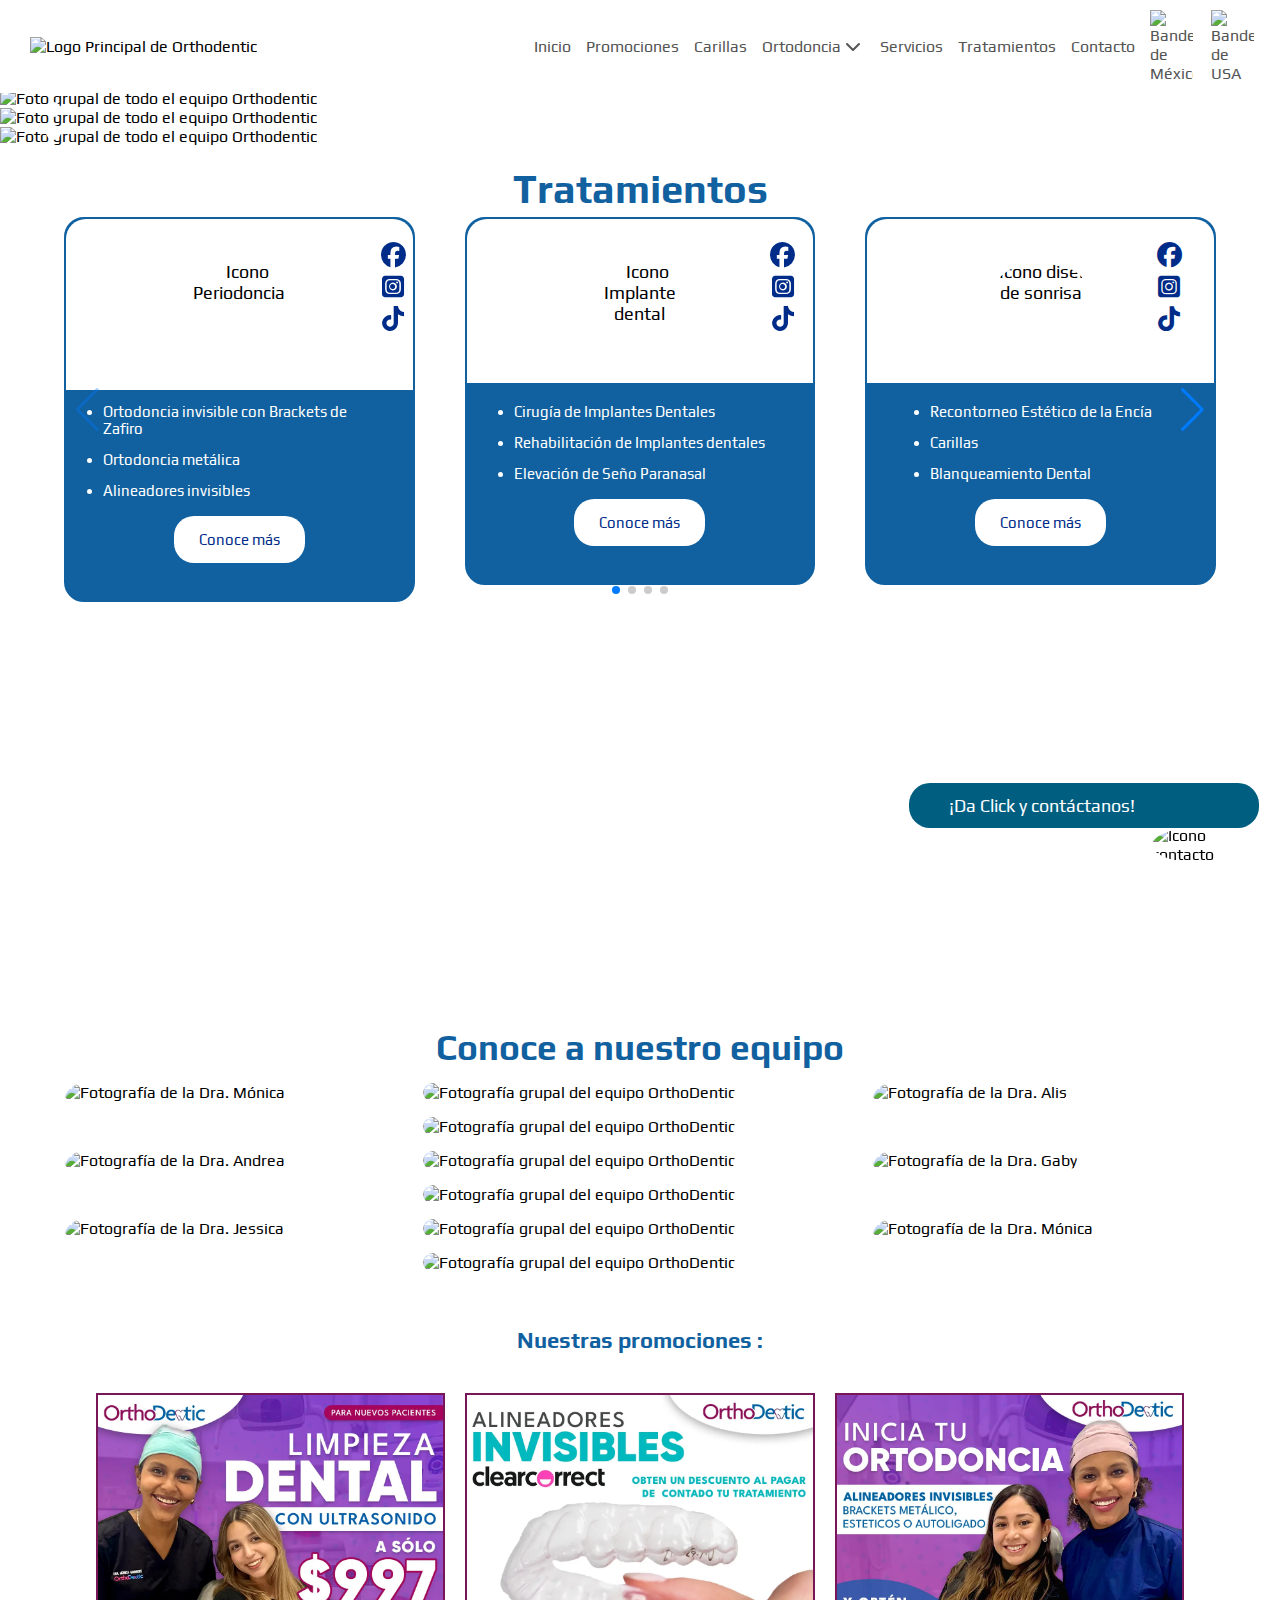
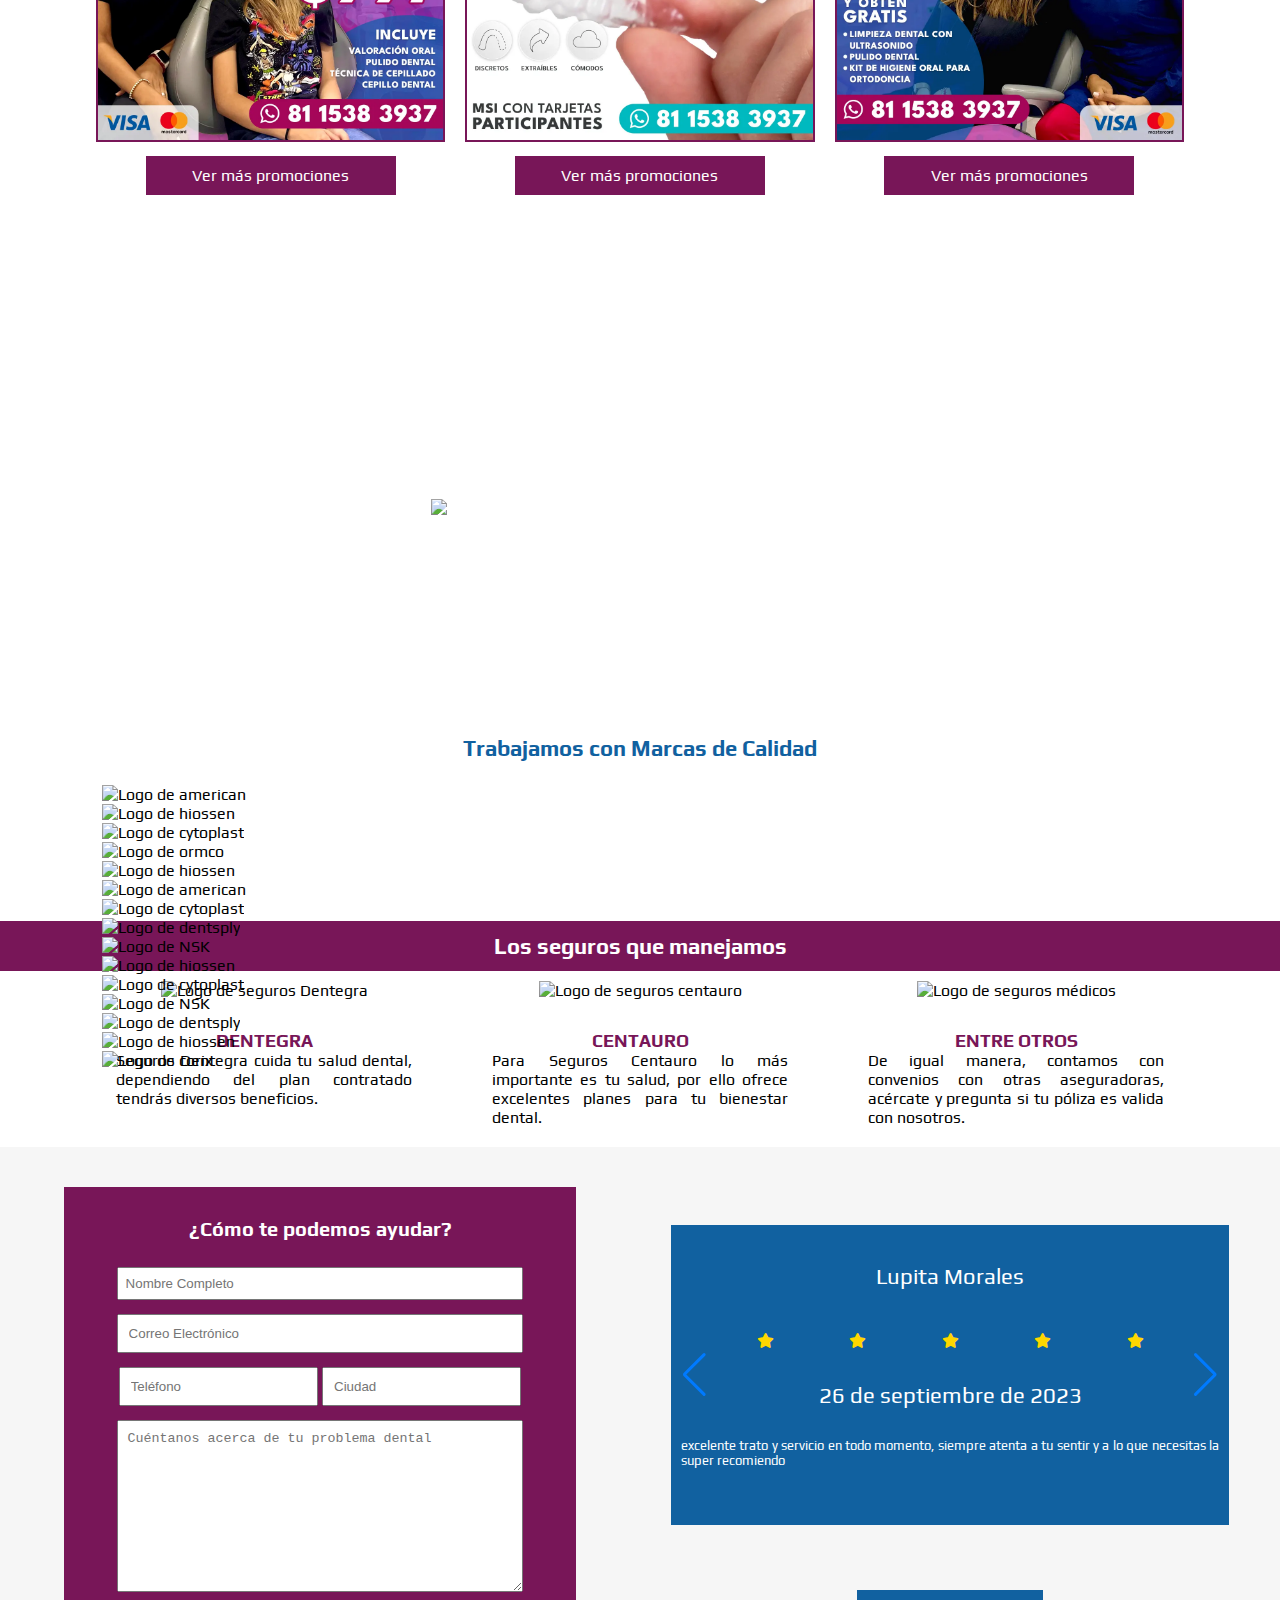
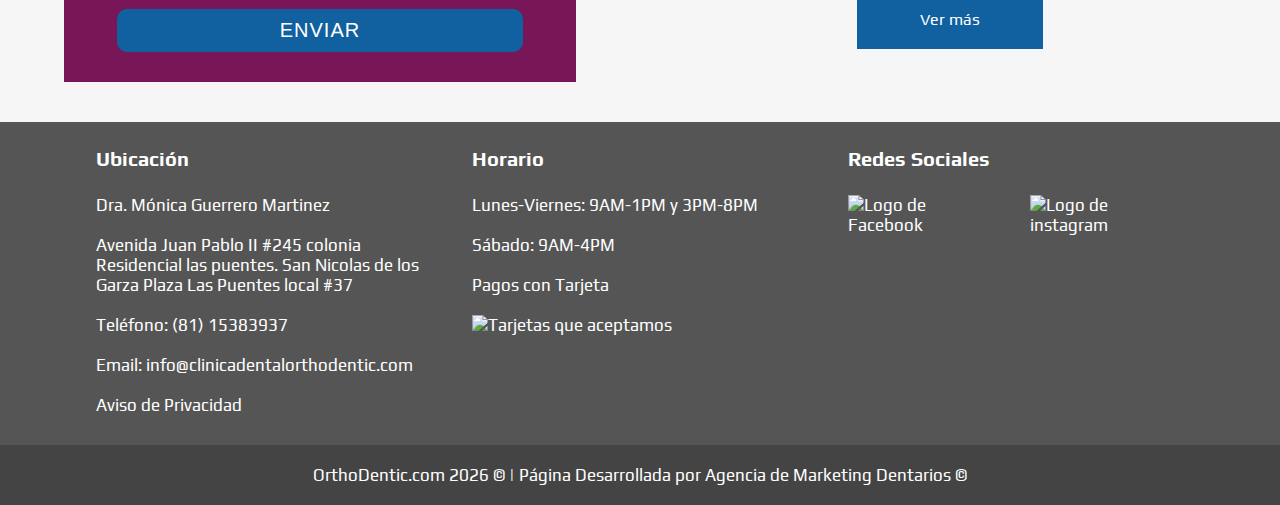
==== commit 8aaf7402: "Merge pull request #12 from leonelvalentinn/main" ====
--- a/index.html
+++ b/index.html
@@ -592,7 +592,7 @@
           data-aos-duration="2000"
           data-section="home"
           data-value="img_dos">
-          <img src="imagenes/promociones/promo-5.png  " alt="Promociones" />
+          <img src="imagenes/promociones/promo-5.webp  " alt="Promociones" />
           <a href="promociones.html">Ver más promociones</a>
         </div>
 
@@ -603,7 +603,7 @@
         data-section="home"
         data-value="img_dos">
 
-        <img src="imagenes/promociones/promo-6.png" alt="Promociones" />
+        <img src="imagenes/promociones/promo-6.webp" alt="Promociones" />
 
         <a href="promociones.html">Ver más promociones</a>
       </div>
@@ -614,7 +614,7 @@
           data-section="home"
           data-value="img_dos">
 
-          <img src="imagenes/promociones/promo-3.png" alt="Promociones" />
+          <img src="imagenes/promociones/promo-3.webp" alt="Promociones" />
 
           <a href="promociones.html">Ver más promociones</a>
         </div>
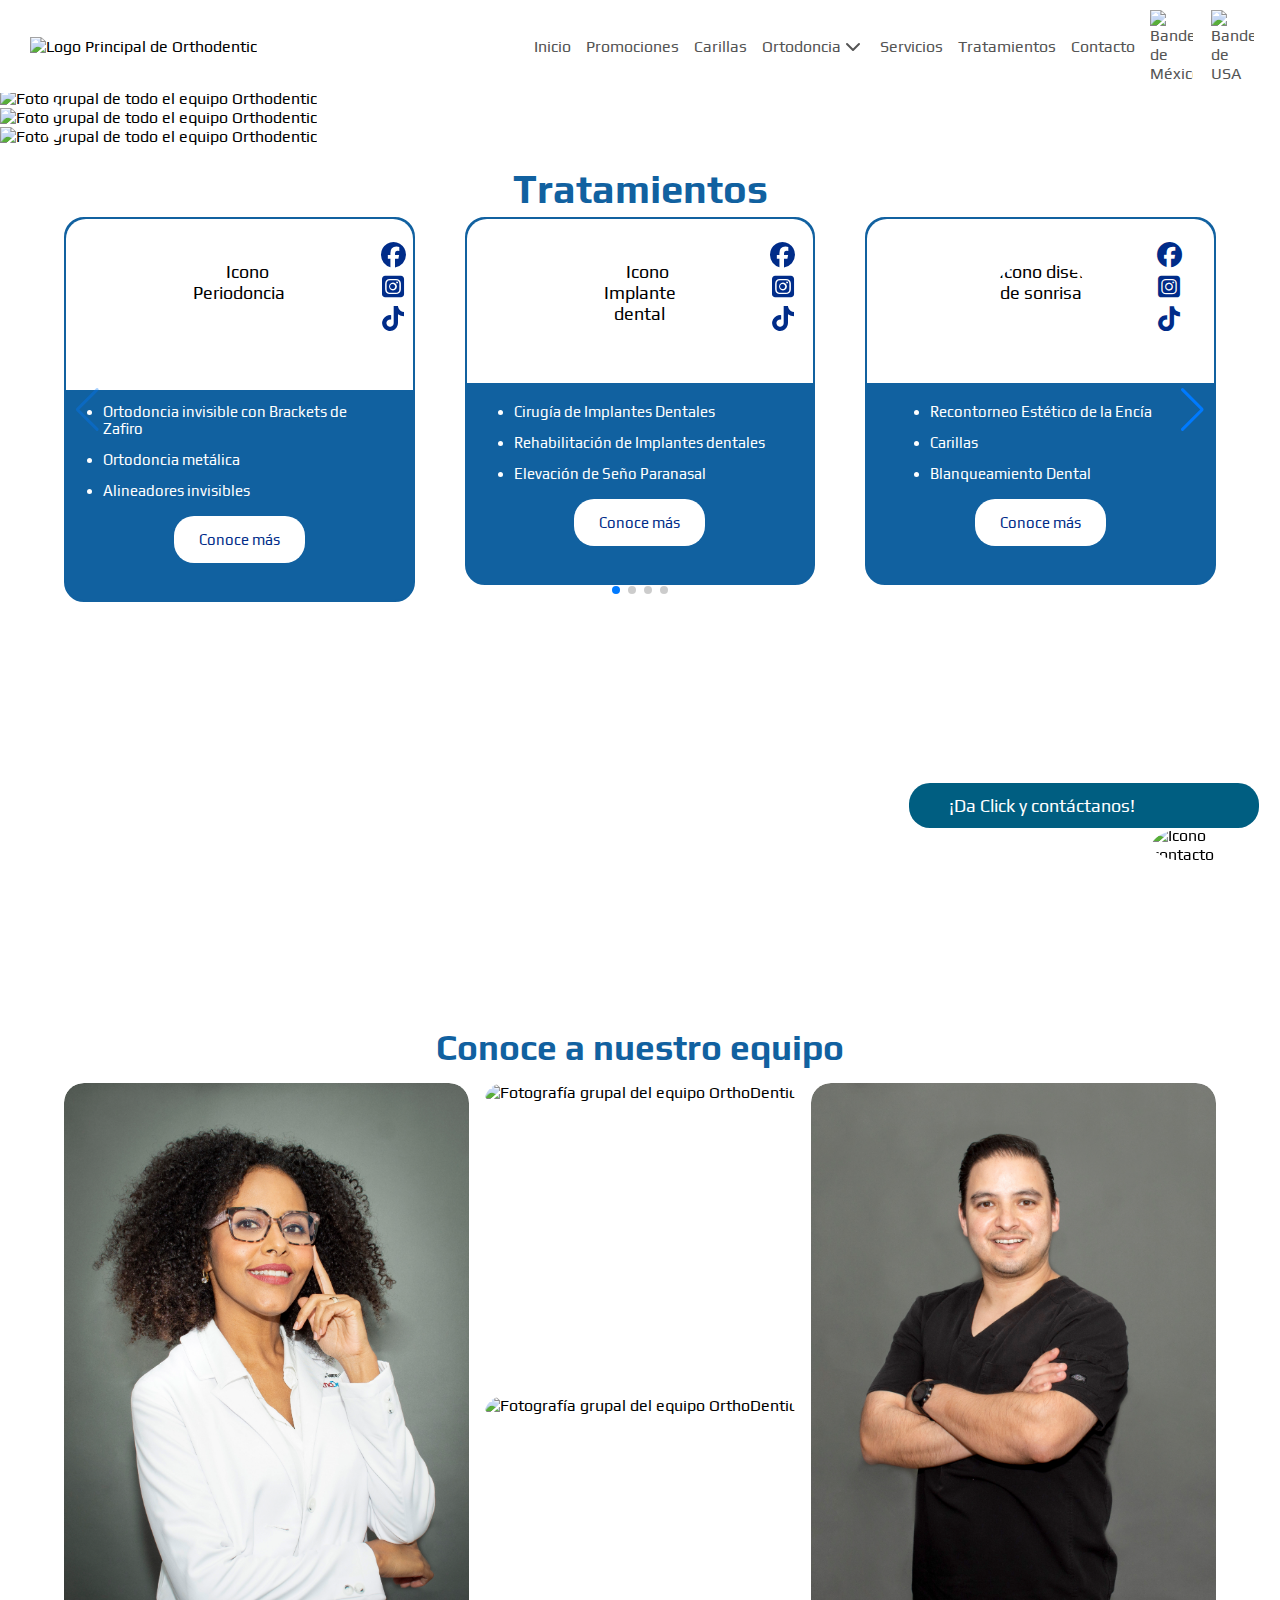
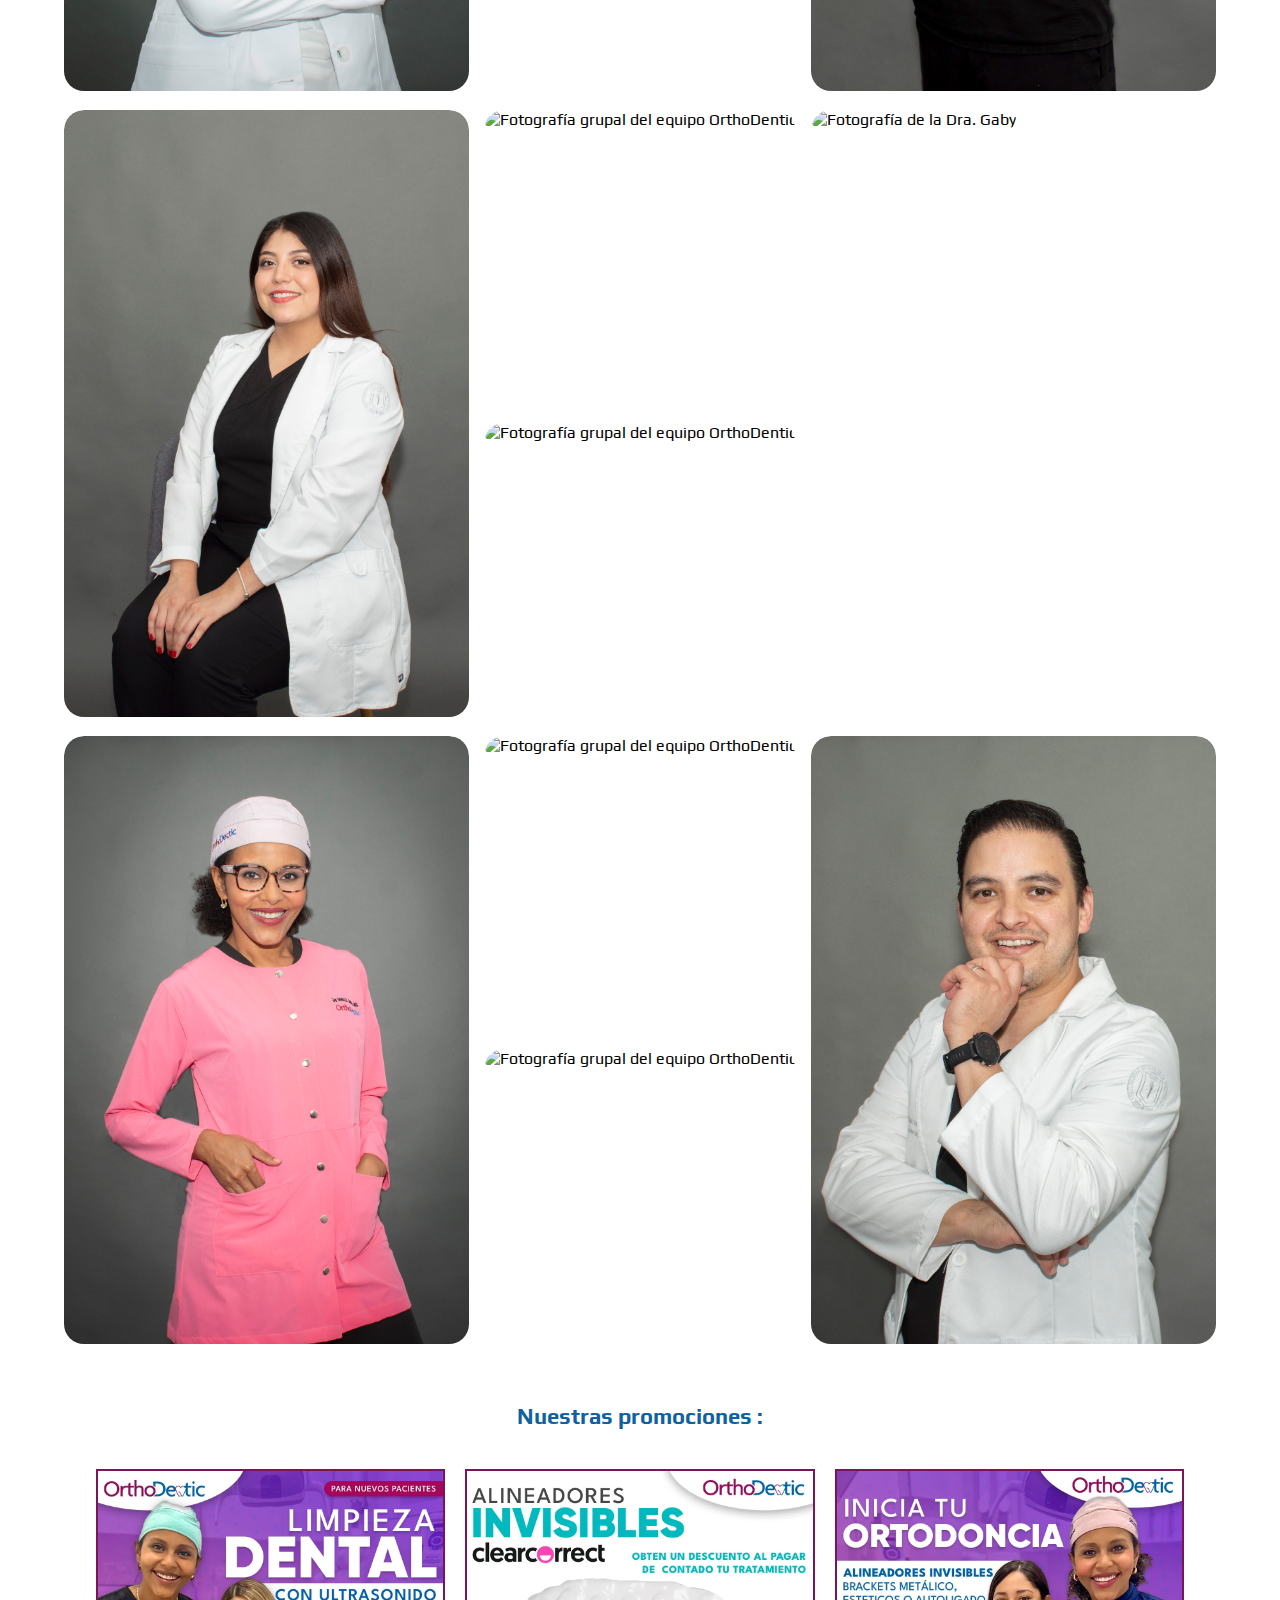
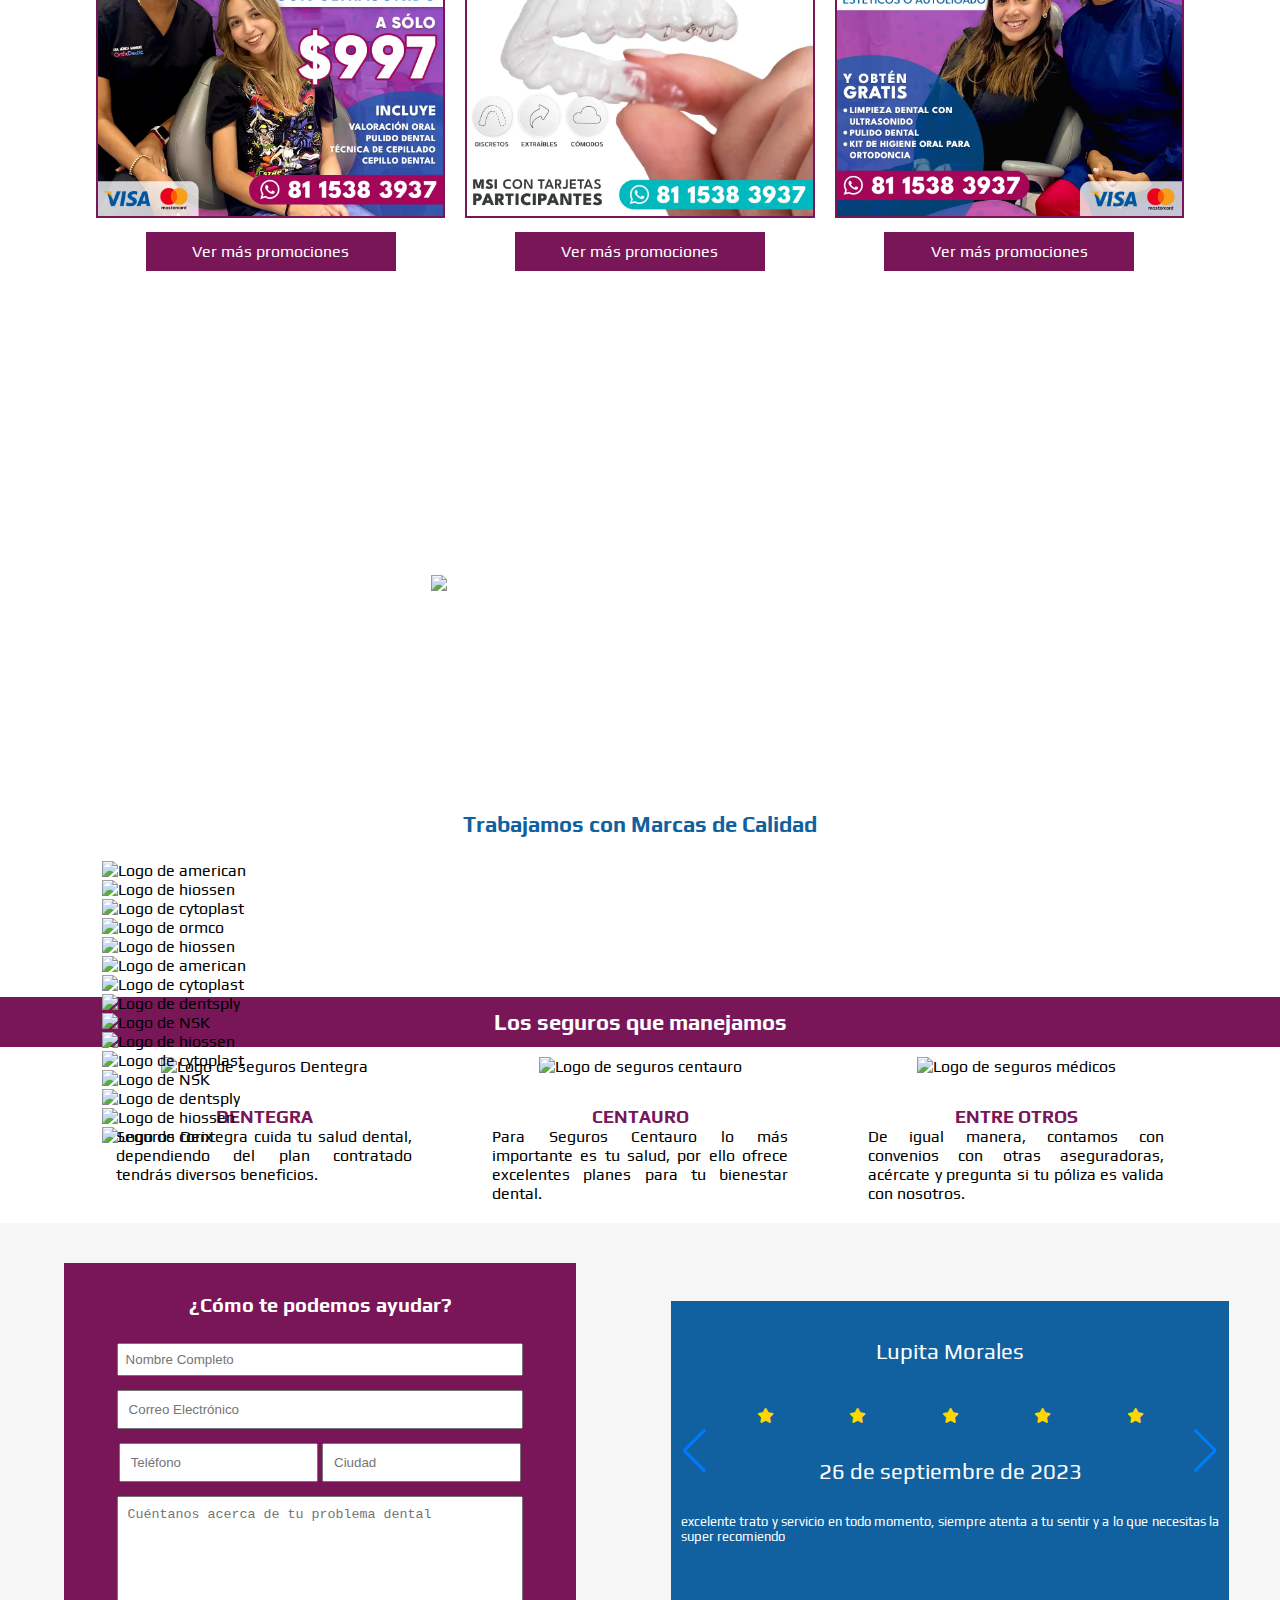
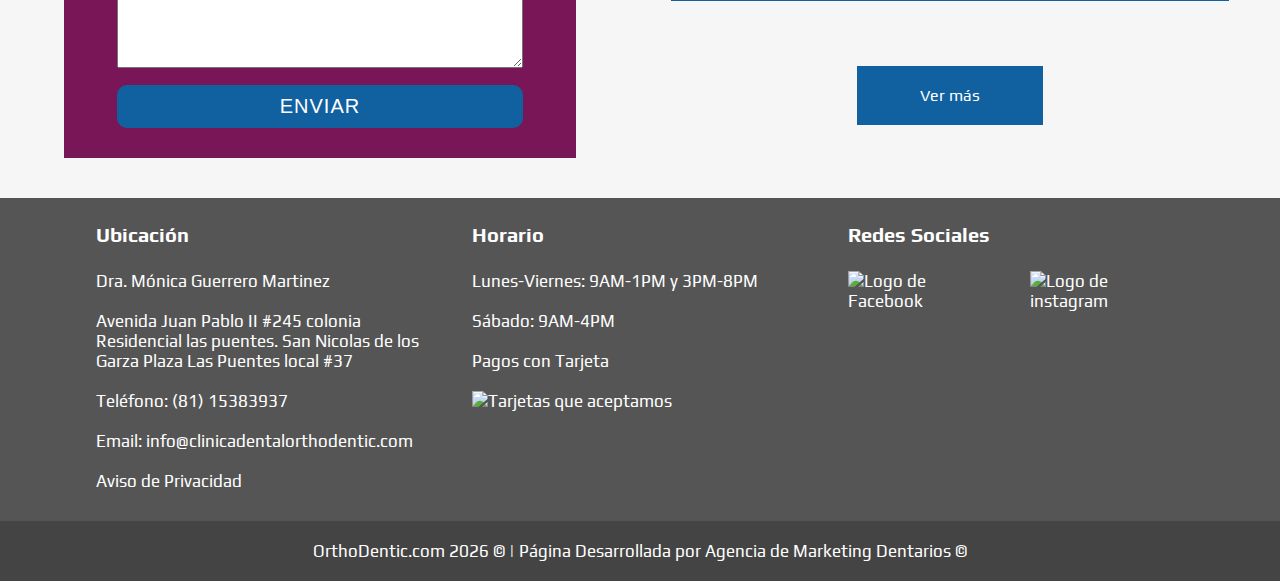
==== commit 1c62c3d8: "Merge pull request #14 from Vladbraham/main" ====
--- a/index.html
+++ b/index.html
@@ -312,20 +312,20 @@
     </header>
     <div class="slide_contenedor">
       <div class="miSlider fade">
-        <img src="imagenes/nuevasFotos/GRUPALES/DSC_4893.webp"
+        <img src="imagenes/nuevasFotos/GRUPALES/DSC_3702.JPG"
           alt="Foto grupal de todo el equipo Orthodentic" />
       </div>
       <div class="miSlider fade">
-        <img src="imagenes/nuevasFotos/GRUPALES/DSC_4888.webp"
+        <img src="imagenes/nuevasFotos/GRUPALES/DSC_3690.JPG"
           alt="Foto grupal de todo el equipo Orthodentic" />
       </div>
 
       <div class="miSlider fade">
-        <img src="imagenes/nuevasFotos/GRUPALES/DSC_4898.webp"
+        <img src="imagenes/nuevasFotos/GRUPALES/DSC_3694.JPG"
           alt="Foto grupal de todo el equipo Orthodentic" />
       </div>
       <div class="miSlider fade">
-        <img src="imagenes/nuevasFotos/GRUPALES/DSC_4887.webp"
+        <img src="imagenes/nuevasFotos/GRUPALES/DSC_3707.JPG"
           alt="Foto grupal de todo el equipo Orthodentic" />
       </div>
 
@@ -530,53 +530,53 @@
       <h2>Conoce a nuestro equipo</h2>
       <div class="container-fotos-team">
         <div class="item-container-team">
-          <img src="imagenes/nuevasFotos/DRAMONICA/DSC_4854.webp"
+          <img src="imagenes/nuevasFotos/DRAMONICA/DSC_4035.JPG"
             alt="Fotografía de la Dra. Mónica" />
         </div>
         <div class="item-container-team">
-          <img src="imagenes/nuevasFotos/GRUPALES/DSC_4887.webp"
+          <img src="imagenes/nuevasFotos/GRUPALES/DSC_3690.JPG"
             alt="Fotografía grupal del equipo OrthoDentic" />
         </div>
         <div class="item-container-team">
-          <img src="imagenes/nuevasFotos/ALIS/DSC_4667.webp"
-            alt="Fotografía de la Dra. Alis" />
+          <img src="imagenes/nuevasFotos/DrNuevo/DSC_3876.JPG"
+            alt="Fotografía Dr" />
         </div>
         <div class="item-container-team">
-          <img src="imagenes/nuevasFotos/GRUPALES/DSC_4888.webp"
+          <img src="imagenes/nuevasFotos/GRUPALES/DSC_3723.JPG"
             alt="Fotografía grupal del equipo OrthoDentic" />
         </div>
         <div class="item-container-team">
-          <img src="imagenes/nuevasFotos/ANDREITA/DSC_4730.webp"
+          <img src="imagenes/nuevasFotos/ANDREITA/DSC_3789.JPG"
             alt="Fotografía de la Dra. Andrea" />
         </div>
         <div class="item-container-team">
-          <img src="imagenes/nuevasFotos/GRUPALES/DSC_4893.webp"
+          <img src="imagenes/nuevasFotos/GRUPALES/DSC_3687.JPG"
             alt="Fotografía grupal del equipo OrthoDentic" />
         </div>
         <div class="item-container-team">
-          <img src="imagenes/nuevasFotos/GABY/DSC_4796.webp"
+          <img src="imagenes/nuevasFotos/DRAMONICA/DSC_3969 (1).JPG"
             alt="Fotografía de la Dra. Gaby" />
         </div>
         <div class="item-container-team">
-          <img src="imagenes/nuevasFotos/GRUPALES/DSC_4898.webp"
+          <img src="imagenes/nuevasFotos/GRUPALES/DSC_3707.JPG"
             alt="Fotografía grupal del equipo OrthoDentic" />
         </div>
         <div class="item-container-team">
 
-          <img src="imagenes/nuevasFotos/JESSICA/DSC_4911.webp"
+          <img src="imagenes/nuevasFotos/JESSICA/DSC_3966.JPG"
             alt="Fotografía de la Dra. Jessica" />
 
         </div>
         <div class="item-container-team">
-          <img src="imagenes/nuevasFotos/GRUPALES/DSC_4903.webp"
+          <img src="imagenes/nuevasFotos/GRUPALES/DSC_3694.JPG"
             alt="Fotografía grupal del equipo OrthoDentic" />
         </div>
         <div class="item-container-team">
-          <img src="imagenes/nuevasFotos/DRAMONICA/DSC_4854.webp"
+          <img src="imagenes/nuevasFotos/JESSICA/DSC_3864.JPG"
             alt="Fotografía de la Dra. Mónica" />
         </div>
         <div class="item-container-team">
-          <img src="imagenes/nuevasFotos/MONSE/DSC_4919.webp"
+          <img src="imagenes/nuevasFotos/GRUPALES/DSC_3705.JPG"
             alt="Fotografía grupal del equipo OrthoDentic" />
         </div>
       </div>
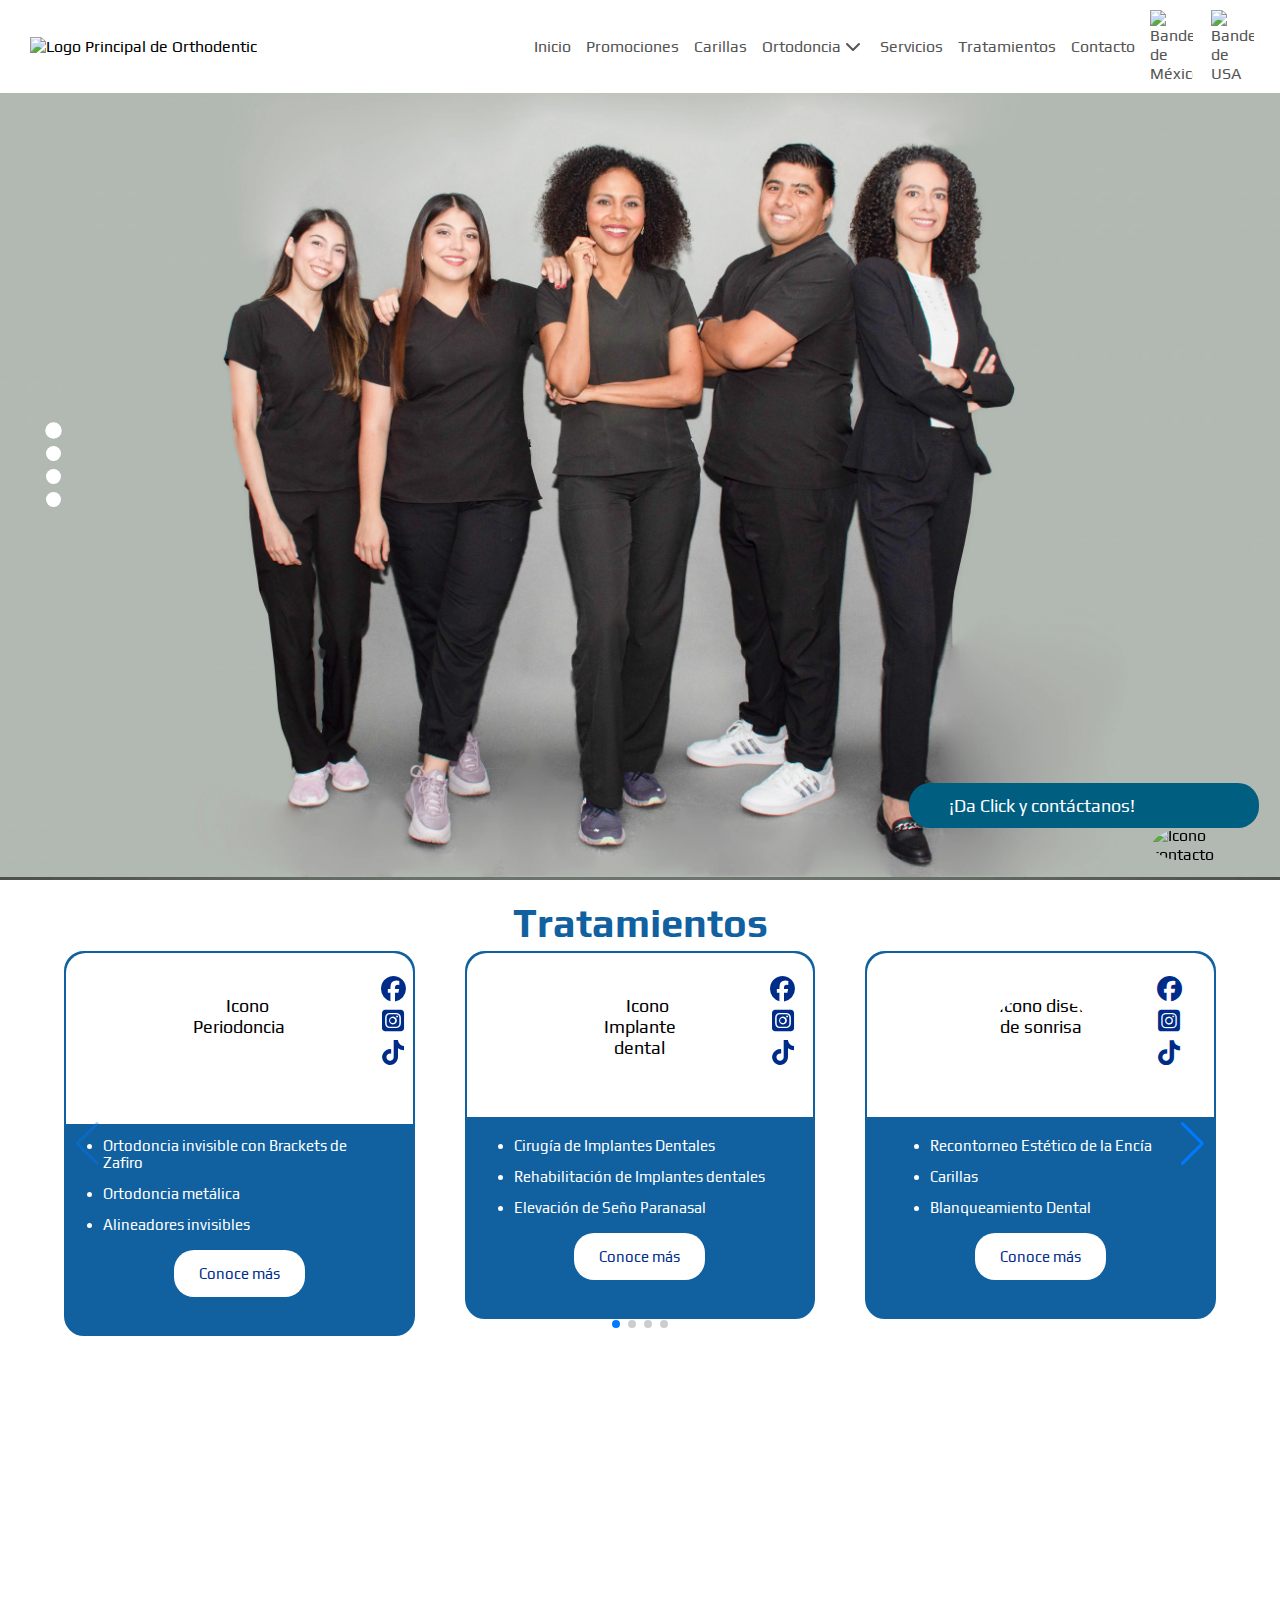
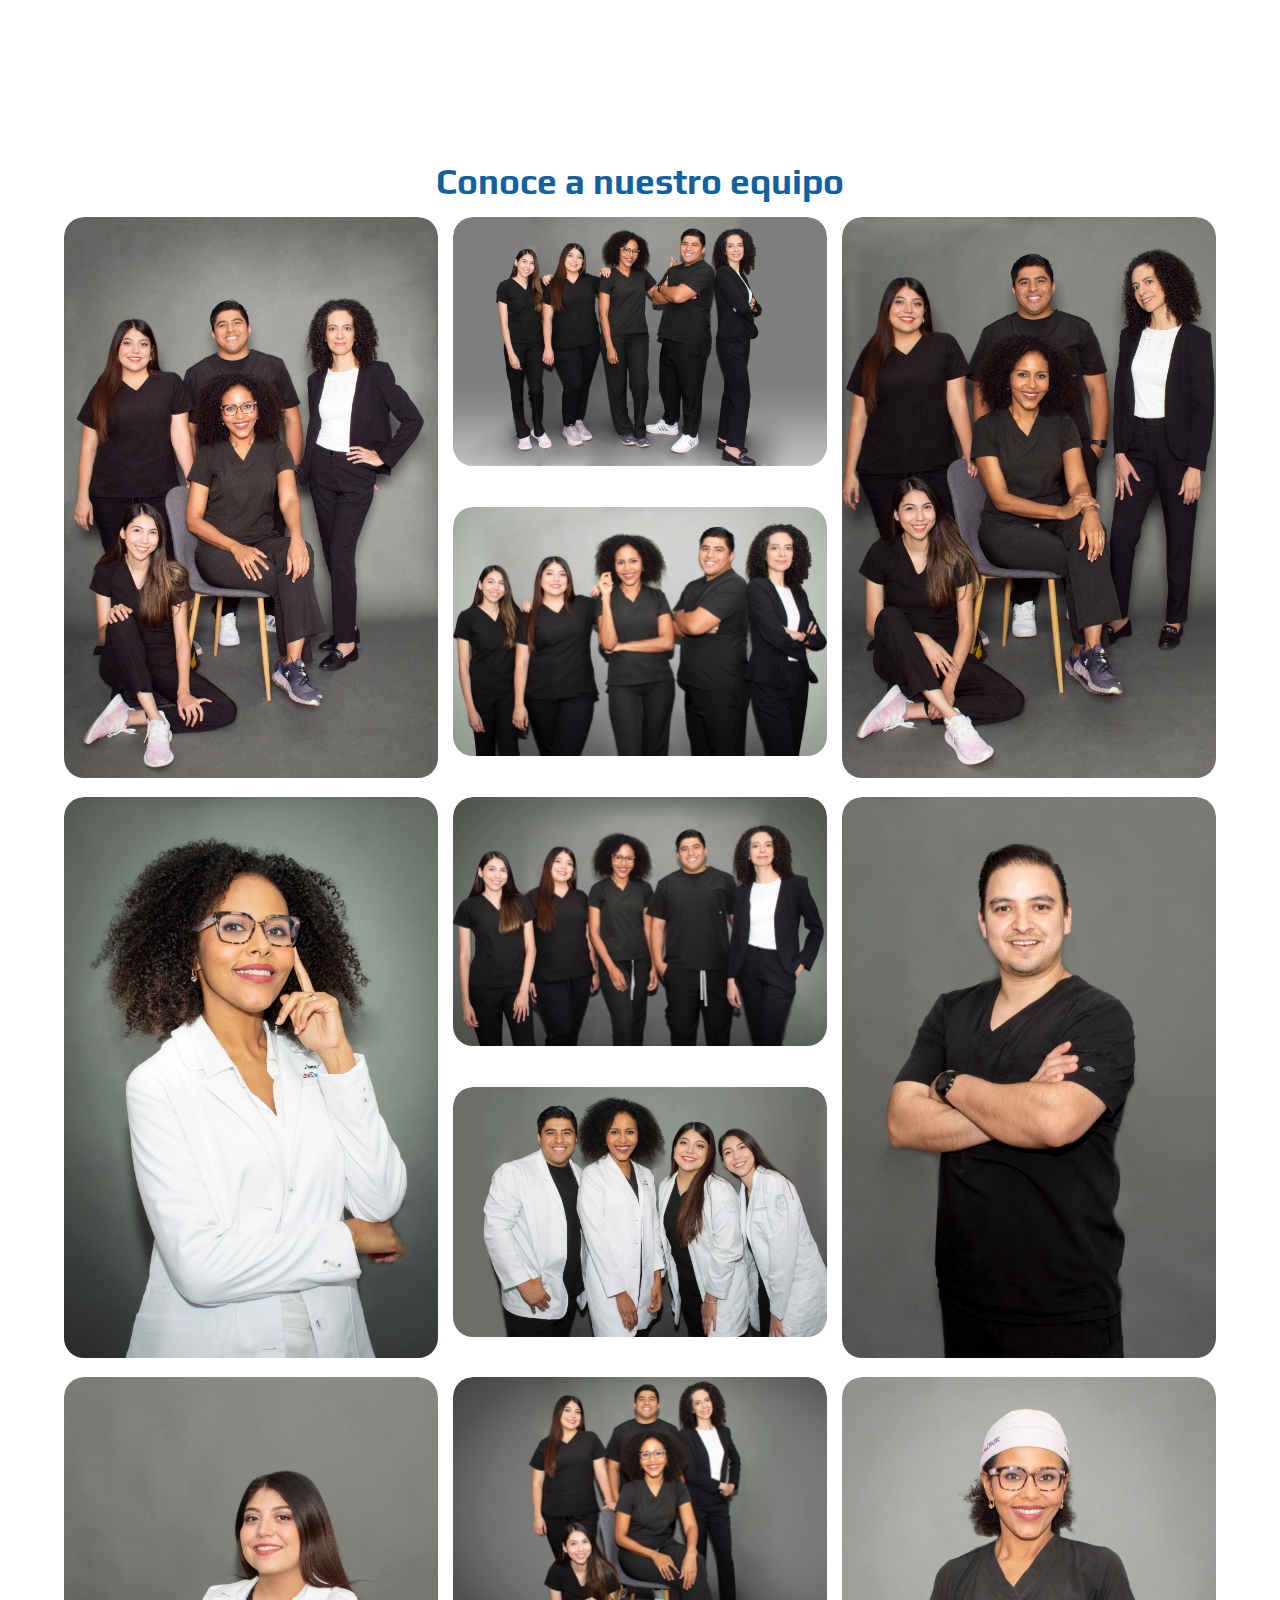
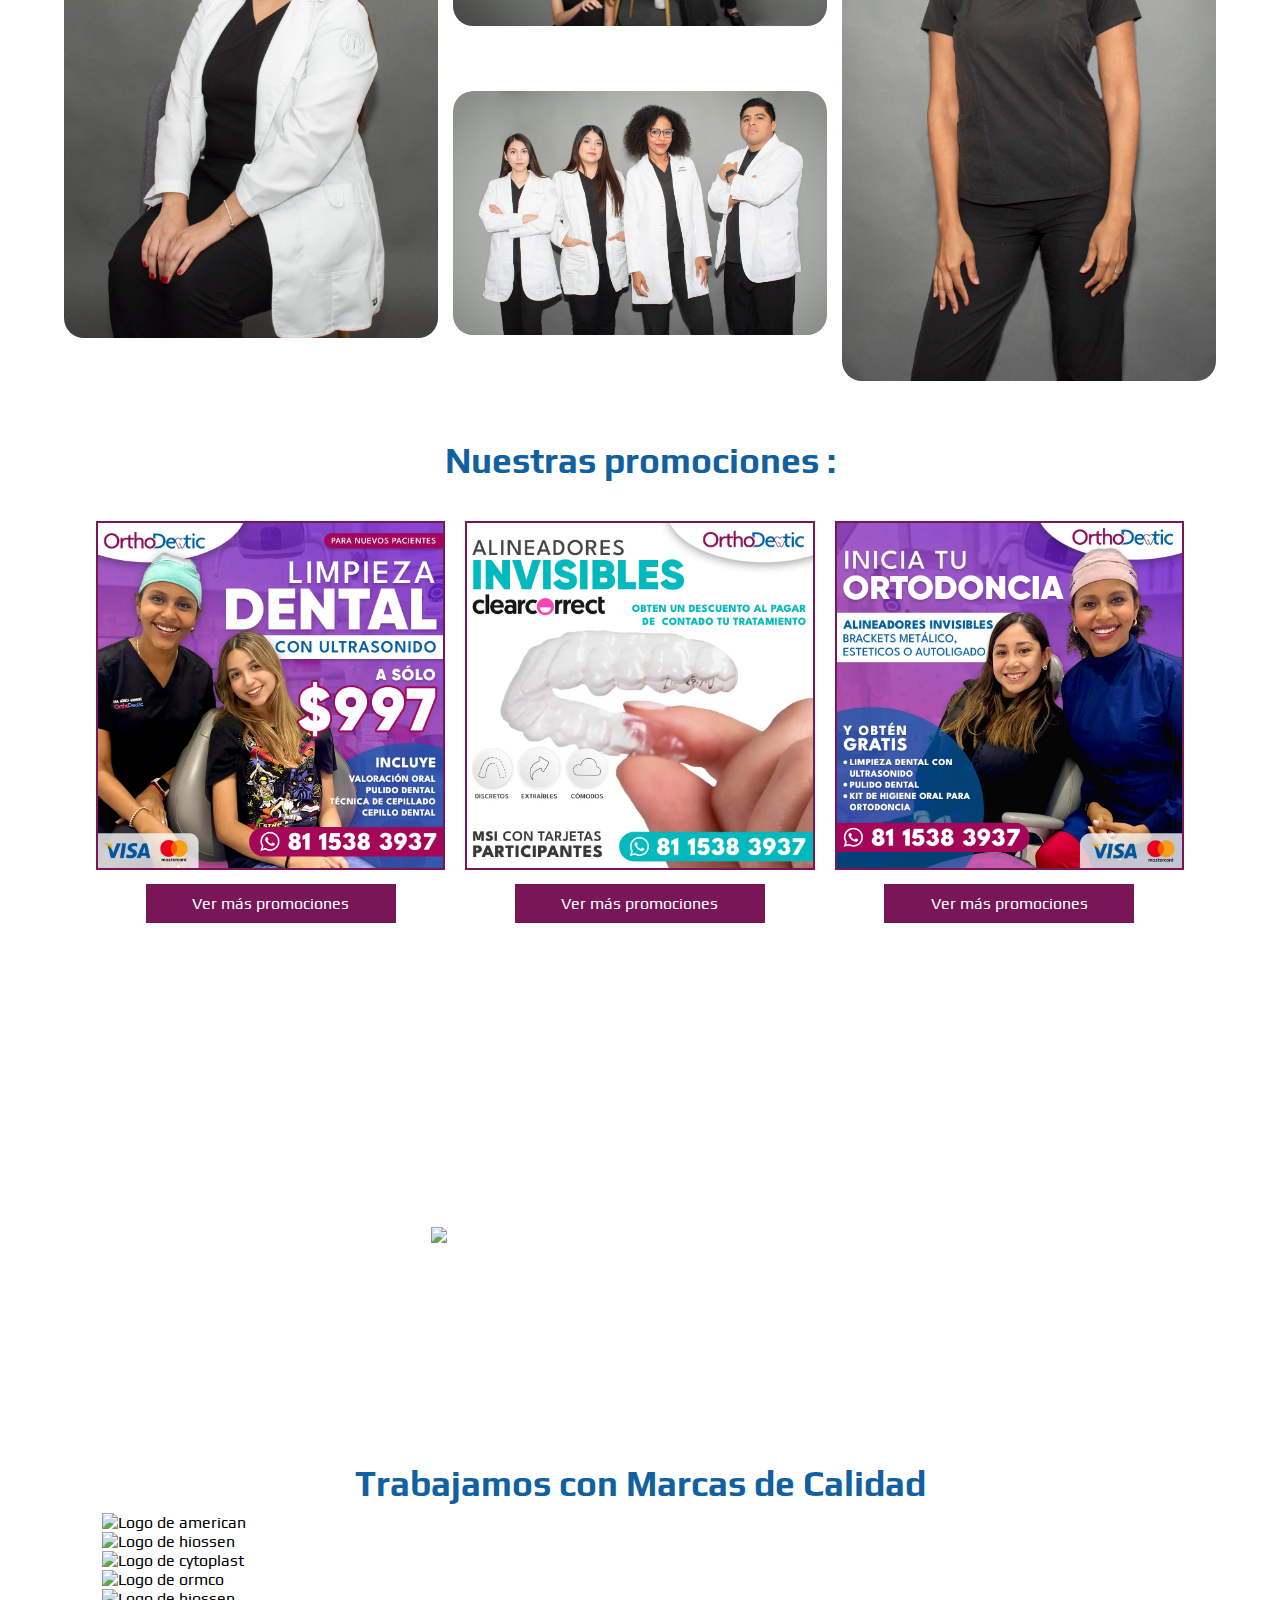
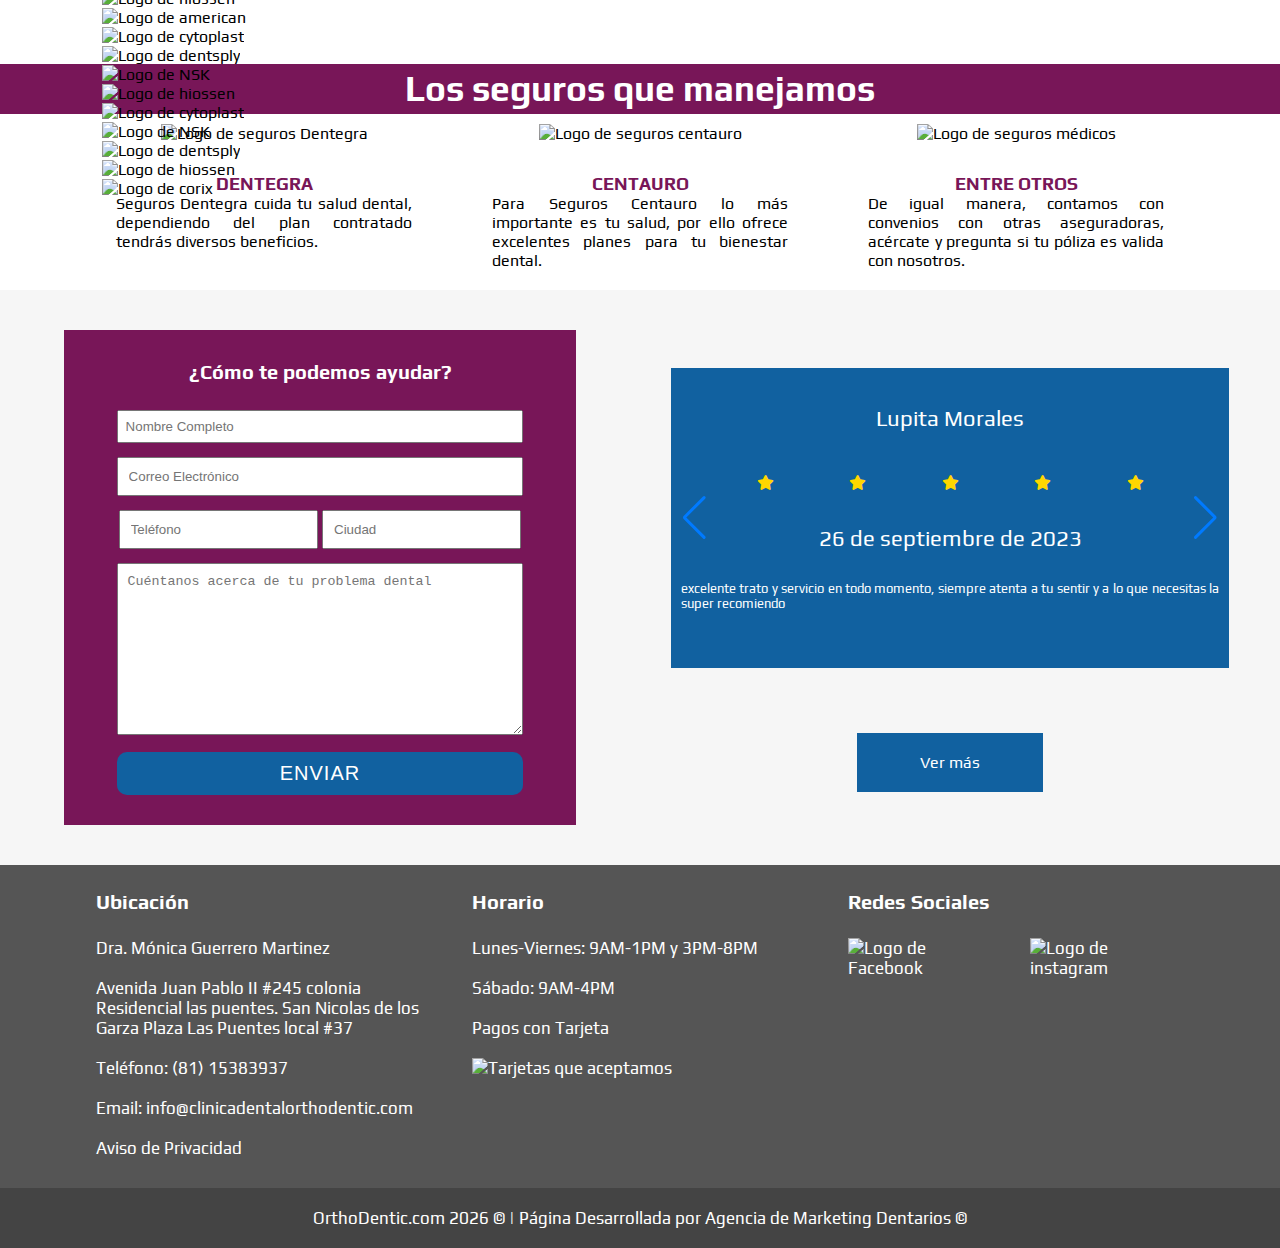
==== commit 23efe287: "Imagenes en .webp" ====
--- a/index.html
+++ b/index.html
@@ -312,20 +312,20 @@
     </header>
     <div class="slide_contenedor">
       <div class="miSlider fade">
-        <img src="imagenes/nuevasFotos/GRUPALES/DSC_3702.JPG"
+        <img src="imagenes/nuevasFotos/GRUPALES/DSC_3702.webp"
           alt="Foto grupal de todo el equipo Orthodentic" />
       </div>
       <div class="miSlider fade">
-        <img src="imagenes/nuevasFotos/GRUPALES/DSC_3690.JPG"
+        <img src="imagenes/nuevasFotos/GRUPALES/DSC_3690.webp"
           alt="Foto grupal de todo el equipo Orthodentic" />
       </div>
 
       <div class="miSlider fade">
-        <img src="imagenes/nuevasFotos/GRUPALES/DSC_3694.JPG"
+        <img src="imagenes/nuevasFotos/GRUPALES/DSC_3694.webp"
           alt="Foto grupal de todo el equipo Orthodentic" />
       </div>
       <div class="miSlider fade">
-        <img src="imagenes/nuevasFotos/GRUPALES/DSC_3707.JPG"
+        <img src="imagenes/nuevasFotos/GRUPALES/DSC_3707.webp"
           alt="Foto grupal de todo el equipo Orthodentic" />
       </div>
 
@@ -529,57 +529,57 @@
     <div class="about-team">
       <h2>Conoce a nuestro equipo</h2>
       <div class="container-fotos-team">
+        
+
         <div class="item-container-team">
-          <img src="imagenes/nuevasFotos/DRAMONICA/DSC_4035.JPG"
+            <img src="imagenes/nuevasFotos/GRUPALES/DSC_3668.webp"
+              alt="Fotografía de la Dra. Jessica" />
+        </div>
+        <div class="item-container-team">
+            <img src="imagenes/nuevasFotos/GRUPALES/DSC_3694.webp"
+              alt="Fotografía grupal del equipo OrthoDentic" />
+        </div>
+        <div class="item-container-team">
+            <img src="imagenes/nuevasFotos/GRUPALES/DSC_3673.webp"
+              alt="Fotografía de la Dra. Mónica" />
+        </div>
+        <div class="item-container-team">
+            <img src="imagenes/nuevasFotos/GRUPALES/DSC_3705.webp"
+              alt="Fotografía grupal del equipo OrthoDentic" />
+        </div>
+        <div class="item-container-team">
+          <img src="imagenes/nuevasFotos/DRAMONICA/DSC_4035.webp"
             alt="Fotografía de la Dra. Mónica" />
         </div>
         <div class="item-container-team">
-          <img src="imagenes/nuevasFotos/GRUPALES/DSC_3690.JPG"
+          <img src="imagenes/nuevasFotos/GRUPALES/DSC_3690.webp"
             alt="Fotografía grupal del equipo OrthoDentic" />
         </div>
         <div class="item-container-team">
-          <img src="imagenes/nuevasFotos/DrNuevo/DSC_3876.JPG"
+          <img src="imagenes/nuevasFotos/DrNuevo/DSC_3876.webp"
             alt="Fotografía Dr" />
         </div>
         <div class="item-container-team">
-          <img src="imagenes/nuevasFotos/GRUPALES/DSC_3723.JPG"
+          <img src="imagenes/nuevasFotos/GRUPALES/DSC_3723.webp"
             alt="Fotografía grupal del equipo OrthoDentic" />
         </div>
         <div class="item-container-team">
-          <img src="imagenes/nuevasFotos/ANDREITA/DSC_3789.JPG"
+          <img src="imagenes/nuevasFotos/ANDREITA/DSC_3789.webp"
             alt="Fotografía de la Dra. Andrea" />
         </div>
         <div class="item-container-team">
-          <img src="imagenes/nuevasFotos/GRUPALES/DSC_3687.JPG"
+          <img src="imagenes/nuevasFotos/GRUPALES/DSC_3687.webp"
             alt="Fotografía grupal del equipo OrthoDentic" />
         </div>
         <div class="item-container-team">
-          <img src="imagenes/nuevasFotos/DRAMONICA/DSC_3969 (1).JPG"
+          <img src="imagenes/nuevasFotos/DRAMONICA/DSC_3969 (1).webp"
             alt="Fotografía de la Dra. Gaby" />
         </div>
         <div class="item-container-team">
-          <img src="imagenes/nuevasFotos/GRUPALES/DSC_3707.JPG"
+          <img src="imagenes/nuevasFotos/GRUPALES/DSC_3707.webp"
             alt="Fotografía grupal del equipo OrthoDentic" />
         </div>
-        <div class="item-container-team">
-
-          <img src="imagenes/nuevasFotos/JESSICA/DSC_3966.JPG"
-            alt="Fotografía de la Dra. Jessica" />
-
-        </div>
-        <div class="item-container-team">
-          <img src="imagenes/nuevasFotos/GRUPALES/DSC_3694.JPG"
-            alt="Fotografía grupal del equipo OrthoDentic" />
-        </div>
-        <div class="item-container-team">
-          <img src="imagenes/nuevasFotos/JESSICA/DSC_3864.JPG"
-            alt="Fotografía de la Dra. Mónica" />
-        </div>
-        <div class="item-container-team">
-          <img src="imagenes/nuevasFotos/GRUPALES/DSC_3705.JPG"
-            alt="Fotografía grupal del equipo OrthoDentic" />
-        </div>
-      </div>
+      
     </div>
     <div class="slider_marcas">
       <div class="efecto_uno">
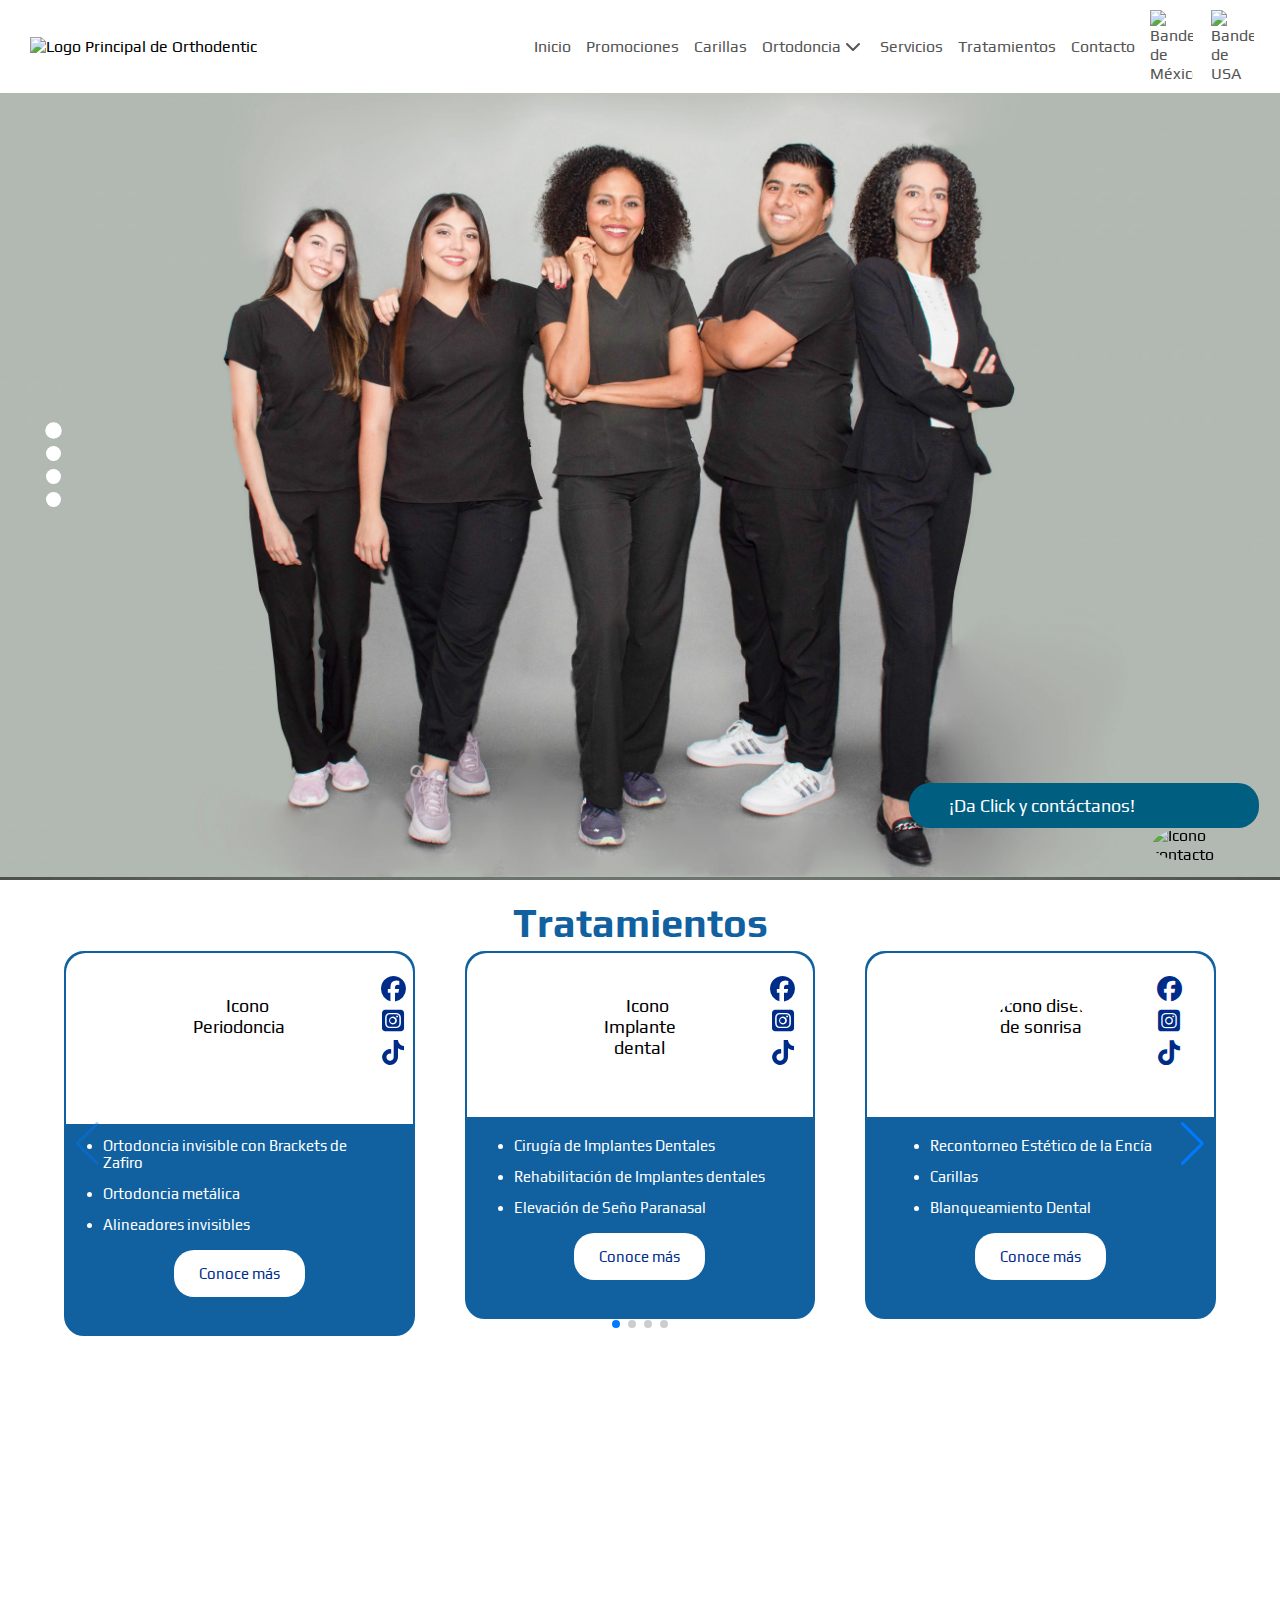
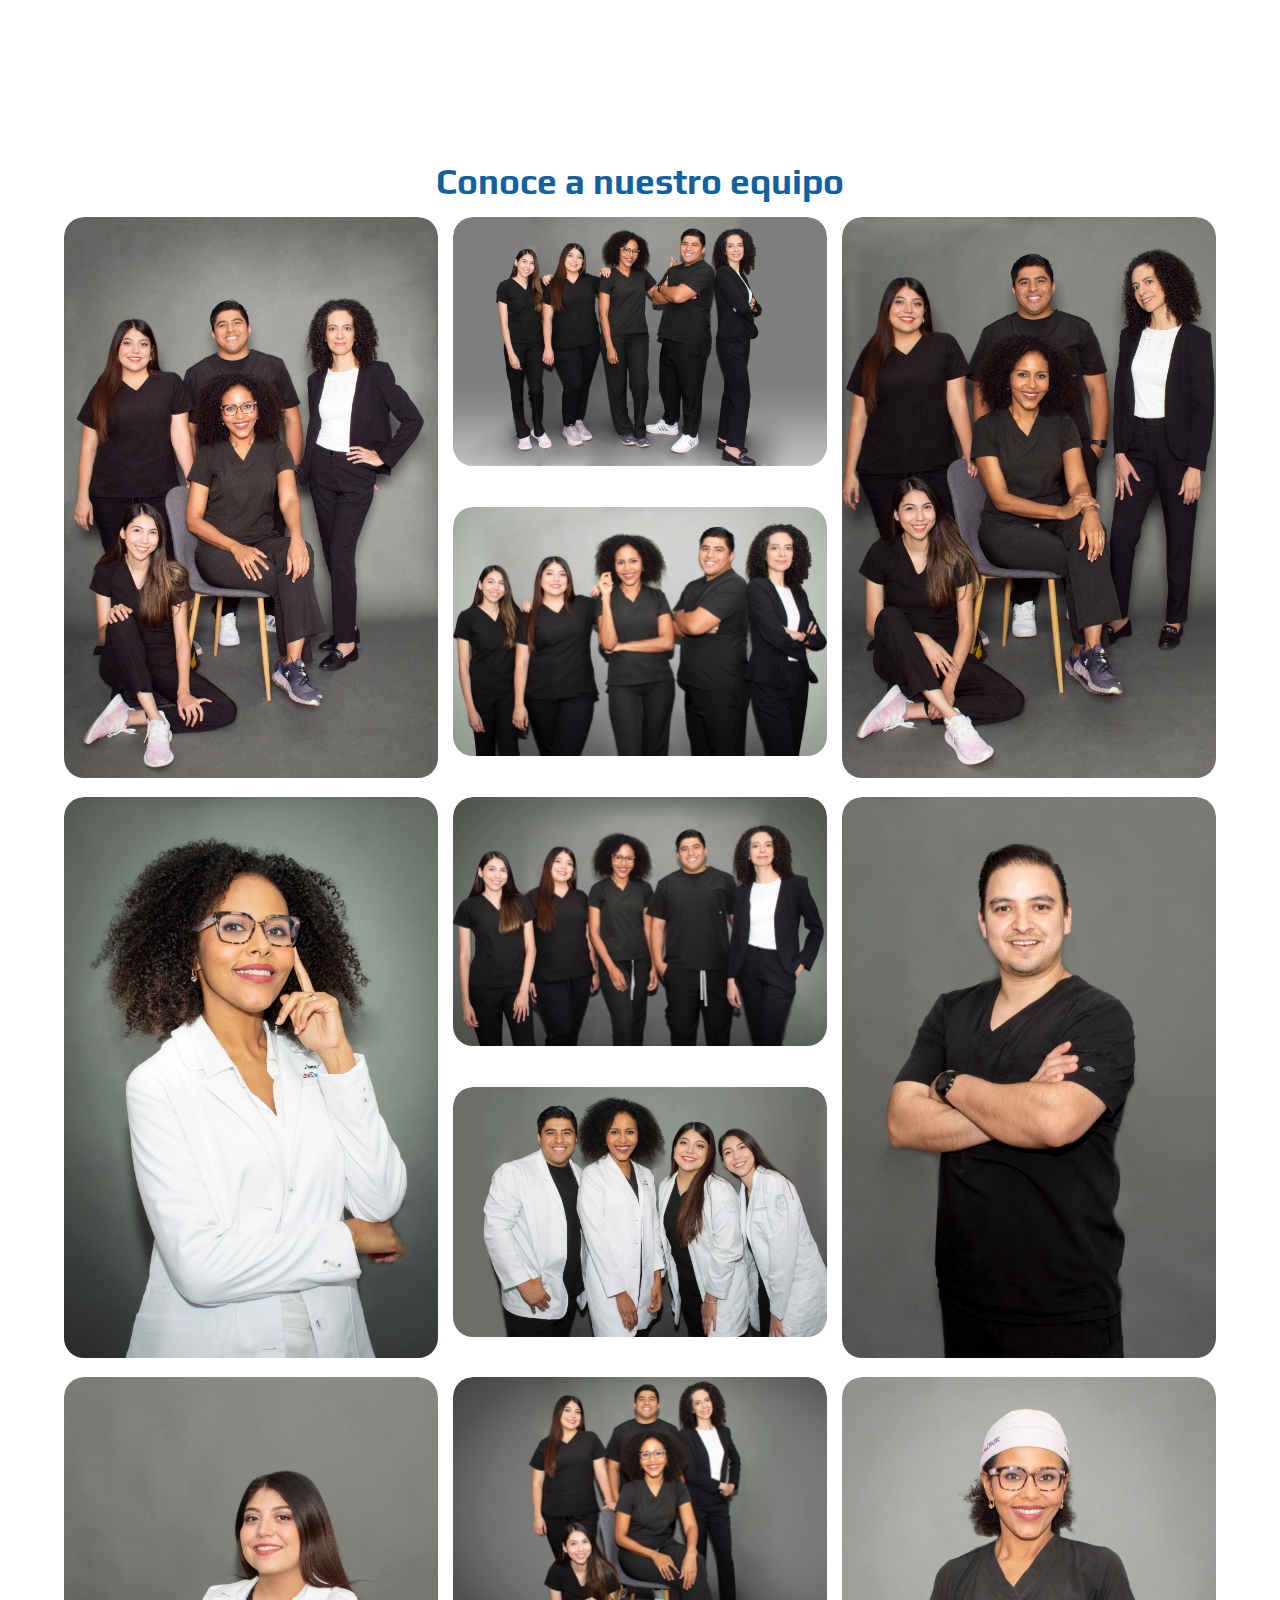
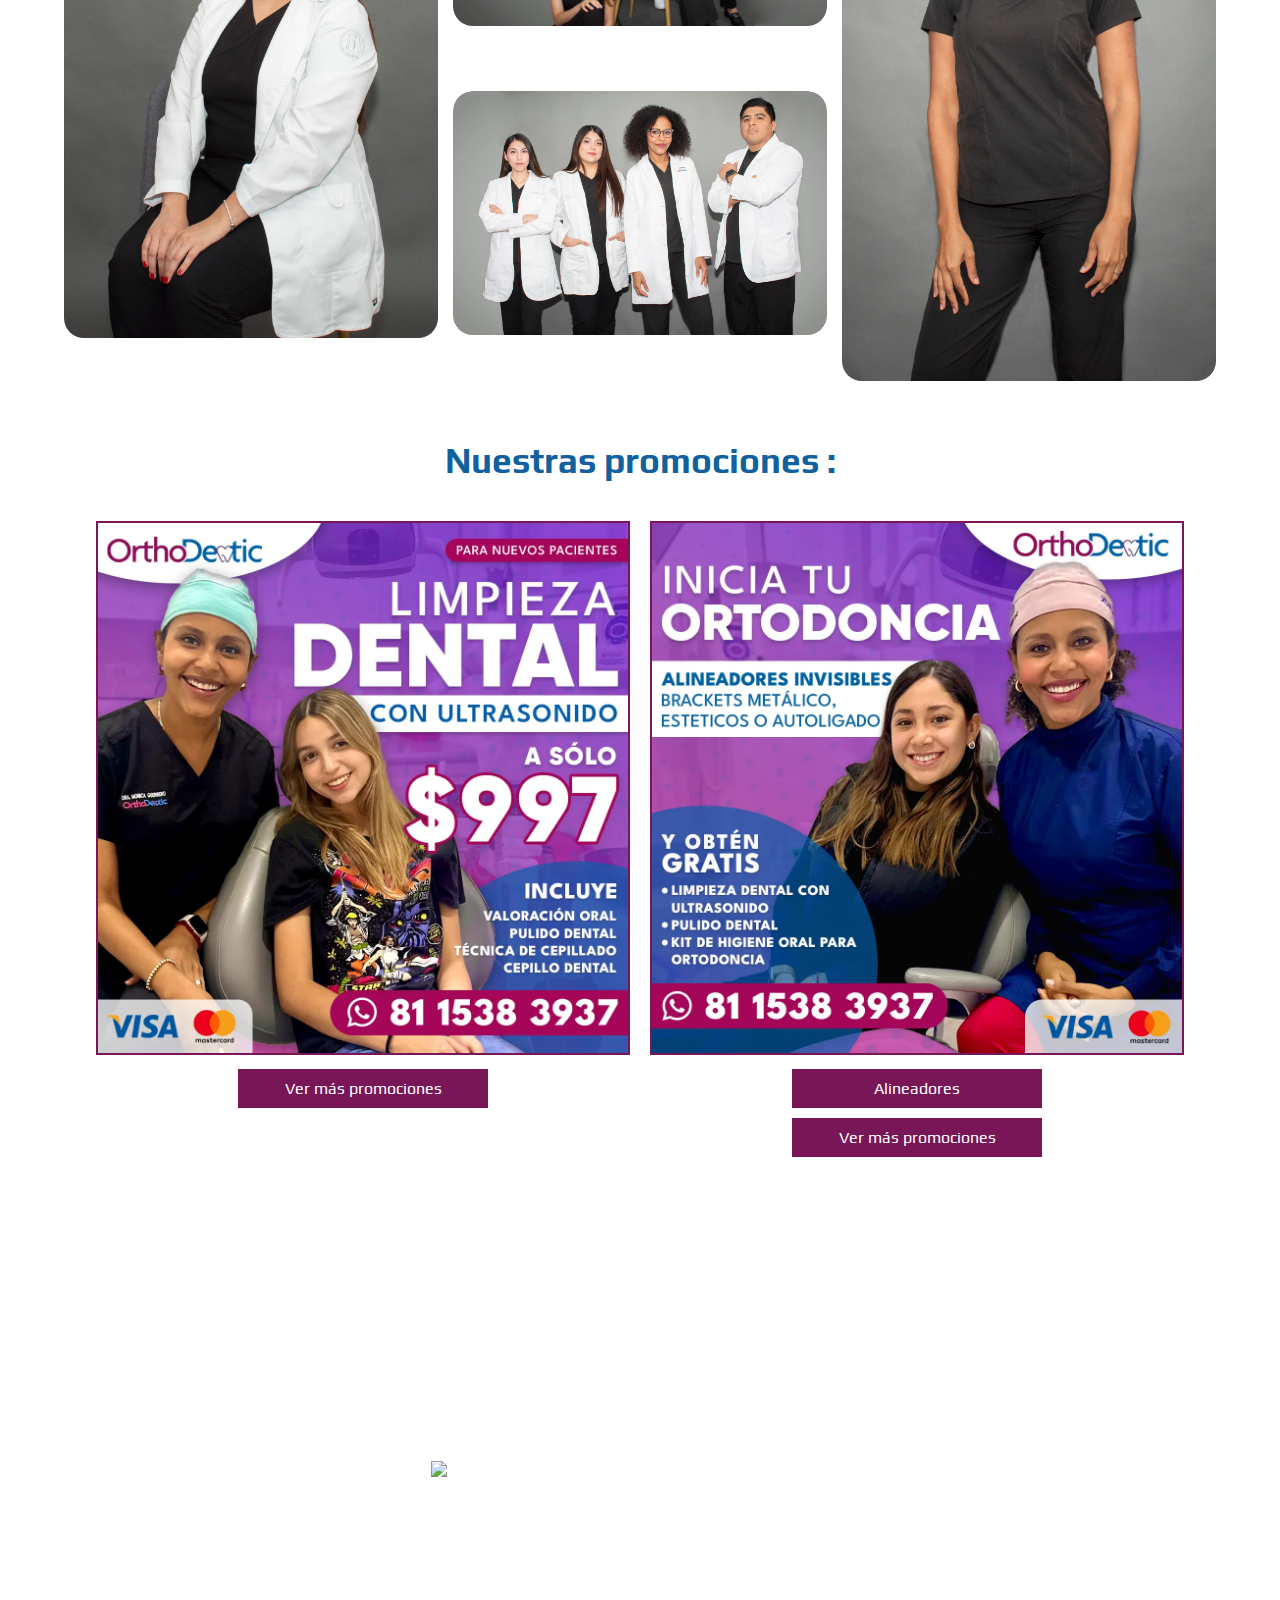
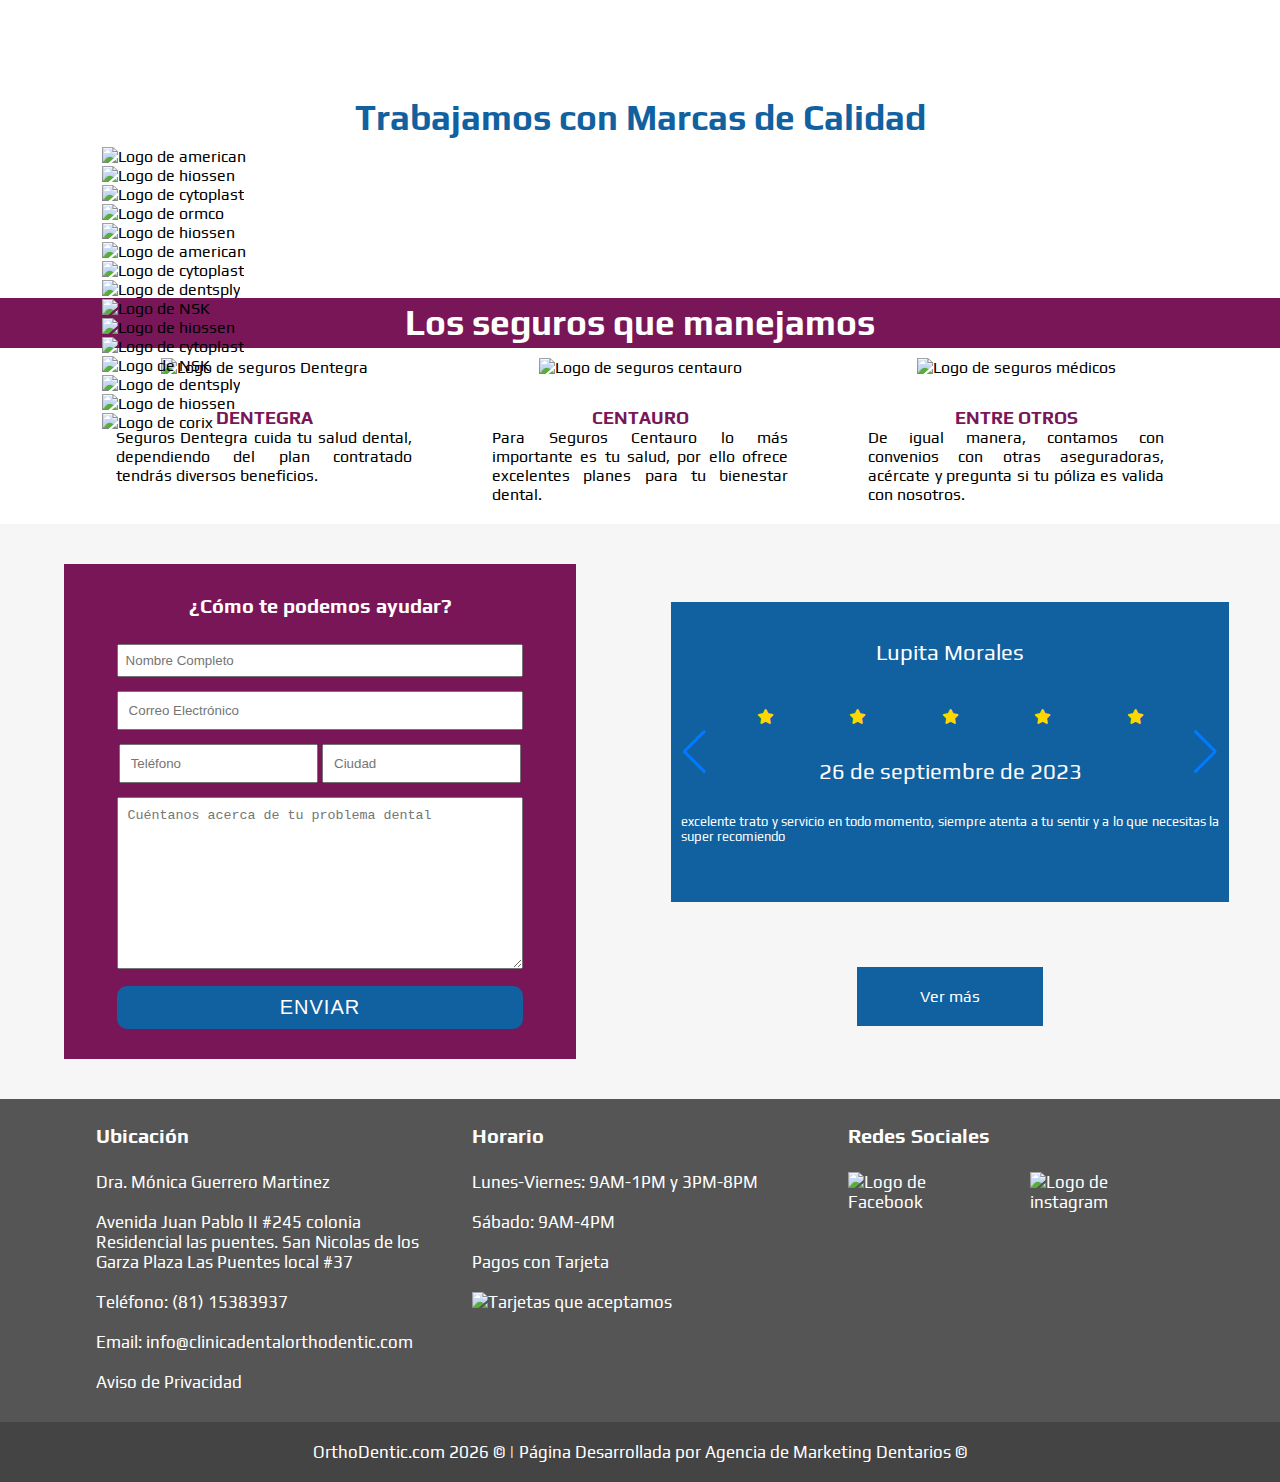
==== commit 1db8c23c: "baja de promos clearcorrect y modal" ====
--- a/index.html
+++ b/index.html
@@ -86,6 +86,17 @@
         send_to: "AW-11323798161/K8BLCKqc3uMYEJHlzZcq",
       });
     </script>
+    <!-- Google Tag Manager -->
+      <script>(function(w,d,s,l,i){w[l]=w[l]||[];w[l].push({'gtm.start':
+      new Date().getTime(),event:'gtm.js'});var f=d.getElementsByTagName(s)[0],
+      j=d.createElement(s),dl=l!='dataLayer'?'&l='+l:'';j.async=true;j.src=
+      'https://www.googletagmanager.com/gtm.js?id='+i+dl;f.parentNode.insertBefore(j,f);
+    })(window,document,'script','dataLayer','GTM-N5ZW33WG');</script>
+    <!-- End Google Tag Manager -->
+   <!-- Google Tag Manager (noscript) -->
+     <noscript><iframe src="https://www.googletagmanager.com/ns.html?id=GTM-N5ZW33WG"
+      height="0" width="0" style="display:none;visibility:hidden"></iframe></noscript>
+  <!-- End Google Tag Manager (noscript) -->
     <!-- Conversion de WhatsApp -->
     <script>
       function gtag_report_conversion(url) {
@@ -244,9 +255,40 @@
         font-size: 15px;
         text-decoration: none;
       }
+
     </style>
   </head>
   <body>
+    <!-- <div class="modal_inicio" id="modalPromo">
+      <div class="container-modal">
+        <i class="fa-solid fa-xmark" id="close"></i>
+        <h2>Promoción de alineadores invisibles</h2>
+           <div class="slide_contenedor_2">
+      <div class="miSlider_2 fade">
+        <img src="imagenes/promo-1-clear.png"
+          alt="Foto grupal de todo el equipo Orthodentic" class="img-modal-inicio" />
+      </div>
+      <div class="miSlider_2 fade">
+        <img src="imagenes/promo-2-clear.png"
+          alt="Foto grupal de todo el equipo Orthodentic" class="img-modal-inicio" />
+      </div>
+
+      <div class="miSlider_2 fade">
+        <img src="imagenes/promo-3-clear.png"
+          alt="Foto grupal de todo el equipo Orthodentic" class="img-modal-inicio" />
+      </div>
+
+      <div class="barras_2">
+        <span class="barra_2 active2" onclick="posicionSlide(1)"></span>
+        <span class="barra_2" onclick="posicionSlide(2)"></span>
+        <span class="barra_2" onclick="posicionSlide(3)"></span>
+       
+      </div>
+    </div>
+       <a href="/evento-clearcorrect.html">Más información</a>
+       
+      </div>
+    </div> -->
     <header>
       <nav>
         <img src="imagenes/logo_ortodenthic.png"
@@ -596,7 +638,7 @@
           <a href="promociones.html">Ver más promociones</a>
         </div>
 
-        <div
+        <!-- <div
         class="item_marcas"
         data-aos="fade-up"
         data-aos-duration="2000"
@@ -604,9 +646,9 @@
         data-value="img_dos">
 
         <img src="imagenes/promociones/promo-6.webp" alt="Promociones" />
-
-        <a href="promociones.html">Ver más promociones</a>
-      </div>
+        <a href="/evento-clearcorrect.html">Alineadores</a>
+        
+      </div> -->
         <div
           class="item_marcas"
           data-aos="fade-up"
@@ -616,6 +658,7 @@
 
           <img src="imagenes/promociones/promo-3.webp" alt="Promociones" />
 
+          <a href="/evento-clearcorrect.html">Alineadores</a>
           <a href="promociones.html">Ver más promociones</a>
         </div>
 
@@ -1155,6 +1198,7 @@
       AOS.init();
     </script>
     <script src="js/modal.js"></script>
+     <script src="js/slider-modal.js"></script>
     <script
       src="https://cdn.jsdelivr.net/npm/swiper@9/swiper-bundle.min.js"></script>
     <script src="js/swiper-testimonios.js"></script>
@@ -1190,5 +1234,24 @@
         },
       });
     </script>
+    <script>
+      var swiper = new Swiper(".mySwiper-3", {
+        slidesPerView: 1,
+        spaceBetween: 10,
+        pagination: {
+          el: ".swiper-pagination",
+          clickable: true,
+        },
+        navigation: {
+          nextEl: ".swiper-button-next",
+          prevEl: ".swiper-button-prev",
+        },
+        autoplay: {
+          delay: 3000,
+          disableOnInteraction: false,
+        },
+     
+      });
+    </script>
   </body>
 </html>
--- a/css/styles.css
+++ b/css/styles.css
@@ -22,8 +22,8 @@
   width: 100%;
   position: fixed;
   top: 0;
-  left: -100%;
-  background-color: rgba(0, 0, 0, 0.6);
+  left: 0;
+  background-color: rgba(0, 0, 0, 0.8);
   z-index: 1000;
   height: 100vh;
   display: flex;
@@ -31,16 +31,90 @@
   justify-content: center;
   align-items: center;
   transition: 1s;
-}
-
-.modal_inicio i {
-  color: #fff;
-  font-size: 50px;
+  transform: scale(0);
+}
+.slide_contenedor_2 {
+  max-width: 100%;
+  max-height: 90vh;
+  width: 100%;
+  height: auto;
+  position: relative;
+  overflow: hidden;
+  /*margin: auto;*/
+  margin: 10px auto 0px auto;
+  background-size: cover;
+  z-index: 1;
+  top: auto;
+  display: flex;
+  flex-direction: row;
+  justify-content: center;
+}
+
+.miSlider_2 {
+  position: relative;
+}
+
+.miSlider_2 img {
+  display: block;
+  margin: auto;
+  text-align: center;
+  max-width: 60%;
+  height: inherit;
+  -o-object-fit: cover;
+  object-fit: cover;
+  -webkit-transition: 2s;
+  -o-transition: 2s;
+  transition: 2s;
+  z-index: 1;
+}
+
+.container-modal {
+  width: 80%;
+  margin: auto;
+}
+.container-modal h2 {
+  color: white;
+  font-size: 30px;
+}
+.container-modal a {
+  display: block;
+  margin: 15px auto;
+  background-color: #781658;
+  width: 250px;
+  text-align: center;
+  color: white;
+  text-decoration: none;
+  padding: 9px 7px;
+}
+
+.barras_2 {
   position: absolute;
-  top: 20px;
-  right: 20px;
-}
-
+  bottom: -0;
+  left: 0%;
+  width: 100%;
+  display: -webkit-box;
+  display: -ms-flexbox;
+  display: flex;
+  flex-direction: row;
+  justify-content: center;
+}
+.barra_2 {
+  cursor: pointer;
+  height: 14px;
+  width: 14px;
+  border-radius: 50%;
+  margin: 0 2px;
+  background-color: #444444;
+  display: inline-block;
+  margin-bottom: 8px;
+}
+.active_2 {
+  background-color: #005e81;
+
+  -webkit-transform: scale(1.1);
+  -ms-transform: scale(1.1);
+  transform: scale(1.1);
+}
 .flags {
   display: grid;
   grid-template-columns: repeat(2, 1fr);
@@ -55,15 +129,6 @@
 .aparecer_modal {
   left: 0;
   transition: 1s;
-}
-
-.modal_inicio h3 {
-  color: #fff;
-  text-align: center;
-  font-size: 50px;
-  text-shadow: 0 0 15px #0000c6, 0 0 15px #0000c6, 0 0 15px #0000c6;
-  animation: parpadear 2s infinite steps(3);
-  margin-bottom: 20px;
 }
 
 .container_video iframe:hover {
@@ -826,7 +891,7 @@
 .contenedor_marcas {
   width: 85%;
   display: grid;
-  grid-template-columns: repeat(3, 1fr);
+  grid-template-columns: repeat(2, 1fr);
   text-align: center;
   margin: auto;
   padding-top: 20px;
@@ -2062,7 +2127,24 @@
   .caja-iframe {
     height: 420px;
   }
-
+  .container-modal {
+    width: 90%;
+    margin: auto;
+  }
+
+  .miSlider_2 img {
+    display: block;
+    margin: auto;
+    text-align: center;
+    max-width: 100%;
+    height: inherit;
+    -o-object-fit: cover;
+    object-fit: cover;
+    -webkit-transition: 2s;
+    -o-transition: 2s;
+    transition: 2s;
+    z-index: 1;
+  }
   .caja-iframe iframe {
     height: 390px;
     width: 100%;
@@ -3362,4 +3444,4 @@
     font-size: 20px;
     margin-left: 30px;
   }
-}+}
